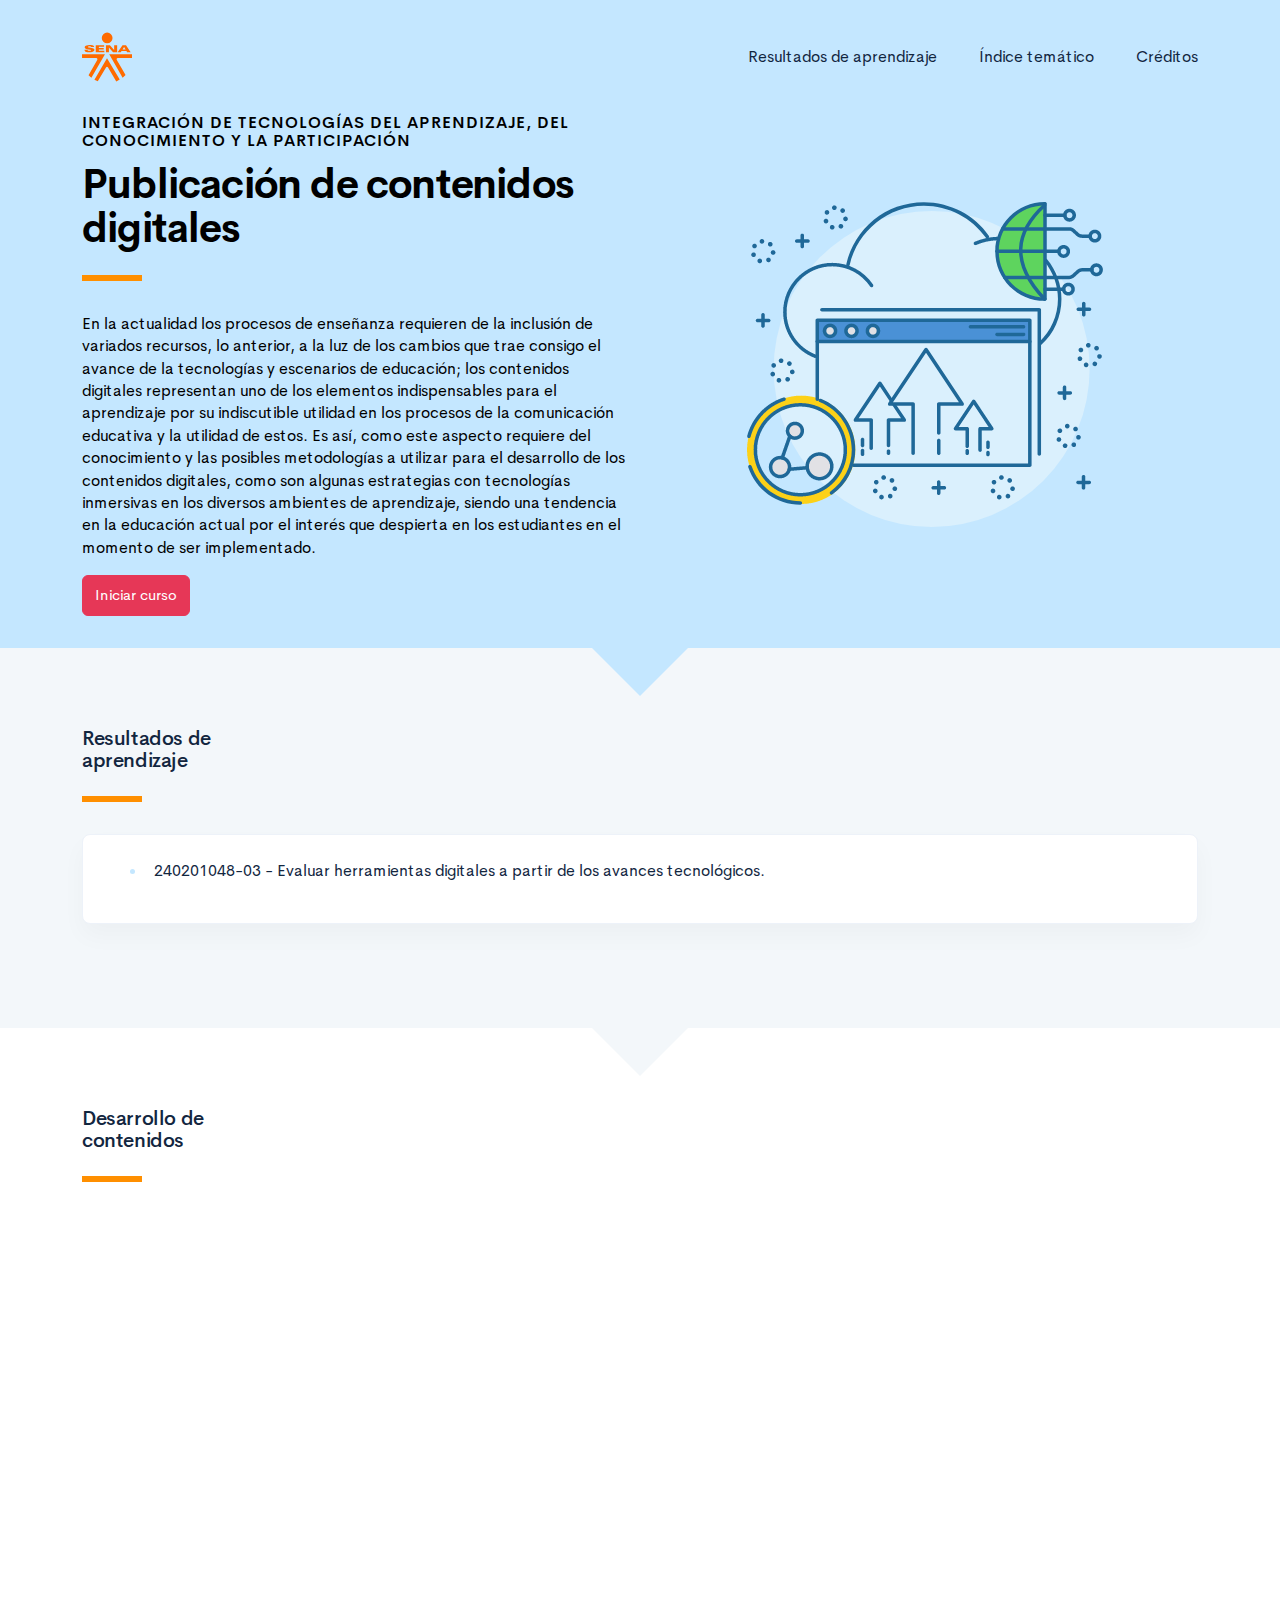
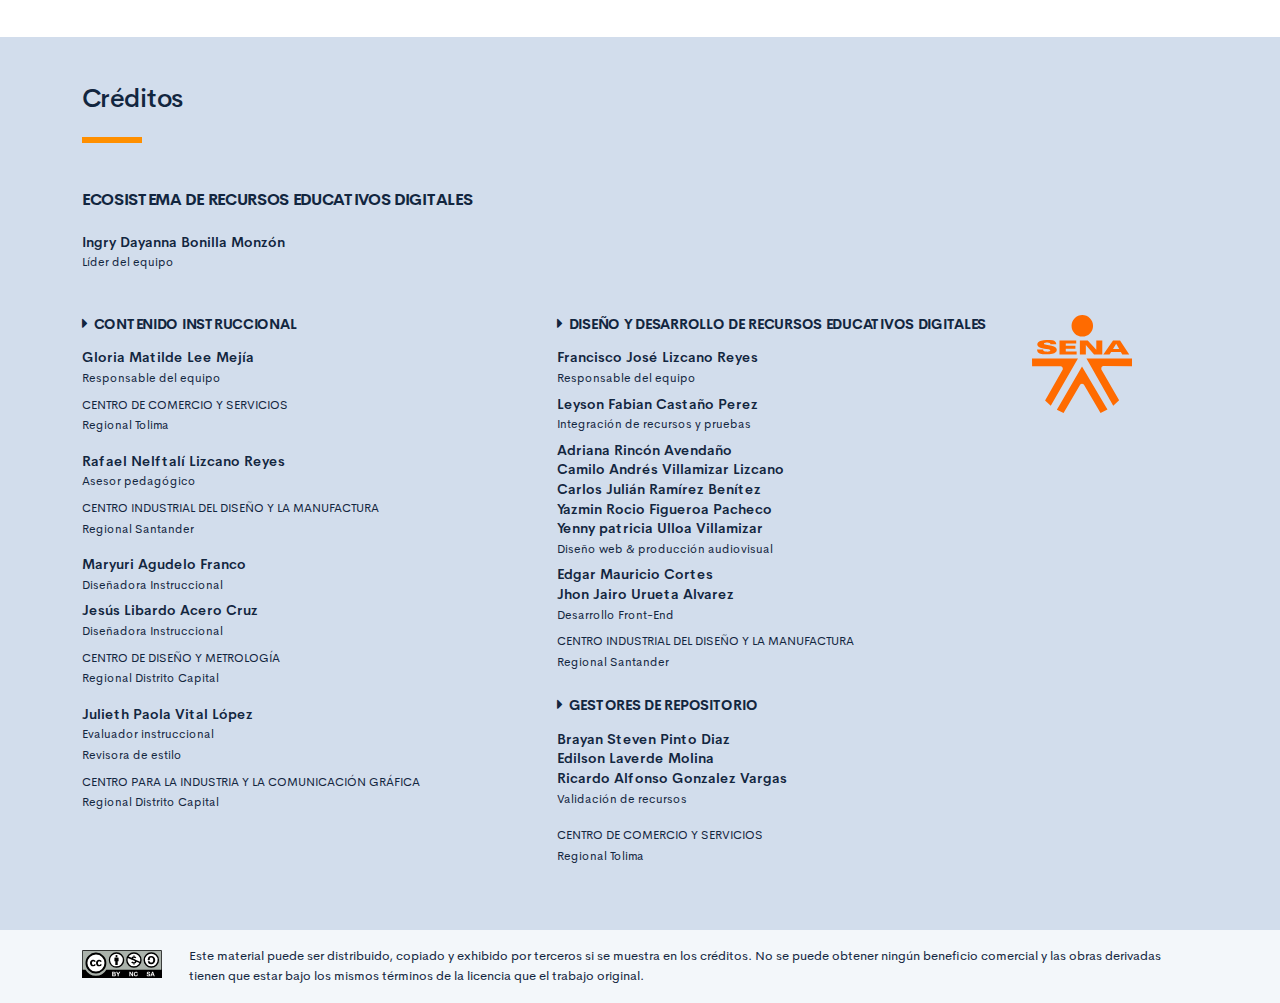
==== public/index.html @ 1c8f8443 "Terminado" ====
<!DOCTYPE html>
<html lang="es">
    <head>
        <meta charset="UTF-8">
        <meta name="viewport" content="width=device-width, user-scalable=no, initial-scale=1.0, maximum-scale=1.0, minimum-scale=1.0">
        <title>Publicación de contenidos digitales</title>
        <meta meta name="description" content="En la actualidad los procesos de enseñanza requieren de la inclusión de variados recursos, lo anterior, a la luz de los cambios que trae consigo el avance de la tecnologías y escenarios de educación; los contenidos digitales representan uno de los elementos indispensables para el aprendizaje por su indiscutible utilidad en los procesos de la comunicación educativa y la utilidad de estos. Es así, como este aspecto requiere del conocimiento y las posibles metodologías a utilizar para el desarrollo de los contenidos digitales, como son algunas estrategias con tecnologías inmersivas en los diversos ambientes de aprendizaje, siendo una tendencia en la educación actual por el interés que despierta en los estudiantes en el momento de ser implementado.">
        <link rel="icon" type="image/svg+xml" href="assets/images/logos/senaLogo.svg">
        <link rel="stylesheet" href="assets/fonts/feather/feather.css">
        <link rel="stylesheet" href="assets/fonts/fontawesome/css/font-awesome.css">
        <link href="assets/css/fancybox.css" rel="stylesheet">
        <link href="assets/css/animate.css" rel="stylesheet">
        <link rel="stylesheet" href="assets/css/main.css">
    </head>
    <body class="theme-dark page-header-textura" id="page-home">
        <header class="curso-presentacion page-header" id="CursoPresentacion">
            <div class="page-textura">
                <div class="container">
                    <div class="curso-topbar justify-content-center justify-content-md-between"><a class="curso-topbar__logo"><svg xmlns="http://www.w3.org/2000/svg" width="168.273" height="164.177" viewBox="0 0 168.273 164.177">
                                <path id="SENA_LOGO" data-name="SENA LOGO" d="M85.349,1a18.09,18.09,0,1,0,18.09,18.09h0A18.1,18.1,0,0,0,85.349,1ZM25.617,42.983a33.722,33.722,0,0,0-9.386,1.024,11.156,11.156,0,0,0-5.12,2.56A5.346,5.346,0,0,0,10.086,52.2c.683,1.707,2.56,2.9,4.608,3.584,4.437,1.536,9.386,1.877,13.994,2.731a5.1,5.1,0,0,1,2.389,1.024,1.369,1.369,0,0,1-.683,2.048,9.146,9.146,0,0,1-5.291.683A8.354,8.354,0,0,1,20.5,61.244a1.962,1.962,0,0,1-.853-2.389H9.233A7.663,7.663,0,0,0,10.6,63.463a7.59,7.59,0,0,0,4.267,2.389A28.541,28.541,0,0,0,23.4,66.876,52.426,52.426,0,0,0,35,66.023a11.043,11.043,0,0,0,5.8-2.9,5.358,5.358,0,0,0-1.365-8.533,21.267,21.267,0,0,0-5.8-2.048c-3.072-.683-5.973-1.024-9.045-1.536a9.114,9.114,0,0,1-3.072-.853,1.226,1.226,0,0,1,0-2.219,9.369,9.369,0,0,1,4.437-.683,10.554,10.554,0,0,1,4.608.853A1.877,1.877,0,0,1,31.59,49.81h9.9a5.669,5.669,0,0,0-1.195-3.584A8.875,8.875,0,0,0,35.515,43.5c-3.584-.341-6.827-.512-9.9-.512Zm21.333.683V67.217H75.792V62.1H57.531V57.489H73.744V52.54H57.531V48.786H75.109v-5.12Zm47.615,0H81.253V67.217H91.322V51.346l13.824,15.872h13.824V43.666H108.9v15.7Zm42.495,0L120.676,67.217h10.581l2.56-4.267H150.2l2.389,4.267h11.776l-15.53-23.551ZM142.35,49.3l5.12,8.533h-10.41ZM.7,74.044l.171,12.8L49,86.673c2.389.512,3.925,2.048,3.413,5.8l-29.7,51.711,9.557,9.045L78.01,74.044Zm91.646,0L137.4,152.89l9.9-8.874L117.433,92.3c-.512-3.584.853-5.291,3.413-5.8l48.127.171V74.044ZM84.837,87.185,42.512,159.546l11.264,5.461,28.159-47.615a4.283,4.283,0,0,1,2.9-1.195,4.681,4.681,0,0,1,3.072,1.195l28.159,47.786,11.605-5.973Z" transform="translate(-0.7 -1)" fill="#FF6B00" />
                            </svg>
                        </a><a class="curso-topbar__menubar collapsed btn-menu-responsive d-none" data-toggle="collapse" href="#curso-topbar__nav" aria-expanded="false"><span></span><span></span><span></span></a>
                        <nav class="curso-topbar__nav collapse show d-none d-md-block" id="curso-topbar__nav">
                            <ul class="curso-topbar__list">
                                <li class="curso-topbar__item"><a class="curso-topbar__link" href="#ResultadosAprendizaje"><span>Resultados de aprendizaje</span></a></li>
                                <li class="curso-topbar__item"><a class="curso-topbar__link" href="#IndiceTematico"><span>Índice temático</span></a></li>
                                <li class="curso-topbar__item"><a class="curso-topbar__link" href="#Creditos"><span>Créditos</span></a></li>
                            </ul>
                        </nav>
                    </div>
                    <!--include includes/page-home_header.pug                -->
                    <div class="curso-portada">
                        <div class="row align-items-center">
                            <div class="col-12 col-lg-6">
                                <h3 class="curso-subtitulo" id="curso-titulo-componente">Integración de tecnologías del aprendizaje, del conocimiento y la participación</h3>
                                <h1 class="curso-titulo" id="curso-titulo-tema">Publicación de contenidos digitales</h1>
                                <div class="brand-line-primary"></div>
                                <p class="curso-descripcion">En la actualidad los procesos de enseñanza requieren de la inclusión de variados recursos, lo anterior, a la luz de los cambios que trae consigo el avance de la tecnologías y escenarios de educación; los contenidos digitales representan uno de los elementos indispensables para el aprendizaje por su indiscutible utilidad en los procesos de la comunicación educativa y la utilidad de estos. Es así, como este aspecto requiere del conocimiento y las posibles metodologías a utilizar para el desarrollo de los contenidos digitales, como son algunas estrategias con tecnologías inmersivas en los diversos ambientes de aprendizaje, siendo una tendencia en la educación actual por el interés que despierta en los estudiantes en el momento de ser implementado.</p><a class="curso-btn-iniciar btn btn-danger" href="main.html"><span>Iniciar curso</span></a>
                            </div>
                            <div class="col-12 col-lg-6 text-center">
                                <div class="d-none d-lg-block"><img class="curso-imagen" src="assets/images/header/header_media.png" /></div>
                            </div>
                        </div>
                    </div>
                </div>
            </div>
        </header>
        <section class="curso-resultados section bg-base-light" id="ResultadosAprendizaje">
            <div class="container">
                <h2> Resultados de <br>aprendizaje</h2>
                <div class="brand-line-primary"></div>
                <div class="card resultado-item">
                    <div class="card-body">
                        <ul class="bg-color-dark">
                            <li> <span>240201048-03 - Evaluar herramientas digitales a partir de los avances tecnológicos.</span></li>
                        </ul>
                    </div>
                </div>
            </div>
        </section>
        <section class="curso-indice-tematico section" id="IndiceTematico">
            <div class="container">
                <h2>Desarrollo de <br>contenidos</h2>
                <div class="brand-line-primary"></div>
                <div class="row justify-content-center">
                    <div class="col-12 col-sm-10">
                        <div class="card wow flipInX" data-wow-delay=".2s">
                            <div class="card-body">
                                <ul class="list-group list-group-flush list my-n3 nav-temas">
                                    <li class="list-group-item nav-tema-item">
                                        <div class="row align-items-center">
                                            <div class="col-auto">
                                                <div class="avatar avatar-sm"><span class="nav-tema-item__icon avatar-title font-size-lg bg-secondary-soft rounded-circle text-primary font-weight-bold"> <i class="fa fa-play"></i></span></div>
                                            </div>
                                            <div class="col ml-n2"><span class="nav-tema-item__titulo"> <a href="main.html#page/introduccion/">Introducción</a></span></div>
                                            <div class="col-auto"> <a class="btn btn-light nav-tema-item__btn" href="main.html#page/introduccion/">Ver más</a></div>
                                        </div>
                                    </li>
                                    <li class="list-group-item nav-tema-item">
                                        <div class="row align-items-center">
                                            <div class="col-auto">
                                                <div class="avatar avatar-sm"><span class="nav-tema-item__icon avatar-title font-size-lg bg-secondary-soft rounded-circle text-primary font-weight-bold">1</span></div>
                                            </div>
                                            <div class="col ml-n2"><span class="nav-tema-item__titulo"> <a href="main.html#page/tecnologias/">Tecnologías inmersivas en el aula: ¿qué son y cómo se presentan?</a></span></div>
                                            <div class="col-auto"> <a class="btn btn-light nav-tema-item__btn" href="main.html#page/tecnologias/">Ver más</a></div>
                                        </div>
                                    </li>
                                    <li class="list-group-item nav-tema-item">
                                        <div class="row align-items-center">
                                            <div class="col-auto">
                                                <div class="avatar avatar-sm"><span class="nav-tema-item__icon avatar-title font-size-lg bg-secondary-soft rounded-circle text-primary font-weight-bold">2</span></div>
                                            </div>
                                            <div class="col ml-n2"><span class="nav-tema-item__titulo"> <a href="main.html#page/comunicacion/">Comunicación digital y distribución de contenidos</a></span></div>
                                            <div class="col-auto"> <a class="btn btn-light nav-tema-item__btn" href="main.html#page/comunicacion/">Ver más</a></div>
                                        </div>
                                    </li>
                                    <li class="list-group-item nav-tema-item">
                                        <div class="row align-items-center">
                                            <div class="col-auto">
                                                <div class="avatar avatar-sm"><span class="nav-tema-item__icon avatar-title font-size-lg bg-secondary-soft rounded-circle text-primary font-weight-bold">3</span></div>
                                            </div>
                                            <div class="col ml-n2"><span class="nav-tema-item__titulo"> <a href="main.html#page/temas/">Temas complementarios</a></span></div>
                                            <div class="col-auto"> <a class="btn btn-light nav-tema-item__btn" href="main.html#page/temas/">Ver más</a></div>
                                        </div>
                                    </li>
                                </ul>
                            </div>
                        </div>
                    </div>
                </div>
            </div>
        </section>
        <footer class="footer" id="Creditos">
            <div class="container">
                <h1>Créditos </h1>
                <div class="brand-line-primary"></div>
                <div class="row">
                    <div class="col-12 col-md-5">
                        <h3 class="footer-subtitulo mb-4">ECOSISTEMA DE RECURSOS EDUCATIVOS DIGITALES </h3>
                        <p class="footer-texto mb-2"><strong>Ingry Dayanna Bonilla Monzón</strong><br /> <span class="text-small">Líder del equipo</span></p>
                    </div>
                </div>
                <div class="row mt-5">
                    <div class="col-12 col-md-5">
                        <h4 class="footer-subtitulo-2 mt-0">
                            <div class="fa fa-caret-right mr-2"></div>Contenido Instruccional
                        </h4>
                        <p class="footer-texto mb-2"><strong>Gloria Matilde Lee Mejía </strong><br /> <span class="text-small">Responsable del equipo</span></p>
                        <p class="footer-texto"><span class="text-small text-uppercase">Centro de Comercio y Servicios</span><br /><span class="text-small">Regional Tolima</span></p>
                        <p class="footer-texto mb-2"><strong>Rafael Nelftalí Lizcano Reyes</strong><br /> <span class="text-small">Asesor pedagógico<br /></span></p>
                        <p class="footer-texto"><span class="text-small text-uppercase">Centro industrial del diseño y la manufactura </span><br /><span class="text-small">Regional Santander</span></p>
                        <p class="footer-texto mb-2"><strong>Maryuri Agudelo Franco</strong><br /><span class="text-small">Diseñadora Instruccional<br /></span></p>
                        <p class="footer-texto mb-2"><strong>Jesús Libardo Acero Cruz</strong><br /><span class="text-small">Diseñadora Instruccional<br /></span></p>
                        <p class="footer-texto"><span class="text-small text-uppercase">Centro de diseño y metrología</span><br /><span class="text-small">Regional Distrito Capital</span></p>
                        <p class="footer-texto mb-2"><strong>Julieth Paola Vital López </strong><br /><span class="text-small">Evaluador instruccional<br /></span><span class="text-small">Revisora de estilo<br /></span></p>
                        <p class="footer-texto"><span class="text-small text-uppercase">Centro para la Industria y la Comunicación Gráfica</span><br /><span class="text-small">Regional Distrito Capital</span></p>
                    </div>
                    <div class="col-12 col-md-5">
                        <h4 class="footer-subtitulo-2 mt-0">
                            <div class="fa fa-caret-right mr-2"></div>Diseño y desarrollo de recursos educativos digitales
                        </h4>
                        <p class="footer-texto mb-2"><strong>Francisco José Lizcano Reyes </strong><br /> <span class="text-small">Responsable del equipo<br /></span></p>
                        <p class="footer-texto mb-2"><strong>Leyson Fabian Castaño Perez</strong><br /> <span class="text-small">Integración de recursos y pruebas<br /></span></p>
                        <p class="footer-texto mb-2"> <strong>Adriana Rincón Avendaño</strong><br />
                            <strong>Camilo Andrés Villamizar Lizcano</strong><br />
                            <strong>Carlos Julián Ramírez Benítez</strong><br />
                            <strong>Yazmin Rocio Figueroa Pacheco</strong><br />
                            <strong>Yenny patricia Ulloa Villamizar</strong><br /><span class="text-small">Diseño web & producción audiovisual<br /></span></p>
                        <p class="footer-texto mb-2"><strong>Edgar Mauricio Cortes</strong><br />
                            <strong>Jhon Jairo Urueta Alvarez</strong><br /><span class="text-small">Desarrollo Front-End<br /></span></p>
                        <p class="footer-texto mb-2"><span class="text-small text-uppercase">Centro industrial del diseño y la manufactura </span><br /><span class="text-small">Regional Santander</span></p>
                        <h4 class="footer-subtitulo-2 mt-4">
                            <div class="fa fa-caret-right mr-2"></div>Gestores de repositorio
                        </h4>
                        <p class="footer-texto"> <strong>Brayan Steven Pinto Diaz</strong><br />
                            <strong>Edilson Laverde Molina</strong><br />
                            <strong>Ricardo Alfonso Gonzalez Vargas</strong><br /><span class="text-small">Validación de recursos<br /></span></p>
                        <p class="footer-texto"><span class="text-small text-uppercase">CENTRO DE COMERCIO Y SERVICIOS</span><br /><span class="text-small">Regional Tolima</span></p>
                    </div>
                    <div class="col-12 col-md-2">
                        <div class="d-flex flex-column justify-content-center"><img src="assets/images/logos/senaLogo.svg" style="max-width:100px" /></div>
                    </div>
                </div>
            </div>
        </footer>
        <section id="cc">
            <div class="container">
                <div class="d-flex flex-column flex-sm-row"><span class="pr-3"><i class="icon cc"></i></span><span>Este material puede ser distribuido, copiado y exhibido por terceros si se muestra en los créditos. No se puede obtener ningún beneficio comercial y las obras derivadas tienen que estar bajo los mismos términos de la licencia que el trabajo original.</span></div>
            </div>
        </section>
        <script src="assets/js/vendor.js"></script>
        <script src="assets/js/global.js"> </script>
        <script src="assets/js/pages.js"></script>
    </body>
</html>
---- public/assets/fonts/feather/feather.css ----
@font-face {
  font-family: 'Feather';
  src:
    url('fonts/Feather.ttf?sdxovp') format('truetype'),
    url('fonts/Feather.woff?sdxovp') format('woff'),
    url('fonts/Feather.svg?sdxovp#Feather') format('svg');
  font-weight: normal;
  font-style: normal;
}

.fe {
  /* use !important to prevent issues with browser extensions that change fonts */
  font-family: 'Feather' !important;
  speak: none;
  font-style: normal;
  font-weight: normal;
  font-variant: normal;
  text-transform: none;
  line-height: 1;

  /* Better Font Rendering =========== */
  -webkit-font-smoothing: antialiased;
  -moz-osx-font-smoothing: grayscale;
}

.fe-activity:before {
  content: "\e900";
}
.fe-airplay:before {
  content: "\e901";
}
.fe-alert-circle:before {
  content: "\e902";
}
.fe-alert-octagon:before {
  content: "\e903";
}
.fe-alert-triangle:before {
  content: "\e904";
}
.fe-align-center:before {
  content: "\e905";
}
.fe-align-justify:before {
  content: "\e906";
}
.fe-align-left:before {
  content: "\e907";
}
.fe-align-right:before {
  content: "\e908";
}
.fe-anchor:before {
  content: "\e909";
}
.fe-aperture:before {
  content: "\e90a";
}
.fe-archive:before {
  content: "\e90b";
}
.fe-arrow-down:before {
  content: "\e90c";
}
.fe-arrow-down-circle:before {
  content: "\e90d";
}
.fe-arrow-down-left:before {
  content: "\e90e";
}
.fe-arrow-down-right:before {
  content: "\e90f";
}
.fe-arrow-left:before {
  content: "\e910";
}
.fe-arrow-left-circle:before {
  content: "\e911";
}
.fe-arrow-right:before {
  content: "\e912";
}
.fe-arrow-right-circle:before {
  content: "\e913";
}
.fe-arrow-up:before {
  content: "\e914";
}
.fe-arrow-up-circle:before {
  content: "\e915";
}
.fe-arrow-up-left:before {
  content: "\e916";
}
.fe-arrow-up-right:before {
  content: "\e917";
}
.fe-at-sign:before {
  content: "\e918";
}
.fe-award:before {
  content: "\e919";
}
.fe-bar-chart:before {
  content: "\e91a";
}
.fe-bar-chart-2:before {
  content: "\e91b";
}
.fe-battery:before {
  content: "\e91c";
}
.fe-battery-charging:before {
  content: "\e91d";
}
.fe-bell:before {
  content: "\e91e";
}
.fe-bell-off:before {
  content: "\e91f";
}
.fe-bluetooth:before {
  content: "\e920";
}
.fe-bold:before {
  content: "\e921";
}
.fe-book:before {
  content: "\e922";
}
.fe-book-open:before {
  content: "\e923";
}
.fe-bookmark:before {
  content: "\e924";
}
.fe-box:before {
  content: "\e925";
}
.fe-briefcase:before {
  content: "\e926";
}
.fe-calendar:before {
  content: "\e927";
}
.fe-camera:before {
  content: "\e928";
}
.fe-camera-off:before {
  content: "\e929";
}
.fe-cast:before {
  content: "\e92a";
}
.fe-check:before {
  content: "\e92b";
}
.fe-check-circle:before {
  content: "\e92c";
}
.fe-check-square:before {
  content: "\e92d";
}
.fe-chevron-down:before {
  content: "\e92e";
}
.fe-chevron-left:before {
  content: "\e92f";
}
.fe-chevron-right:before {
  content: "\e930";
}
.fe-chevron-up:before {
  content: "\e931";
}
.fe-chevrons-down:before {
  content: "\e932";
}
.fe-chevrons-left:before {
  content: "\e933";
}
.fe-chevrons-right:before {
  content: "\e934";
}
.fe-chevrons-up:before {
  content: "\e935";
}
.fe-chrome:before {
  content: "\e936";
}
.fe-circle:before {
  content: "\e937";
}
.fe-clipboard:before {
  content: "\e938";
}
.fe-clock:before {
  content: "\e939";
}
.fe-cloud:before {
  content: "\e93a";
}
.fe-cloud-drizzle:before {
  content: "\e93b";
}
.fe-cloud-lightning:before {
  content: "\e93c";
}
.fe-cloud-off:before {
  content: "\e93d";
}
.fe-cloud-rain:before {
  content: "\e93e";
}
.fe-cloud-snow:before {
  content: "\e93f";
}
.fe-code:before {
  content: "\e940";
}
.fe-codepen:before {
  content: "\e941";
}
.fe-command:before {
  content: "\e942";
}
.fe-compass:before {
  content: "\e943";
}
.fe-copy:before {
  content: "\e944";
}
.fe-corner-down-left:before {
  content: "\e945";
}
.fe-corner-down-right:before {
  content: "\e946";
}
.fe-corner-left-down:before {
  content: "\e947";
}
.fe-corner-left-up:before {
  content: "\e948";
}
.fe-corner-right-down:before {
  content: "\e949";
}
.fe-corner-right-up:before {
  content: "\e94a";
}
.fe-corner-up-left:before {
  content: "\e94b";
}
.fe-corner-up-right:before {
  content: "\e94c";
}
.fe-cpu:before {
  content: "\e94d";
}
.fe-credit-card:before {
  content: "\e94e";
}
.fe-crop:before {
  content: "\e94f";
}
.fe-crosshair:before {
  content: "\e950";
}
.fe-database:before {
  content: "\e951";
}
.fe-delete:before {
  content: "\e952";
}
.fe-disc:before {
  content: "\e953";
}
.fe-dollar-sign:before {
  content: "\e954";
}
.fe-download:before {
  content: "\e955";
}
.fe-download-cloud:before {
  content: "\e956";
}
.fe-droplet:before {
  content: "\e957";
}
.fe-edit:before {
  content: "\e958";
}
.fe-edit-2:before {
  content: "\e959";
}
.fe-edit-3:before {
  content: "\e95a";
}
.fe-external-link:before {
  content: "\e95b";
}
.fe-eye:before {
  content: "\e95c";
}
.fe-eye-off:before {
  content: "\e95d";
}
.fe-facebook:before {
  content: "\e95e";
}
.fe-fast-forward:before {
  content: "\e95f";
}
.fe-feather:before {
  content: "\e960";
}
.fe-file:before {
  content: "\e961";
}
.fe-file-minus:before {
  content: "\e962";
}
.fe-file-plus:before {
  content: "\e963";
}
.fe-file-text:before {
  content: "\e964";
}
.fe-film:before {
  content: "\e965";
}
.fe-filter:before {
  content: "\e966";
}
.fe-flag:before {
  content: "\e967";
}
.fe-folder:before {
  content: "\e968";
}
.fe-folder-minus:before {
  content: "\e969";
}
.fe-folder-plus:before {
  content: "\e96a";
}
.fe-gift:before {
  content: "\e96b";
}
.fe-git-branch:before {
  content: "\e96c";
}
.fe-git-commit:before {
  content: "\e96d";
}
.fe-git-merge:before {
  content: "\e96e";
}
.fe-git-pull-request:before {
  content: "\e96f";
}
.fe-github:before {
  content: "\e970";
}
.fe-gitlab:before {
  content: "\e971";
}
.fe-globe:before {
  content: "\e972";
}
.fe-grid:before {
  content: "\e973";
}
.fe-hard-drive:before {
  content: "\e974";
}
.fe-hash:before {
  content: "\e975";
}
.fe-headphones:before {
  content: "\e976";
}
.fe-heart:before {
  content: "\e977";
}
.fe-help-circle:before {
  content: "\e978";
}
.fe-home:before {
  content: "\e979";
}
.fe-image:before {
  content: "\e97a";
}
.fe-inbox:before {
  content: "\e97b";
}
.fe-info:before {
  content: "\e97c";
}
.fe-instagram:before {
  content: "\e97d";
}
.fe-italic:before {
  content: "\e97e";
}
.fe-layers:before {
  content: "\e97f";
}
.fe-layout:before {
  content: "\e980";
}
.fe-life-buoy:before {
  content: "\e981";
}
.fe-link:before {
  content: "\e982";
}
.fe-link-2:before {
  content: "\e983";
}
.fe-linkedin:before {
  content: "\e984";
}
.fe-list:before {
  content: "\e985";
}
.fe-loader:before {
  content: "\e986";
}
.fe-lock:before {
  content: "\e987";
}
.fe-log-in:before {
  content: "\e988";
}
.fe-log-out:before {
  content: "\e989";
}
.fe-mail:before {
  content: "\e98a";
}
.fe-map:before {
  content: "\e98b";
}
.fe-map-pin:before {
  content: "\e98c";
}
.fe-maximize:before {
  content: "\e98d";
}
.fe-maximize-2:before {
  content: "\e98e";
}
.fe-menu:before {
  content: "\e98f";
}
.fe-message-circle:before {
  content: "\e990";
}
.fe-message-square:before {
  content: "\e991";
}
.fe-mic:before {
  content: "\e992";
}
.fe-mic-off:before {
  content: "\e993";
}
.fe-minimize:before {
  content: "\e994";
}
.fe-minimize-2:before {
  content: "\e995";
}
.fe-minus:before {
  content: "\e996";
}
.fe-minus-circle:before {
  content: "\e997";
}
.fe-minus-square:before {
  content: "\e998";
}
.fe-monitor:before {
  content: "\e999";
}
.fe-moon:before {
  content: "\e99a";
}
.fe-more-horizontal:before {
  content: "\e99b";
}
.fe-more-vertical:before {
  content: "\e99c";
}
.fe-move:before {
  content: "\e99d";
}
.fe-music:before {
  content: "\e99e";
}
.fe-navigation:before {
  content: "\e99f";
}
.fe-navigation-2:before {
  content: "\e9a0";
}
.fe-octagon:before {
  content: "\e9a1";
}
.fe-package:before {
  content: "\e9a2";
}
.fe-paperclip:before {
  content: "\e9a3";
}
.fe-pause:before {
  content: "\e9a4";
}
.fe-pause-circle:before {
  content: "\e9a5";
}
.fe-percent:before {
  content: "\e9a6";
}
.fe-phone:before {
  content: "\e9a7";
}
.fe-phone-call:before {
  content: "\e9a8";
}
.fe-phone-forwarded:before {
  content: "\e9a9";
}
.fe-phone-incoming:before {
  content: "\e9aa";
}
.fe-phone-missed:before {
  content: "\e9ab";
}
.fe-phone-off:before {
  content: "\e9ac";
}
.fe-phone-outgoing:before {
  content: "\e9ad";
}
.fe-pie-chart:before {
  content: "\e9ae";
}
.fe-play:before {
  content: "\e9af";
}
.fe-play-circle:before {
  content: "\e9b0";
}
.fe-plus:before {
  content: "\e9b1";
}
.fe-plus-circle:before {
  content: "\e9b2";
}
.fe-plus-square:before {
  content: "\e9b3";
}
.fe-pocket:before {
  content: "\e9b4";
}
.fe-power:before {
  content: "\e9b5";
}
.fe-printer:before {
  content: "\e9b6";
}
.fe-radio:before {
  content: "\e9b7";
}
.fe-refresh-ccw:before {
  content: "\e9b8";
}
.fe-refresh-cw:before {
  content: "\e9b9";
}
.fe-repeat:before {
  content: "\e9ba";
}
.fe-rewind:before {
  content: "\e9bb";
}
.fe-rotate-ccw:before {
  content: "\e9bc";
}
.fe-rotate-cw:before {
  content: "\e9bd";
}
.fe-rss:before {
  content: "\e9be";
}
.fe-save:before {
  content: "\e9bf";
}
.fe-scissors:before {
  content: "\e9c0";
}
.fe-search:before {
  content: "\e9c1";
}
.fe-send:before {
  content: "\e9c2";
}
.fe-server:before {
  content: "\e9c3";
}
.fe-settings:before {
  content: "\e9c4";
}
.fe-share:before {
  content: "\e9c5";
}
.fe-share-2:before {
  content: "\e9c6";
}
.fe-shield:before {
  content: "\e9c7";
}
.fe-shield-off:before {
  content: "\e9c8";
}
.fe-shopping-bag:before {
  content: "\e9c9";
}
.fe-shopping-cart:before {
  content: "\e9ca";
}
.fe-shuffle:before {
  content: "\e9cb";
}
.fe-sidebar:before {
  content: "\e9cc";
}
.fe-skip-back:before {
  content: "\e9cd";
}
.fe-skip-forward:before {
  content: "\e9ce";
}
.fe-slack:before {
  content: "\e9cf";
}
.fe-slash:before {
  content: "\e9d0";
}
.fe-sliders:before {
  content: "\e9d1";
}
.fe-smartphone:before {
  content: "\e9d2";
}
.fe-speaker:before {
  content: "\e9d3";
}
.fe-square:before {
  content: "\e9d4";
}
.fe-star:before {
  content: "\e9d5";
}
.fe-stop-circle:before {
  content: "\e9d6";
}
.fe-sun:before {
  content: "\e9d7";
}
.fe-sunrise:before {
  content: "\e9d8";
}
.fe-sunset:before {
  content: "\e9d9";
}
.fe-tablet:before {
  content: "\e9da";
}
.fe-tag:before {
  content: "\e9db";
}
.fe-target:before {
  content: "\e9dc";
}
.fe-terminal:before {
  content: "\e9dd";
}
.fe-thermometer:before {
  content: "\e9de";
}
.fe-thumbs-down:before {
  content: "\e9df";
}
.fe-thumbs-up:before {
  content: "\e9e0";
}
.fe-toggle-left:before {
  content: "\e9e1";
}
.fe-toggle-right:before {
  content: "\e9e2";
}
.fe-trash:before {
  content: "\e9e3";
}
.fe-trash-2:before {
  content: "\e9e4";
}
.fe-trending-down:before {
  content: "\e9e5";
}
.fe-trending-up:before {
  content: "\e9e6";
}
.fe-triangle:before {
  content: "\e9e7";
}
.fe-truck:before {
  content: "\e9e8";
}
.fe-tv:before {
  content: "\e9e9";
}
.fe-twitter:before {
  content: "\e9ea";
}
.fe-type:before {
  content: "\e9eb";
}
.fe-umbrella:before {
  content: "\e9ec";
}
.fe-underline:before {
  content: "\e9ed";
}
.fe-unlock:before {
  content: "\e9ee";
}
.fe-upload:before {
  content: "\e9ef";
}
.fe-upload-cloud:before {
  content: "\e9f0";
}
.fe-user:before {
  content: "\e9f1";
}
.fe-user-check:before {
  content: "\e9f2";
}
.fe-user-minus:before {
  content: "\e9f3";
}
.fe-user-plus:before {
  content: "\e9f4";
}
.fe-user-x:before {
  content: "\e9f5";
}
.fe-users:before {
  content: "\e9f6";
}
.fe-video:before {
  content: "\e9f7";
}
.fe-video-off:before {
  content: "\e9f8";
}
.fe-voicemail:before {
  content: "\e9f9";
}
.fe-volume:before {
  content: "\e9fa";
}
.fe-volume-1:before {
  content: "\e9fb";
}
.fe-volume-2:before {
  content: "\e9fc";
}
.fe-volume-x:before {
  content: "\e9fd";
}
.fe-watch:before {
  content: "\e9fe";
}
.fe-wifi:before {
  content: "\e9ff";
}
.fe-wifi-off:before {
  content: "\ea00";
}
.fe-wind:before {
  content: "\ea01";
}
.fe-x:before {
  content: "\ea02";
}
.fe-x-circle:before {
  content: "\ea03";
}
.fe-x-square:before {
  content: "\ea04";
}
.fe-youtube:before {
  content: "\ea05";
}
.fe-zap:before {
  content: "\ea06";
}
.fe-zap-off:before {
  content: "\ea07";
}
.fe-zoom-in:before {
  content: "\ea08";
}
.fe-zoom-out:before {
  content: "\ea09";
}
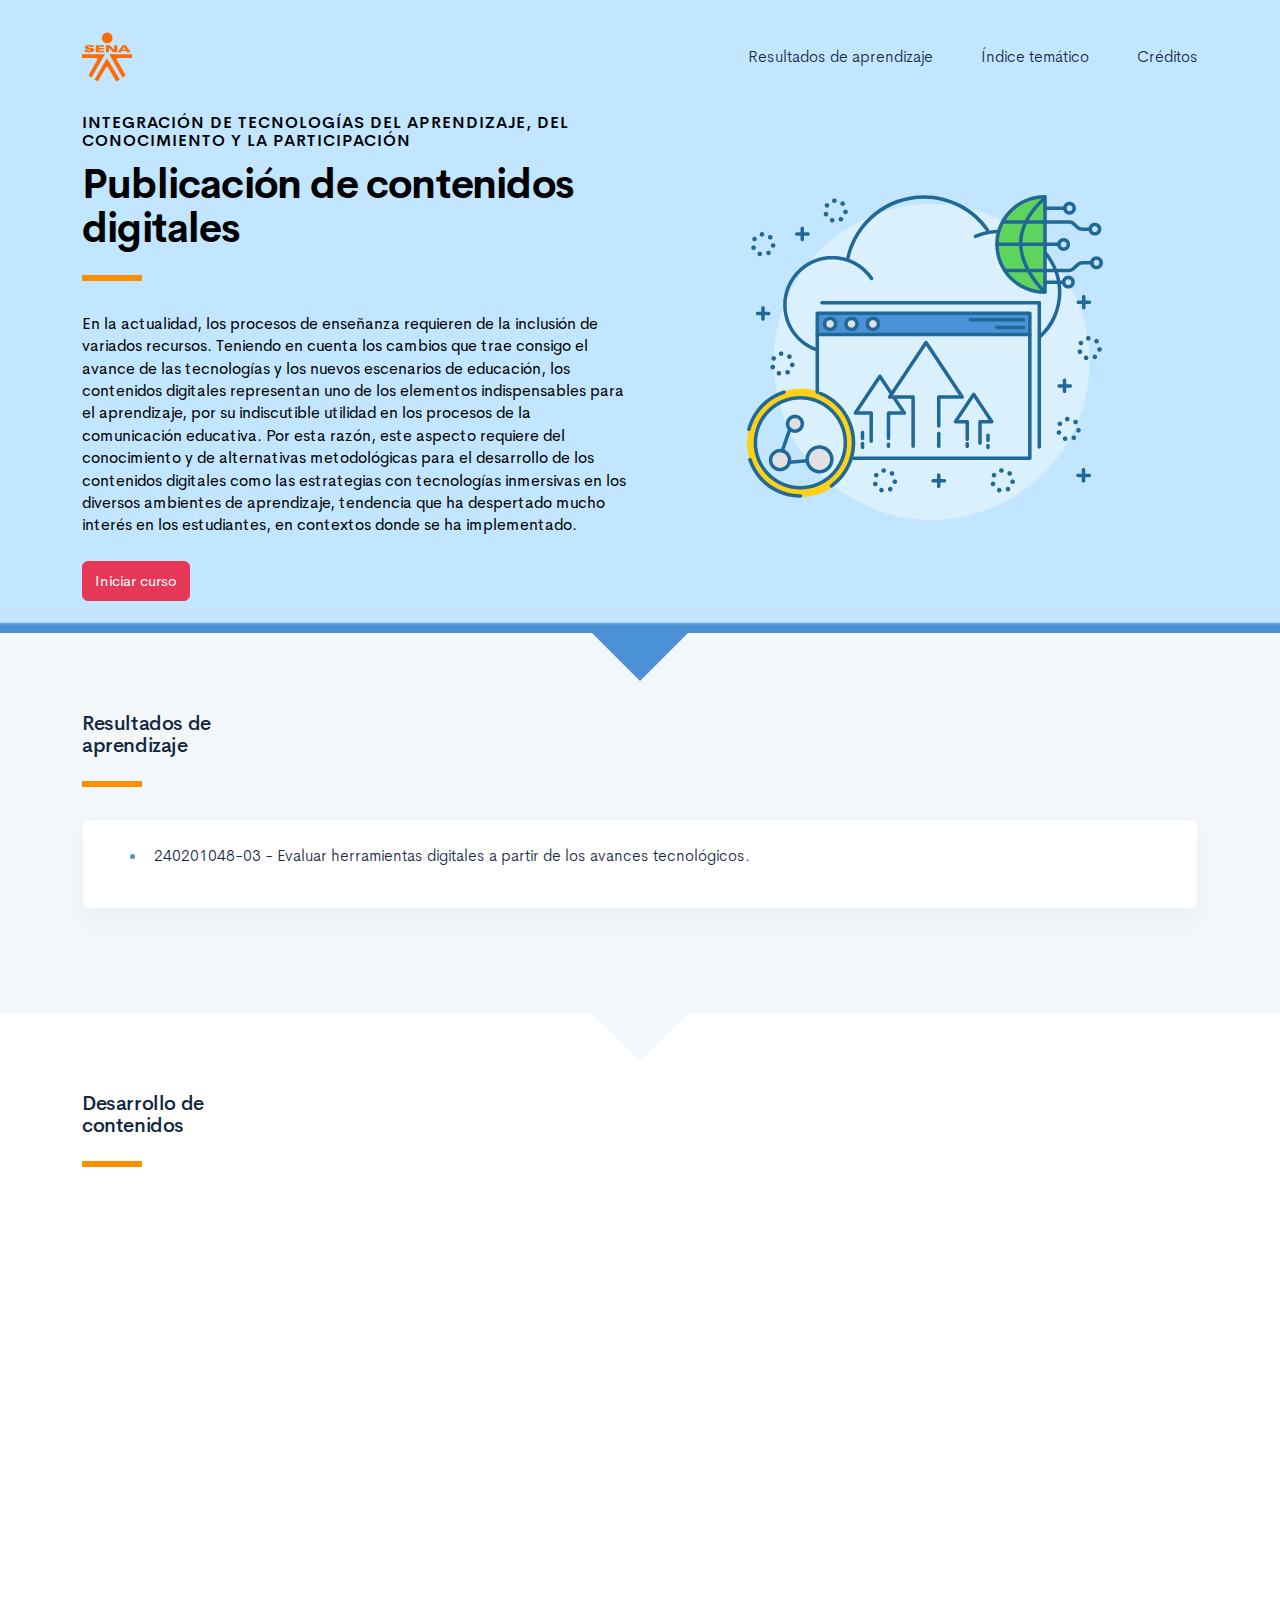
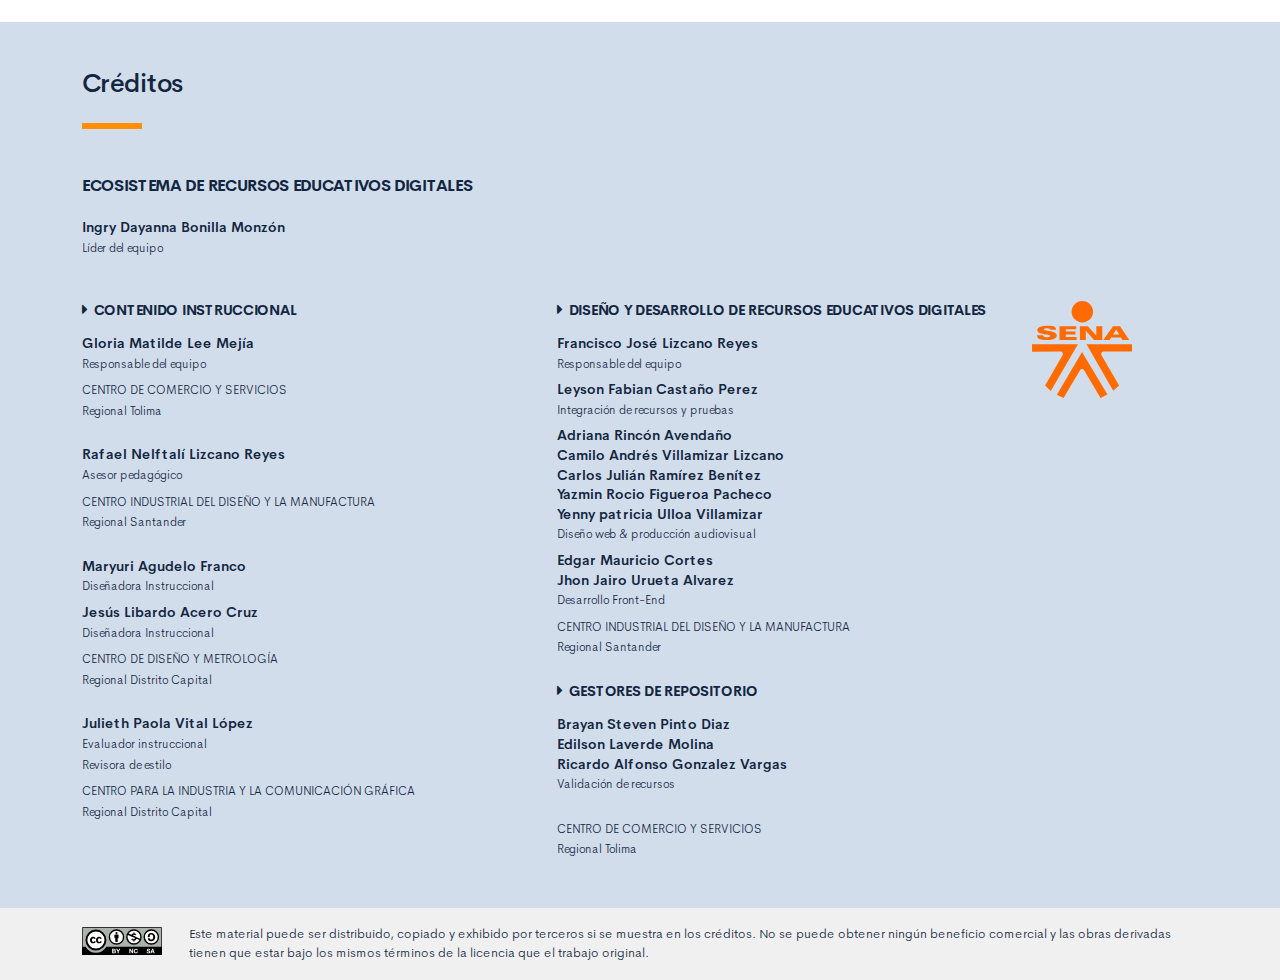
==== commit a9a9d377: "Correcciones 3" ====
--- a/public/index.html
+++ b/public/index.html
@@ -35,7 +35,7 @@
                                 <h3 class="curso-subtitulo" id="curso-titulo-componente">Integración de tecnologías del aprendizaje, del conocimiento y la participación</h3>
                                 <h1 class="curso-titulo" id="curso-titulo-tema">Publicación de contenidos digitales</h1>
                                 <div class="brand-line-primary"></div>
-                                <p class="curso-descripcion">En la actualidad los procesos de enseñanza requieren de la inclusión de variados recursos, lo anterior, a la luz de los cambios que trae consigo el avance de la tecnologías y escenarios de educación; los contenidos digitales representan uno de los elementos indispensables para el aprendizaje por su indiscutible utilidad en los procesos de la comunicación educativa y la utilidad de estos. Es así, como este aspecto requiere del conocimiento y las posibles metodologías a utilizar para el desarrollo de los contenidos digitales, como son algunas estrategias con tecnologías inmersivas en los diversos ambientes de aprendizaje, siendo una tendencia en la educación actual por el interés que despierta en los estudiantes en el momento de ser implementado.</p><a class="curso-btn-iniciar btn btn-danger" href="main.html"><span>Iniciar curso</span></a>
+                                <p class="curso-descripcion">En la actualidad, los procesos de enseñanza requieren de la inclusión de variados recursos. Teniendo en cuenta los cambios que trae consigo el avance de las tecnologías y los nuevos escenarios de educación, los contenidos digitales representan uno de los elementos indispensables para el aprendizaje, por su indiscutible utilidad en los procesos de la comunicación educativa. Por esta razón, este aspecto requiere del conocimiento y de alternativas metodológicas para el desarrollo de los contenidos digitales como las estrategias con tecnologías inmersivas en los diversos ambientes de aprendizaje, tendencia que ha despertado mucho interés en los estudiantes, en contextos donde se ha implementado.</p><a class="curso-btn-iniciar btn btn-danger" href="main.html"><span>Iniciar curso</span></a>
                             </div>
                             <div class="col-12 col-lg-6 text-center">
                                 <div class="d-none d-lg-block"><img class="curso-imagen" src="assets/images/header/header_media.png" /></div>
--- a/public/assets/css/main.css
+++ b/public/assets/css/main.css
@@ -3,6 +3,6 @@
  * Copyright 2011-2019 The Bootstrap Authors
  * Copyright 2011-2019 Twitter, Inc.
  * Licensed under MIT (https://github.com/twbs/bootstrap/blob/master/LICENSE)
- */:root{--blue: #2C7BE5;--indigo: #727cf5;--purple: #6b5eae;--pink: #ff679b;--red: #E63757;--orange: #fd7e14;--yellow: #F6C343;--green: #00D97E;--teal: #02a8b5;--cyan: #39afd1;--white: #fff;--gray: #95AAC9;--gray-dark: #3B506C;--primary: #12263F;--secondary: #6E84A3;--success: #00A99A;--info: #39afd1;--warning: #ff8f00;--danger: #E63757;--light: #EDF2F9;--dark: #000;--white: #fff;--breakpoint-xs: 0;--breakpoint-sm: 576px;--breakpoint-md: 768px;--breakpoint-lg: 992px;--breakpoint-xl: 1200px;--font-family-sans-serif: "Cerebri Sans", sans-serif;--font-family-monospace: "Courier New", monospace}*,*::before,*::after{box-sizing:border-box}html{font-family:sans-serif;line-height:1.15;-webkit-text-size-adjust:100%;-webkit-tap-highlight-color:rgba(0,0,0,0)}article,aside,figcaption,figure,footer,header,hgroup,main,nav,section{display:block}body{margin:0;font-family:"Cerebri Sans",sans-serif;font-size:.9375rem;font-weight:400;line-height:1.5;color:#12263F;text-align:left;background-color:#F3F7FA}[tabindex="-1"]:focus:not(:focus-visible){outline:0 !important}hr{box-sizing:content-box;height:0;overflow:visible}h1,h2,h3,h4,h5,h6{margin-top:0;margin-bottom:1.125rem}p{margin-top:0;margin-bottom:1rem}abbr[title],abbr[data-original-title]{text-decoration:underline;text-decoration:underline dotted;cursor:help;border-bottom:0;text-decoration-skip-ink:none}address{margin-bottom:1rem;font-style:normal;line-height:inherit}ol,ul,dl{margin-top:0;margin-bottom:1rem}ol ol,ul ul,ol ul,ul ol{margin-bottom:0}dt{font-weight:600}dd{margin-bottom:.5rem;margin-left:0}blockquote{margin:0 0 1rem}b,strong{font-weight:bolder}small{font-size:80%}sub,sup{position:relative;font-size:75%;line-height:0;vertical-align:baseline}sub{bottom:-.25em}sup{top:-.5em}a{color:#2C7BE5;text-decoration:none;background-color:transparent}a:hover{color:#104082;text-decoration:none}a:not([href]){color:inherit;text-decoration:none}a:not([href]):hover{color:inherit;text-decoration:none}pre,code,kbd,samp{font-family:"Courier New",monospace;font-size:1em}pre{margin-top:0;margin-bottom:1rem;overflow:auto}figure{margin:0 0 1rem}img{vertical-align:middle;border-style:none}svg{overflow:hidden;vertical-align:middle}table{border-collapse:collapse}caption{padding-top:1rem;padding-bottom:1rem;color:#95AAC9;text-align:left;caption-side:bottom}th{text-align:inherit}label{display:inline-block;margin-bottom:.5rem}button{border-radius:0}button:focus{outline:1px dotted;outline:5px auto -webkit-focus-ring-color}input,button,select,optgroup,textarea{margin:0;font-family:inherit;font-size:inherit;line-height:inherit}button,input{overflow:visible}button,select{text-transform:none}select{word-wrap:normal}button,[type="button"],[type="reset"],[type="submit"]{-webkit-appearance:button}button:not(:disabled),[type="button"]:not(:disabled),[type="reset"]:not(:disabled),[type="submit"]:not(:disabled){cursor:pointer}button::-moz-focus-inner,[type="button"]::-moz-focus-inner,[type="reset"]::-moz-focus-inner,[type="submit"]::-moz-focus-inner{padding:0;border-style:none}input[type="radio"],input[type="checkbox"]{box-sizing:border-box;padding:0}input[type="date"],input[type="time"],input[type="datetime-local"],input[type="month"]{-webkit-appearance:listbox}textarea{overflow:auto;resize:vertical}fieldset{min-width:0;padding:0;margin:0;border:0}legend{display:block;width:100%;max-width:100%;padding:0;margin-bottom:.5rem;font-size:1.5rem;line-height:inherit;color:inherit;white-space:normal}progress{vertical-align:baseline}[type="number"]::-webkit-inner-spin-button,[type="number"]::-webkit-outer-spin-button{height:auto}[type="search"]{outline-offset:-2px;-webkit-appearance:none}[type="search"]::-webkit-search-decoration{-webkit-appearance:none}::-webkit-file-upload-button{font:inherit;-webkit-appearance:button}output{display:inline-block}summary{display:list-item;cursor:pointer}template{display:none}[hidden]{display:none !important}h1,h2,h3,h4,h5,h6,.h1,.h2,.h3,.h4,.h5,.h6{margin-bottom:1.125rem;font-weight:500;line-height:1.1}h1,.h1{font-size:1.625rem}h2,.h2{font-size:1.25rem}h3,.h3{font-size:1.0625rem}h4,.h4{font-size:.9375rem}h5,.h5{font-size:.8125rem}h6,.h6{font-size:.625rem}.lead{font-size:1.17188rem;font-weight:300}.display-1{font-size:4rem;font-weight:600;line-height:1.1}.display-2{font-size:3.25rem;font-weight:600;line-height:1.1}.display-3{font-size:2.625rem;font-weight:600;line-height:1.1}.display-4{font-size:2rem;font-weight:600;line-height:1.1}hr{margin-top:1rem;margin-bottom:1rem;border:0;border-top:1px solid #E3EBF6}small,.small{font-size:.8125rem;font-weight:400}mark,.mark{padding:.2em;background-color:#fcf8e3}.list-unstyled{padding-left:0;list-style:none}.list-inline{padding-left:0;list-style:none}.list-inline-item{display:inline-block}.list-inline-item:not(:last-child){margin-right:6px}.initialism{font-size:90%;text-transform:uppercase}.blockquote{margin-bottom:1.5rem;font-size:1.17188rem}.blockquote-footer{display:block;font-size:.8125rem;color:#95AAC9}.blockquote-footer::before{content:"\2014\00A0"}.img-fluid{max-width:100%;height:auto}.img-thumbnail{padding:.25rem;background-color:#F3F7FA;border:1px solid #E3EBF6;border-radius:.375rem;max-width:100%;height:auto}.figure{display:inline-block}.figure-img{margin-bottom:.75rem;line-height:1}.figure-caption{font-size:.8125rem;color:#95AAC9}code{font-size:87.5%;color:#2C7BE5;word-wrap:break-word}a>code{color:inherit}kbd{padding:.2rem .4rem;font-size:87.5%;color:#fff;background-color:#283E59;border-radius:.25rem}kbd kbd{padding:0;font-size:100%;font-weight:600}pre{display:block;font-size:87.5%;color:#283E59}pre code{font-size:inherit;color:inherit;word-break:normal}.pre-scrollable{max-height:340px;overflow-y:scroll}.container{width:100%;padding-right:12px;padding-left:12px;margin-right:auto;margin-left:auto}@media (min-width: 576px){.container{max-width:540px}}@media (min-width: 768px){.container{max-width:720px}}@media (min-width: 992px){.container{max-width:960px}}@media (min-width: 1200px){.container{max-width:1140px}}.container-fluid,.container-sm,.container-md,.container-lg,.container-xl{width:100%;padding-right:12px;padding-left:12px;margin-right:auto;margin-left:auto}@media (min-width: 576px){.container,.container-sm{max-width:540px}}@media (min-width: 768px){.container,.container-sm,.container-md{max-width:720px}}@media (min-width: 992px){.container,.container-sm,.container-md,.container-lg{max-width:960px}}@media (min-width: 1200px){.container,.container-sm,.container-md,.container-lg,.container-xl{max-width:1140px}}.row{display:flex;flex-wrap:wrap;margin-right:-12px;margin-left:-12px}.no-gutters{margin-right:0;margin-left:0}.no-gutters>.col,.no-gutters>[class*="col-"]{padding-right:0;padding-left:0}.col-1,.col-2,.col-3,.col-4,.col-5,.col-6,.col-7,.col-8,.col-9,.col-10,.col-11,.col-12,.col,.col-auto,.col-sm-1,.col-sm-2,.col-sm-3,.col-sm-4,.col-sm-5,.col-sm-6,.col-sm-7,.col-sm-8,.col-sm-9,.col-sm-10,.col-sm-11,.col-sm-12,.col-sm,.col-sm-auto,.col-md-1,.col-md-2,.col-md-3,.col-md-4,.col-md-5,.col-md-6,.col-md-7,.col-md-8,.col-md-9,.col-md-10,.col-md-11,.col-md-12,.col-md,.col-md-auto,.col-lg-1,.col-lg-2,.col-lg-3,.col-lg-4,.col-lg-5,.col-lg-6,.col-lg-7,.col-lg-8,.col-lg-9,.col-lg-10,.col-lg-11,.col-lg-12,.col-lg,.col-lg-auto,.col-xl-1,.col-xl-2,.col-xl-3,.col-xl-4,.col-xl-5,.col-xl-6,.col-xl-7,.col-xl-8,.col-xl-9,.col-xl-10,.col-xl-11,.col-xl-12,.col-xl,.col-xl-auto{position:relative;width:100%;padding-right:12px;padding-left:12px}.col{flex-basis:0;flex-grow:1;max-width:100%}.row-cols-1>*{flex:0 0 100%;max-width:100%}.row-cols-2>*{flex:0 0 50%;max-width:50%}.row-cols-3>*{flex:0 0 33.33333%;max-width:33.33333%}.row-cols-4>*{flex:0 0 25%;max-width:25%}.row-cols-5>*{flex:0 0 20%;max-width:20%}.row-cols-6>*{flex:0 0 16.66667%;max-width:16.66667%}.col-auto{flex:0 0 auto;width:auto;max-width:100%}.col-1{flex:0 0 8.33333%;max-width:8.33333%}.col-2{flex:0 0 16.66667%;max-width:16.66667%}.col-3{flex:0 0 25%;max-width:25%}.col-4{flex:0 0 33.33333%;max-width:33.33333%}.col-5{flex:0 0 41.66667%;max-width:41.66667%}.col-6{flex:0 0 50%;max-width:50%}.col-7{flex:0 0 58.33333%;max-width:58.33333%}.col-8{flex:0 0 66.66667%;max-width:66.66667%}.col-9{flex:0 0 75%;max-width:75%}.col-10{flex:0 0 83.33333%;max-width:83.33333%}.col-11{flex:0 0 91.66667%;max-width:91.66667%}.col-12{flex:0 0 100%;max-width:100%}.order-first{order:-1}.order-last{order:13}.order-0{order:0}.order-1{order:1}.order-2{order:2}.order-3{order:3}.order-4{order:4}.order-5{order:5}.order-6{order:6}.order-7{order:7}.order-8{order:8}.order-9{order:9}.order-10{order:10}.order-11{order:11}.order-12{order:12}.offset-1{margin-left:8.33333%}.offset-2{margin-left:16.66667%}.offset-3{margin-left:25%}.offset-4{margin-left:33.33333%}.offset-5{margin-left:41.66667%}.offset-6{margin-left:50%}.offset-7{margin-left:58.33333%}.offset-8{margin-left:66.66667%}.offset-9{margin-left:75%}.offset-10{margin-left:83.33333%}.offset-11{margin-left:91.66667%}@media (min-width: 576px){.col-sm{flex-basis:0;flex-grow:1;max-width:100%}.row-cols-sm-1>*{flex:0 0 100%;max-width:100%}.row-cols-sm-2>*{flex:0 0 50%;max-width:50%}.row-cols-sm-3>*{flex:0 0 33.33333%;max-width:33.33333%}.row-cols-sm-4>*{flex:0 0 25%;max-width:25%}.row-cols-sm-5>*{flex:0 0 20%;max-width:20%}.row-cols-sm-6>*{flex:0 0 16.66667%;max-width:16.66667%}.col-sm-auto{flex:0 0 auto;width:auto;max-width:100%}.col-sm-1{flex:0 0 8.33333%;max-width:8.33333%}.col-sm-2{flex:0 0 16.66667%;max-width:16.66667%}.col-sm-3{flex:0 0 25%;max-width:25%}.col-sm-4{flex:0 0 33.33333%;max-width:33.33333%}.col-sm-5{flex:0 0 41.66667%;max-width:41.66667%}.col-sm-6{flex:0 0 50%;max-width:50%}.col-sm-7{flex:0 0 58.33333%;max-width:58.33333%}.col-sm-8{flex:0 0 66.66667%;max-width:66.66667%}.col-sm-9{flex:0 0 75%;max-width:75%}.col-sm-10{flex:0 0 83.33333%;max-width:83.33333%}.col-sm-11{flex:0 0 91.66667%;max-width:91.66667%}.col-sm-12{flex:0 0 100%;max-width:100%}.order-sm-first{order:-1}.order-sm-last{order:13}.order-sm-0{order:0}.order-sm-1{order:1}.order-sm-2{order:2}.order-sm-3{order:3}.order-sm-4{order:4}.order-sm-5{order:5}.order-sm-6{order:6}.order-sm-7{order:7}.order-sm-8{order:8}.order-sm-9{order:9}.order-sm-10{order:10}.order-sm-11{order:11}.order-sm-12{order:12}.offset-sm-0{margin-left:0}.offset-sm-1{margin-left:8.33333%}.offset-sm-2{margin-left:16.66667%}.offset-sm-3{margin-left:25%}.offset-sm-4{margin-left:33.33333%}.offset-sm-5{margin-left:41.66667%}.offset-sm-6{margin-left:50%}.offset-sm-7{margin-left:58.33333%}.offset-sm-8{margin-left:66.66667%}.offset-sm-9{margin-left:75%}.offset-sm-10{margin-left:83.33333%}.offset-sm-11{margin-left:91.66667%}}@media (min-width: 768px){.col-md{flex-basis:0;flex-grow:1;max-width:100%}.row-cols-md-1>*{flex:0 0 100%;max-width:100%}.row-cols-md-2>*{flex:0 0 50%;max-width:50%}.row-cols-md-3>*{flex:0 0 33.33333%;max-width:33.33333%}.row-cols-md-4>*{flex:0 0 25%;max-width:25%}.row-cols-md-5>*{flex:0 0 20%;max-width:20%}.row-cols-md-6>*{flex:0 0 16.66667%;max-width:16.66667%}.col-md-auto{flex:0 0 auto;width:auto;max-width:100%}.col-md-1{flex:0 0 8.33333%;max-width:8.33333%}.col-md-2{flex:0 0 16.66667%;max-width:16.66667%}.col-md-3{flex:0 0 25%;max-width:25%}.col-md-4{flex:0 0 33.33333%;max-width:33.33333%}.col-md-5{flex:0 0 41.66667%;max-width:41.66667%}.col-md-6{flex:0 0 50%;max-width:50%}.col-md-7{flex:0 0 58.33333%;max-width:58.33333%}.col-md-8{flex:0 0 66.66667%;max-width:66.66667%}.col-md-9{flex:0 0 75%;max-width:75%}.col-md-10{flex:0 0 83.33333%;max-width:83.33333%}.col-md-11{flex:0 0 91.66667%;max-width:91.66667%}.col-md-12{flex:0 0 100%;max-width:100%}.order-md-first{order:-1}.order-md-last{order:13}.order-md-0{order:0}.order-md-1{order:1}.order-md-2{order:2}.order-md-3{order:3}.order-md-4{order:4}.order-md-5{order:5}.order-md-6{order:6}.order-md-7{order:7}.order-md-8{order:8}.order-md-9{order:9}.order-md-10{order:10}.order-md-11{order:11}.order-md-12{order:12}.offset-md-0{margin-left:0}.offset-md-1{margin-left:8.33333%}.offset-md-2{margin-left:16.66667%}.offset-md-3{margin-left:25%}.offset-md-4{margin-left:33.33333%}.offset-md-5{margin-left:41.66667%}.offset-md-6{margin-left:50%}.offset-md-7{margin-left:58.33333%}.offset-md-8{margin-left:66.66667%}.offset-md-9{margin-left:75%}.offset-md-10{margin-left:83.33333%}.offset-md-11{margin-left:91.66667%}}@media (min-width: 992px){.col-lg{flex-basis:0;flex-grow:1;max-width:100%}.row-cols-lg-1>*{flex:0 0 100%;max-width:100%}.row-cols-lg-2>*{flex:0 0 50%;max-width:50%}.row-cols-lg-3>*{flex:0 0 33.33333%;max-width:33.33333%}.row-cols-lg-4>*{flex:0 0 25%;max-width:25%}.row-cols-lg-5>*{flex:0 0 20%;max-width:20%}.row-cols-lg-6>*{flex:0 0 16.66667%;max-width:16.66667%}.col-lg-auto{flex:0 0 auto;width:auto;max-width:100%}.col-lg-1{flex:0 0 8.33333%;max-width:8.33333%}.col-lg-2{flex:0 0 16.66667%;max-width:16.66667%}.col-lg-3{flex:0 0 25%;max-width:25%}.col-lg-4{flex:0 0 33.33333%;max-width:33.33333%}.col-lg-5{flex:0 0 41.66667%;max-width:41.66667%}.col-lg-6{flex:0 0 50%;max-width:50%}.col-lg-7{flex:0 0 58.33333%;max-width:58.33333%}.col-lg-8{flex:0 0 66.66667%;max-width:66.66667%}.col-lg-9{flex:0 0 75%;max-width:75%}.col-lg-10{flex:0 0 83.33333%;max-width:83.33333%}.col-lg-11{flex:0 0 91.66667%;max-width:91.66667%}.col-lg-12{flex:0 0 100%;max-width:100%}.order-lg-first{order:-1}.order-lg-last{order:13}.order-lg-0{order:0}.order-lg-1{order:1}.order-lg-2{order:2}.order-lg-3{order:3}.order-lg-4{order:4}.order-lg-5{order:5}.order-lg-6{order:6}.order-lg-7{order:7}.order-lg-8{order:8}.order-lg-9{order:9}.order-lg-10{order:10}.order-lg-11{order:11}.order-lg-12{order:12}.offset-lg-0{margin-left:0}.offset-lg-1{margin-left:8.33333%}.offset-lg-2{margin-left:16.66667%}.offset-lg-3{margin-left:25%}.offset-lg-4{margin-left:33.33333%}.offset-lg-5{margin-left:41.66667%}.offset-lg-6{margin-left:50%}.offset-lg-7{margin-left:58.33333%}.offset-lg-8{margin-left:66.66667%}.offset-lg-9{margin-left:75%}.offset-lg-10{margin-left:83.33333%}.offset-lg-11{margin-left:91.66667%}}@media (min-width: 1200px){.col-xl{flex-basis:0;flex-grow:1;max-width:100%}.row-cols-xl-1>*{flex:0 0 100%;max-width:100%}.row-cols-xl-2>*{flex:0 0 50%;max-width:50%}.row-cols-xl-3>*{flex:0 0 33.33333%;max-width:33.33333%}.row-cols-xl-4>*{flex:0 0 25%;max-width:25%}.row-cols-xl-5>*{flex:0 0 20%;max-width:20%}.row-cols-xl-6>*{flex:0 0 16.66667%;max-width:16.66667%}.col-xl-auto{flex:0 0 auto;width:auto;max-width:100%}.col-xl-1{flex:0 0 8.33333%;max-width:8.33333%}.col-xl-2{flex:0 0 16.66667%;max-width:16.66667%}.col-xl-3{flex:0 0 25%;max-width:25%}.col-xl-4{flex:0 0 33.33333%;max-width:33.33333%}.col-xl-5{flex:0 0 41.66667%;max-width:41.66667%}.col-xl-6{flex:0 0 50%;max-width:50%}.col-xl-7{flex:0 0 58.33333%;max-width:58.33333%}.col-xl-8{flex:0 0 66.66667%;max-width:66.66667%}.col-xl-9{flex:0 0 75%;max-width:75%}.col-xl-10{flex:0 0 83.33333%;max-width:83.33333%}.col-xl-11{flex:0 0 91.66667%;max-width:91.66667%}.col-xl-12{flex:0 0 100%;max-width:100%}.order-xl-first{order:-1}.order-xl-last{order:13}.order-xl-0{order:0}.order-xl-1{order:1}.order-xl-2{order:2}.order-xl-3{order:3}.order-xl-4{order:4}.order-xl-5{order:5}.order-xl-6{order:6}.order-xl-7{order:7}.order-xl-8{order:8}.order-xl-9{order:9}.order-xl-10{order:10}.order-xl-11{order:11}.order-xl-12{order:12}.offset-xl-0{margin-left:0}.offset-xl-1{margin-left:8.33333%}.offset-xl-2{margin-left:16.66667%}.offset-xl-3{margin-left:25%}.offset-xl-4{margin-left:33.33333%}.offset-xl-5{margin-left:41.66667%}.offset-xl-6{margin-left:50%}.offset-xl-7{margin-left:58.33333%}.offset-xl-8{margin-left:66.66667%}.offset-xl-9{margin-left:75%}.offset-xl-10{margin-left:83.33333%}.offset-xl-11{margin-left:91.66667%}}.table{width:100%;margin-bottom:1.5rem;color:#12263F}.table th,.table td{padding:1rem;vertical-align:top;border-top:1px solid #EDF2F9}.table thead th{vertical-align:bottom;border-bottom:2px solid #EDF2F9}.table tbody+tbody{border-top:2px solid #EDF2F9}.table-sm th,.table-sm td{padding:1rem}.table-bordered{border:1px solid #EDF2F9}.table-bordered th,.table-bordered td{border:1px solid #EDF2F9}.table-bordered thead th,.table-bordered thead td{border-bottom-width:2px}.table-borderless th,.table-borderless td,.table-borderless thead th,.table-borderless tbody+tbody{border:0}.table-striped tbody tr:nth-of-type(even){background-color:#F9FBFD}.table-hover tbody tr:hover{color:#12263F;background-color:#F9FBFD}.table-primary,.table-primary>th,.table-primary>td{background-color:#bdc2c9}.table-primary th,.table-primary td,.table-primary thead th,.table-primary tbody+tbody{border-color:#848e9b}.table-hover .table-primary:hover{background-color:#afb5be}.table-hover .table-primary:hover>td,.table-hover .table-primary:hover>th{background-color:#afb5be}.table-secondary,.table-secondary>th,.table-secondary>td{background-color:#d6dde5}.table-secondary th,.table-secondary td,.table-secondary thead th,.table-secondary tbody+tbody{border-color:#b4bfcf}.table-hover .table-secondary:hover{background-color:#c6d0db}.table-hover .table-secondary:hover>td,.table-hover .table-secondary:hover>th{background-color:#c6d0db}.table-success,.table-success>th,.table-success>td{background-color:#b8e7e3}.table-success th,.table-success td,.table-success thead th,.table-success tbody+tbody{border-color:#7ad2ca}.table-hover .table-success:hover{background-color:#a5e1db}.table-hover .table-success:hover>td,.table-hover .table-success:hover>th{background-color:#a5e1db}.table-info,.table-info>th,.table-info>td{background-color:#c8e9f2}.table-info th,.table-info td,.table-info thead th,.table-info tbody+tbody{border-color:#98d5e7}.table-hover .table-info:hover{background-color:#b3e1ed}.table-hover .table-info:hover>td,.table-hover .table-info:hover>th{background-color:#b3e1ed}.table-warning,.table-warning>th,.table-warning>td{background-color:#ffe0b8}.table-warning th,.table-warning td,.table-warning thead th,.table-warning tbody+tbody{border-color:#ffc57a}.table-hover .table-warning:hover{background-color:#ffd59f}.table-hover .table-warning:hover>td,.table-hover .table-warning:hover>th{background-color:#ffd59f}.table-danger,.table-danger>th,.table-danger>td{background-color:#f8c7d0}.table-danger th,.table-danger td,.table-danger thead th,.table-danger tbody+tbody{border-color:#f297a8}.table-hover .table-danger:hover{background-color:#f5b0bd}.table-hover .table-danger:hover>td,.table-hover .table-danger:hover>th{background-color:#f5b0bd}.table-light,.table-light>th,.table-light>td{background-color:#fafbfd}.table-light th,.table-light td,.table-light thead th,.table-light tbody+tbody{border-color:#f6f8fc}.table-hover .table-light:hover{background-color:#e8ecf6}.table-hover .table-light:hover>td,.table-hover .table-light:hover>th{background-color:#e8ecf6}.table-dark,.table-dark>th,.table-dark>td{background-color:#b8b8b8}.table-dark th,.table-dark td,.table-dark thead th,.table-dark tbody+tbody{border-color:#7a7a7a}.table-hover .table-dark:hover{background-color:#ababab}.table-hover .table-dark:hover>td,.table-hover .table-dark:hover>th{background-color:#ababab}.table-white,.table-white>th,.table-white>td{background-color:#fff}.table-white th,.table-white td,.table-white thead th,.table-white tbody+tbody{border-color:#fff}.table-hover .table-white:hover{background-color:#f2f2f2}.table-hover .table-white:hover>td,.table-hover .table-white:hover>th{background-color:#f2f2f2}.table-active,.table-active>th,.table-active>td{background-color:#F9FBFD}.table-hover .table-active:hover{background-color:#e6eef7}.table-hover .table-active:hover>td,.table-hover .table-active:hover>th{background-color:#e6eef7}.table .thead-dark th{color:#fff;background-color:#3B506C;border-color:#496285}.table .thead-light th{color:#95AAC9;background-color:#F9FBFD;border-color:#EDF2F9}.table-dark{color:#fff;background-color:#3B506C}.table-dark th,.table-dark td,.table-dark thead th{border-color:#496285}.table-dark.table-bordered{border:0}.table-dark.table-striped tbody tr:nth-of-type(even){background-color:rgba(255,255,255,0.05)}.table-dark.table-hover tbody tr:hover{color:#fff;background-color:rgba(255,255,255,0.075)}@media (max-width: 575.98px){.table-responsive-sm{display:block;width:100%;overflow-x:auto;-webkit-overflow-scrolling:touch}.table-responsive-sm>.table-bordered{border:0}}@media (max-width: 767.98px){.table-responsive-md{display:block;width:100%;overflow-x:auto;-webkit-overflow-scrolling:touch}.table-responsive-md>.table-bordered{border:0}}@media (max-width: 991.98px){.table-responsive-lg{display:block;width:100%;overflow-x:auto;-webkit-overflow-scrolling:touch}.table-responsive-lg>.table-bordered{border:0}}@media (max-width: 1199.98px){.table-responsive-xl{display:block;width:100%;overflow-x:auto;-webkit-overflow-scrolling:touch}.table-responsive-xl>.table-bordered{border:0}}.table-responsive{display:block;width:100%;overflow-x:auto;-webkit-overflow-scrolling:touch}.table-responsive>.table-bordered{border:0}.form-control{display:block;width:100%;height:calc(1.5em + 1rem + 2px);padding:.5rem .75rem;font-size:.9375rem;font-weight:400;line-height:1.5;color:#12263F;background-color:#fff;background-clip:padding-box;border:1px solid #D2DDEC;border-radius:.375rem;transition:border-color 0.15s ease-in-out,box-shadow 0.15s ease-in-out}@media (prefers-reduced-motion: reduce){.form-control{transition:none}}.form-control::-ms-expand{background-color:transparent;border:0}.form-control:-moz-focusring{color:transparent;text-shadow:0 0 0 #12263F}.form-control:focus{color:#12263F;background-color:#fff;border-color:#12263F;outline:0;box-shadow:rgba(0,0,0,0)}.form-control::placeholder{color:#B1C2D9;opacity:1}.form-control:disabled,.form-control[readonly]{background-color:#fff;opacity:1}select.form-control:focus::-ms-value{color:#12263F;background-color:#fff}.form-control-file,.form-control-range{display:block;width:100%}.col-form-label{padding-top:calc(.5rem + 1px);padding-bottom:calc(.5rem + 1px);margin-bottom:0;font-size:inherit;line-height:1.5}.col-form-label-lg{padding-top:calc(.75rem + 1px);padding-bottom:calc(.75rem + 1px);font-size:.9375rem;line-height:1.5}.col-form-label-sm{padding-top:calc(.125rem + 1px);padding-bottom:calc(.125rem + 1px);font-size:.8125rem;line-height:1.75}.form-control-plaintext{display:block;width:100%;padding:.5rem 0;margin-bottom:0;font-size:.9375rem;line-height:1.5;color:#12263F;background-color:transparent;border:solid transparent;border-width:1px 0}.form-control-plaintext.form-control-sm,.form-control-plaintext.form-control-lg{padding-right:0;padding-left:0}.form-control-sm{height:calc(1.75em + .25rem + 2px);padding:.125rem .5rem;font-size:.8125rem;line-height:1.75;border-radius:.25rem}.form-control-lg{height:calc(1.5em + 1.5rem + 2px);padding:.75rem 1.25rem;font-size:.9375rem;line-height:1.5;border-radius:.5rem}select.form-control[size],select.form-control[multiple]{height:auto}textarea.form-control{height:auto}.form-group{margin-bottom:1.375rem}.form-text{display:block;margin-top:.25rem}.form-row{display:flex;flex-wrap:wrap;margin-right:-5px;margin-left:-5px}.form-row>.col,.form-row>[class*="col-"]{padding-right:5px;padding-left:5px}.form-check{position:relative;display:block;padding-left:1.25rem}.form-check-input{position:absolute;margin-top:.3rem;margin-left:-1.25rem}.form-check-input[disabled] ~ .form-check-label,.form-check-input:disabled ~ .form-check-label{color:#95AAC9}.form-check-label{margin-bottom:0}.form-check-inline{display:inline-flex;align-items:center;padding-left:0;margin-right:.75rem}.form-check-inline .form-check-input{position:static;margin-top:0;margin-right:.3125rem;margin-left:0}.valid-feedback{display:none;width:100%;margin-top:.25rem;font-size:.8125rem;color:#00A99A}.valid-tooltip{position:absolute;top:100%;z-index:5;display:none;max-width:100%;padding:.25rem .5rem;margin-top:.1rem;font-size:.8125rem;line-height:1.5;color:#fff;background-color:#00a99a;border-radius:.375rem}.was-validated :valid ~ .valid-feedback,.was-validated :valid ~ .valid-tooltip,.is-valid ~ .valid-feedback,.is-valid ~ .valid-tooltip{display:block}.was-validated .form-control:valid,.form-control.is-valid{border-color:#00A99A}.was-validated .form-control:valid:focus,.form-control.is-valid:focus{border-color:#00A99A;box-shadow:0 0 0 .15rem rgba(0,169,154,0.25)}.was-validated .custom-select:valid,.custom-select.is-valid{border-color:#00A99A}.was-validated .custom-select:valid:focus,.custom-select.is-valid:focus{border-color:#00A99A;box-shadow:0 0 0 .15rem rgba(0,169,154,0.25)}.was-validated .form-check-input:valid ~ .form-check-label,.form-check-input.is-valid ~ .form-check-label{color:#00A99A}.was-validated .form-check-input:valid ~ .valid-feedback,.was-validated .form-check-input:valid ~ .valid-tooltip,.form-check-input.is-valid ~ .valid-feedback,.form-check-input.is-valid ~ .valid-tooltip{display:block}.was-validated .custom-control-input:valid ~ .custom-control-label,.custom-control-input.is-valid ~ .custom-control-label{color:#00A99A}.was-validated .custom-control-input:valid ~ .custom-control-label::before,.custom-control-input.is-valid ~ .custom-control-label::before{border-color:#00A99A}.was-validated .custom-control-input:valid:checked ~ .custom-control-label::before,.custom-control-input.is-valid:checked ~ .custom-control-label::before{border-color:#00dcc8;background-color:#00dcc8}.was-validated .custom-control-input:valid:focus ~ .custom-control-label::before,.custom-control-input.is-valid:focus ~ .custom-control-label::before{box-shadow:0 0 0 .15rem rgba(0,169,154,0.25)}.was-validated .custom-control-input:valid:focus:not(:checked) ~ .custom-control-label::before,.custom-control-input.is-valid:focus:not(:checked) ~ .custom-control-label::before{border-color:#00A99A}.was-validated .custom-file-input:valid ~ .custom-file-label,.custom-file-input.is-valid ~ .custom-file-label{border-color:#00A99A}.was-validated .custom-file-input:valid:focus ~ .custom-file-label,.custom-file-input.is-valid:focus ~ .custom-file-label{border-color:#00A99A;box-shadow:0 0 0 .15rem rgba(0,169,154,0.25)}.invalid-feedback{display:none;width:100%;margin-top:.25rem;font-size:.8125rem;color:#E63757}.invalid-tooltip{position:absolute;top:100%;z-index:5;display:none;max-width:100%;padding:.25rem .5rem;margin-top:.1rem;font-size:.8125rem;line-height:1.5;color:#fff;background-color:#e63757;border-radius:.375rem}.was-validated :invalid ~ .invalid-feedback,.was-validated :invalid ~ .invalid-tooltip,.is-invalid ~ .invalid-feedback,.is-invalid ~ .invalid-tooltip{display:block}.was-validated .form-control:invalid,.form-control.is-invalid{border-color:#E63757}.was-validated .form-control:invalid:focus,.form-control.is-invalid:focus{border-color:#E63757;box-shadow:0 0 0 .15rem rgba(230,55,87,0.25)}.was-validated .custom-select:invalid,.custom-select.is-invalid{border-color:#E63757}.was-validated .custom-select:invalid:focus,.custom-select.is-invalid:focus{border-color:#E63757;box-shadow:0 0 0 .15rem rgba(230,55,87,0.25)}.was-validated .form-check-input:invalid ~ .form-check-label,.form-check-input.is-invalid ~ .form-check-label{color:#E63757}.was-validated .form-check-input:invalid ~ .invalid-feedback,.was-validated .form-check-input:invalid ~ .invalid-tooltip,.form-check-input.is-invalid ~ .invalid-feedback,.form-check-input.is-invalid ~ .invalid-tooltip{display:block}.was-validated .custom-control-input:invalid ~ .custom-control-label,.custom-control-input.is-invalid ~ .custom-control-label{color:#E63757}.was-validated .custom-control-input:invalid ~ .custom-control-label::before,.custom-control-input.is-invalid ~ .custom-control-label::before{border-color:#E63757}.was-validated .custom-control-input:invalid:checked ~ .custom-control-label::before,.custom-control-input.is-invalid:checked ~ .custom-control-label::before{border-color:#ec647d;background-color:#ec647d}.was-validated .custom-control-input:invalid:focus ~ .custom-control-label::before,.custom-control-input.is-invalid:focus ~ .custom-control-label::before{box-shadow:0 0 0 .15rem rgba(230,55,87,0.25)}.was-validated .custom-control-input:invalid:focus:not(:checked) ~ .custom-control-label::before,.custom-control-input.is-invalid:focus:not(:checked) ~ .custom-control-label::before{border-color:#E63757}.was-validated .custom-file-input:invalid ~ .custom-file-label,.custom-file-input.is-invalid ~ .custom-file-label{border-color:#E63757}.was-validated .custom-file-input:invalid:focus ~ .custom-file-label,.custom-file-input.is-invalid:focus ~ .custom-file-label{border-color:#E63757;box-shadow:0 0 0 .15rem rgba(230,55,87,0.25)}.form-inline{display:flex;flex-flow:row wrap;align-items:center}.form-inline .form-check{width:100%}@media (min-width: 576px){.form-inline label{display:flex;align-items:center;justify-content:center;margin-bottom:0}.form-inline .form-group{display:flex;flex:0 0 auto;flex-flow:row wrap;align-items:center;margin-bottom:0}.form-inline .form-control{display:inline-block;width:auto;vertical-align:middle}.form-inline .form-control-plaintext{display:inline-block}.form-inline .input-group,.form-inline .custom-select{width:auto}.form-inline .form-check{display:flex;align-items:center;justify-content:center;width:auto;padding-left:0}.form-inline .form-check-input{position:relative;flex-shrink:0;margin-top:0;margin-right:.25rem;margin-left:0}.form-inline .custom-control{align-items:center;justify-content:center}.form-inline .custom-control-label{margin-bottom:0}}.btn{display:inline-block;font-weight:400;color:#12263F;text-align:center;vertical-align:middle;cursor:pointer;user-select:none;background-color:transparent;border:1px solid transparent;padding:.5rem .75rem;font-size:.9375rem;line-height:1.5;border-radius:.375rem;transition:color 0.15s ease-in-out,background-color 0.15s ease-in-out,border-color 0.15s ease-in-out,box-shadow 0.15s ease-in-out}@media (prefers-reduced-motion: reduce){.btn{transition:none}}.btn:hover{color:#12263F;text-decoration:none}.btn:focus,.btn.focus{outline:0;box-shadow:0 0 0 .15rem rgba(18,38,63,0.25)}.btn.disabled,.btn:disabled{opacity:.65}a.btn.disabled,fieldset:disabled a.btn{pointer-events:none}.btn-primary{color:#fff;background-color:#12263F;border-color:#12263F}.btn-primary:hover{color:#fff;background-color:#0a1421;border-color:#070e17}.btn-primary:focus,.btn-primary.focus{color:#fff;background-color:#0a1421;border-color:#070e17;box-shadow:0 0 0 .15rem rgba(54,71,92,0.5)}.btn-primary.disabled,.btn-primary:disabled{color:#fff;background-color:#12263F;border-color:#12263F}.btn-primary:not(:disabled):not(.disabled):active,.btn-primary:not(:disabled):not(.disabled).active,.show>.btn-primary.dropdown-toggle{color:#fff;background-color:#070e17;border-color:#04080d}.btn-primary:not(:disabled):not(.disabled):active:focus,.btn-primary:not(:disabled):not(.disabled).active:focus,.show>.btn-primary.dropdown-toggle:focus{box-shadow:0 0 0 .15rem rgba(54,71,92,0.5)}.btn-secondary{color:#fff;background-color:#6E84A3;border-color:#6E84A3}.btn-secondary:hover{color:#fff;background-color:#5b7190;border-color:#566b88}.btn-secondary:focus,.btn-secondary.focus{color:#fff;background-color:#5b7190;border-color:#566b88;box-shadow:0 0 0 .15rem rgba(132,150,177,0.5)}.btn-secondary.disabled,.btn-secondary:disabled{color:#fff;background-color:#6E84A3;border-color:#6E84A3}.btn-secondary:not(:disabled):not(.disabled):active,.btn-secondary:not(:disabled):not(.disabled).active,.show>.btn-secondary.dropdown-toggle{color:#fff;background-color:#566b88;border-color:#516580}.btn-secondary:not(:disabled):not(.disabled):active:focus,.btn-secondary:not(:disabled):not(.disabled).active:focus,.show>.btn-secondary.dropdown-toggle:focus{box-shadow:0 0 0 .15rem rgba(132,150,177,0.5)}.btn-success{color:#fff;background-color:#00A99A;border-color:#00A99A}.btn-success:hover{color:#fff;background-color:#008377;border-color:#00766c}.btn-success:focus,.btn-success.focus{color:#fff;background-color:#008377;border-color:#00766c;box-shadow:0 0 0 .15rem rgba(38,182,169,0.5)}.btn-success.disabled,.btn-success:disabled{color:#fff;background-color:#00A99A;border-color:#00A99A}.btn-success:not(:disabled):not(.disabled):active,.btn-success:not(:disabled):not(.disabled).active,.show>.btn-success.dropdown-toggle{color:#fff;background-color:#00766c;border-color:#006960}.btn-success:not(:disabled):not(.disabled):active:focus,.btn-success:not(:disabled):not(.disabled).active:focus,.show>.btn-success.dropdown-toggle:focus{box-shadow:0 0 0 .15rem rgba(38,182,169,0.5)}.btn-info{color:#fff;background-color:#39afd1;border-color:#39afd1}.btn-info:hover{color:#fff;background-color:#2b99b9;border-color:#2991ae}.btn-info:focus,.btn-info.focus{color:#fff;background-color:#2b99b9;border-color:#2991ae;box-shadow:0 0 0 .15rem rgba(87,187,216,0.5)}.btn-info.disabled,.btn-info:disabled{color:#fff;background-color:#39afd1;border-color:#39afd1}.btn-info:not(:disabled):not(.disabled):active,.btn-info:not(:disabled):not(.disabled).active,.show>.btn-info.dropdown-toggle{color:#fff;background-color:#2991ae;border-color:#2688a4}.btn-info:not(:disabled):not(.disabled):active:focus,.btn-info:not(:disabled):not(.disabled).active:focus,.show>.btn-info.dropdown-toggle:focus{box-shadow:0 0 0 .15rem rgba(87,187,216,0.5)}.btn-warning{color:#283E59;background-color:#ff8f00;border-color:#ff8f00}.btn-warning:hover{color:#fff;background-color:#d97a00;border-color:#cc7200}.btn-warning:focus,.btn-warning.focus{color:#fff;background-color:#d97a00;border-color:#cc7200;box-shadow:0 0 0 .15rem rgba(223,131,13,0.5)}.btn-warning.disabled,.btn-warning:disabled{color:#283E59;background-color:#ff8f00;border-color:#ff8f00}.btn-warning:not(:disabled):not(.disabled):active,.btn-warning:not(:disabled):not(.disabled).active,.show>.btn-warning.dropdown-toggle{color:#fff;background-color:#cc7200;border-color:#bf6b00}.btn-warning:not(:disabled):not(.disabled):active:focus,.btn-warning:not(:disabled):not(.disabled).active:focus,.show>.btn-warning.dropdown-toggle:focus{box-shadow:0 0 0 .15rem rgba(223,131,13,0.5)}.btn-danger{color:#fff;background-color:#E63757;border-color:#E63757}.btn-danger:hover{color:#fff;background-color:#db1b3f;border-color:#d01a3b}.btn-danger:focus,.btn-danger.focus{color:#fff;background-color:#db1b3f;border-color:#d01a3b;box-shadow:0 0 0 .15rem rgba(234,85,112,0.5)}.btn-danger.disabled,.btn-danger:disabled{color:#fff;background-color:#E63757;border-color:#E63757}.btn-danger:not(:disabled):not(.disabled):active,.btn-danger:not(:disabled):not(.disabled).active,.show>.btn-danger.dropdown-toggle{color:#fff;background-color:#d01a3b;border-color:#c51938}.btn-danger:not(:disabled):not(.disabled):active:focus,.btn-danger:not(:disabled):not(.disabled).active:focus,.show>.btn-danger.dropdown-toggle:focus{box-shadow:0 0 0 .15rem rgba(234,85,112,0.5)}.btn-light{color:#283E59;background-color:#EDF2F9;border-color:#EDF2F9}.btn-light:hover{color:#283E59;background-color:#d0ddef;border-color:#c7d6ec}.btn-light:focus,.btn-light.focus{color:#283E59;background-color:#d0ddef;border-color:#c7d6ec;box-shadow:0 0 0 .15rem rgba(207,215,225,0.5)}.btn-light.disabled,.btn-light:disabled{color:#283E59;background-color:#EDF2F9;border-color:#EDF2F9}.btn-light:not(:disabled):not(.disabled):active,.btn-light:not(:disabled):not(.disabled).active,.show>.btn-light.dropdown-toggle{color:#283E59;background-color:#c7d6ec;border-color:#bdcfe9}.btn-light:not(:disabled):not(.disabled):active:focus,.btn-light:not(:disabled):not(.disabled).active:focus,.show>.btn-light.dropdown-toggle:focus{box-shadow:0 0 0 .15rem rgba(207,215,225,0.5)}.btn-dark{color:#fff;background-color:#000;border-color:#000}.btn-dark:hover{color:#fff;background-color:#000;border-color:#000}.btn-dark:focus,.btn-dark.focus{color:#fff;background-color:#000;border-color:#000;box-shadow:0 0 0 .15rem rgba(38,38,38,0.5)}.btn-dark.disabled,.btn-dark:disabled{color:#fff;background-color:#000;border-color:#000}.btn-dark:not(:disabled):not(.disabled):active,.btn-dark:not(:disabled):not(.disabled).active,.show>.btn-dark.dropdown-toggle{color:#fff;background-color:#000;border-color:#000}.btn-dark:not(:disabled):not(.disabled):active:focus,.btn-dark:not(:disabled):not(.disabled).active:focus,.show>.btn-dark.dropdown-toggle:focus{box-shadow:0 0 0 .15rem rgba(38,38,38,0.5)}.btn-white{color:#283E59;background-color:#fff;border-color:#fff}.btn-white:hover{color:#283E59;background-color:#ececec;border-color:#e6e6e6}.btn-white:focus,.btn-white.focus{color:#283E59;background-color:#ececec;border-color:#e6e6e6;box-shadow:0 0 0 .15rem rgba(223,226,230,0.5)}.btn-white.disabled,.btn-white:disabled{color:#283E59;background-color:#fff;border-color:#fff}.btn-white:not(:disabled):not(.disabled):active,.btn-white:not(:disabled):not(.disabled).active,.show>.btn-white.dropdown-toggle{color:#283E59;background-color:#e6e6e6;border-color:#dfdfdf}.btn-white:not(:disabled):not(.disabled):active:focus,.btn-white:not(:disabled):not(.disabled).active:focus,.show>.btn-white.dropdown-toggle:focus{box-shadow:0 0 0 .15rem rgba(223,226,230,0.5)}.btn-outline-primary{color:#12263F;border-color:#12263F}.btn-outline-primary:hover{color:#fff;background-color:#12263F;border-color:#12263F}.btn-outline-primary:focus,.btn-outline-primary.focus{box-shadow:0 0 0 .15rem rgba(18,38,63,0.5)}.btn-outline-primary.disabled,.btn-outline-primary:disabled{color:#12263F;background-color:transparent}.btn-outline-primary:not(:disabled):not(.disabled):active,.btn-outline-primary:not(:disabled):not(.disabled).active,.show>.btn-outline-primary.dropdown-toggle{color:#fff;background-color:#12263F;border-color:#12263F}.btn-outline-primary:not(:disabled):not(.disabled):active:focus,.btn-outline-primary:not(:disabled):not(.disabled).active:focus,.show>.btn-outline-primary.dropdown-toggle:focus{box-shadow:0 0 0 .15rem rgba(18,38,63,0.5)}.btn-outline-secondary{color:#6E84A3;border-color:#6E84A3}.btn-outline-secondary:hover{color:#fff;background-color:#6E84A3;border-color:#6E84A3}.btn-outline-secondary:focus,.btn-outline-secondary.focus{box-shadow:0 0 0 .15rem rgba(110,132,163,0.5)}.btn-outline-secondary.disabled,.btn-outline-secondary:disabled{color:#6E84A3;background-color:transparent}.btn-outline-secondary:not(:disabled):not(.disabled):active,.btn-outline-secondary:not(:disabled):not(.disabled).active,.show>.btn-outline-secondary.dropdown-toggle{color:#fff;background-color:#6E84A3;border-color:#6E84A3}.btn-outline-secondary:not(:disabled):not(.disabled):active:focus,.btn-outline-secondary:not(:disabled):not(.disabled).active:focus,.show>.btn-outline-secondary.dropdown-toggle:focus{box-shadow:0 0 0 .15rem rgba(110,132,163,0.5)}.btn-outline-success{color:#00A99A;border-color:#00A99A}.btn-outline-success:hover{color:#fff;background-color:#00A99A;border-color:#00A99A}.btn-outline-success:focus,.btn-outline-success.focus{box-shadow:0 0 0 .15rem rgba(0,169,154,0.5)}.btn-outline-success.disabled,.btn-outline-success:disabled{color:#00A99A;background-color:transparent}.btn-outline-success:not(:disabled):not(.disabled):active,.btn-outline-success:not(:disabled):not(.disabled).active,.show>.btn-outline-success.dropdown-toggle{color:#fff;background-color:#00A99A;border-color:#00A99A}.btn-outline-success:not(:disabled):not(.disabled):active:focus,.btn-outline-success:not(:disabled):not(.disabled).active:focus,.show>.btn-outline-success.dropdown-toggle:focus{box-shadow:0 0 0 .15rem rgba(0,169,154,0.5)}.btn-outline-info{color:#39afd1;border-color:#39afd1}.btn-outline-info:hover{color:#fff;background-color:#39afd1;border-color:#39afd1}.btn-outline-info:focus,.btn-outline-info.focus{box-shadow:0 0 0 .15rem rgba(57,175,209,0.5)}.btn-outline-info.disabled,.btn-outline-info:disabled{color:#39afd1;background-color:transparent}.btn-outline-info:not(:disabled):not(.disabled):active,.btn-outline-info:not(:disabled):not(.disabled).active,.show>.btn-outline-info.dropdown-toggle{color:#fff;background-color:#39afd1;border-color:#39afd1}.btn-outline-info:not(:disabled):not(.disabled):active:focus,.btn-outline-info:not(:disabled):not(.disabled).active:focus,.show>.btn-outline-info.dropdown-toggle:focus{box-shadow:0 0 0 .15rem rgba(57,175,209,0.5)}.btn-outline-warning{color:#ff8f00;border-color:#ff8f00}.btn-outline-warning:hover{color:#283E59;background-color:#ff8f00;border-color:#ff8f00}.btn-outline-warning:focus,.btn-outline-warning.focus{box-shadow:0 0 0 .15rem rgba(255,143,0,0.5)}.btn-outline-warning.disabled,.btn-outline-warning:disabled{color:#ff8f00;background-color:transparent}.btn-outline-warning:not(:disabled):not(.disabled):active,.btn-outline-warning:not(:disabled):not(.disabled).active,.show>.btn-outline-warning.dropdown-toggle{color:#283E59;background-color:#ff8f00;border-color:#ff8f00}.btn-outline-warning:not(:disabled):not(.disabled):active:focus,.btn-outline-warning:not(:disabled):not(.disabled).active:focus,.show>.btn-outline-warning.dropdown-toggle:focus{box-shadow:0 0 0 .15rem rgba(255,143,0,0.5)}.btn-outline-danger{color:#E63757;border-color:#E63757}.btn-outline-danger:hover{color:#fff;background-color:#E63757;border-color:#E63757}.btn-outline-danger:focus,.btn-outline-danger.focus{box-shadow:0 0 0 .15rem rgba(230,55,87,0.5)}.btn-outline-danger.disabled,.btn-outline-danger:disabled{color:#E63757;background-color:transparent}.btn-outline-danger:not(:disabled):not(.disabled):active,.btn-outline-danger:not(:disabled):not(.disabled).active,.show>.btn-outline-danger.dropdown-toggle{color:#fff;background-color:#E63757;border-color:#E63757}.btn-outline-danger:not(:disabled):not(.disabled):active:focus,.btn-outline-danger:not(:disabled):not(.disabled).active:focus,.show>.btn-outline-danger.dropdown-toggle:focus{box-shadow:0 0 0 .15rem rgba(230,55,87,0.5)}.btn-outline-light{color:#EDF2F9;border-color:#EDF2F9}.btn-outline-light:hover{color:#283E59;background-color:#EDF2F9;border-color:#EDF2F9}.btn-outline-light:focus,.btn-outline-light.focus{box-shadow:0 0 0 .15rem rgba(237,242,249,0.5)}.btn-outline-light.disabled,.btn-outline-light:disabled{color:#EDF2F9;background-color:transparent}.btn-outline-light:not(:disabled):not(.disabled):active,.btn-outline-light:not(:disabled):not(.disabled).active,.show>.btn-outline-light.dropdown-toggle{color:#283E59;background-color:#EDF2F9;border-color:#EDF2F9}.btn-outline-light:not(:disabled):not(.disabled):active:focus,.btn-outline-light:not(:disabled):not(.disabled).active:focus,.show>.btn-outline-light.dropdown-toggle:focus{box-shadow:0 0 0 .15rem rgba(237,242,249,0.5)}.btn-outline-dark{color:#000;border-color:#000}.btn-outline-dark:hover{color:#fff;background-color:#000;border-color:#000}.btn-outline-dark:focus,.btn-outline-dark.focus{box-shadow:0 0 0 .15rem rgba(0,0,0,0.5)}.btn-outline-dark.disabled,.btn-outline-dark:disabled{color:#000;background-color:transparent}.btn-outline-dark:not(:disabled):not(.disabled):active,.btn-outline-dark:not(:disabled):not(.disabled).active,.show>.btn-outline-dark.dropdown-toggle{color:#fff;background-color:#000;border-color:#000}.btn-outline-dark:not(:disabled):not(.disabled):active:focus,.btn-outline-dark:not(:disabled):not(.disabled).active:focus,.show>.btn-outline-dark.dropdown-toggle:focus{box-shadow:0 0 0 .15rem rgba(0,0,0,0.5)}.btn-outline-white{color:#fff;border-color:#fff}.btn-outline-white:hover{color:#283E59;background-color:#fff;border-color:#fff}.btn-outline-white:focus,.btn-outline-white.focus{box-shadow:0 0 0 .15rem rgba(255,255,255,0.5)}.btn-outline-white.disabled,.btn-outline-white:disabled{color:#fff;background-color:transparent}.btn-outline-white:not(:disabled):not(.disabled):active,.btn-outline-white:not(:disabled):not(.disabled).active,.show>.btn-outline-white.dropdown-toggle{color:#283E59;background-color:#fff;border-color:#fff}.btn-outline-white:not(:disabled):not(.disabled):active:focus,.btn-outline-white:not(:disabled):not(.disabled).active:focus,.show>.btn-outline-white.dropdown-toggle:focus{box-shadow:0 0 0 .15rem rgba(255,255,255,0.5)}.btn-link{font-weight:400;color:#2C7BE5;text-decoration:none}.btn-link:hover{color:#104082;text-decoration:none}.btn-link:focus,.btn-link.focus{text-decoration:none;box-shadow:none}.btn-link:disabled,.btn-link.disabled{color:#B1C2D9;pointer-events:none}.btn-lg,.btn-group-lg>.btn{padding:.75rem 1.25rem;font-size:.9375rem;line-height:1.5;border-radius:.5rem}.btn-sm,.btn-group-sm>.btn{padding:.125rem .5rem;font-size:.8125rem;line-height:1.75;border-radius:.25rem}.btn-block{display:block;width:100%}.btn-block+.btn-block{margin-top:.5rem}input[type="submit"].btn-block,input[type="reset"].btn-block,input[type="button"].btn-block{width:100%}.fade{transition:opacity 0.15s linear}@media (prefers-reduced-motion: reduce){.fade{transition:none}}.fade:not(.show){opacity:0}.collapse:not(.show){display:none}.collapsing{position:relative;height:0;overflow:hidden;transition:height 0.35s ease}@media (prefers-reduced-motion: reduce){.collapsing{transition:none}}.dropup,.dropright,.dropdown,.dropleft{position:relative}.dropdown-toggle{white-space:nowrap}.dropdown-toggle::after{display:inline-block;margin-left:.2125em;vertical-align:.2125em;content:"";border-top:.25em solid;border-right:.25em solid transparent;border-bottom:0;border-left:.25em solid transparent}.dropdown-toggle:empty::after{margin-left:0}.dropdown-menu{position:absolute;top:100%;left:0;z-index:1000;display:none;float:left;min-width:10rem;padding:.5rem 0;margin:0 0 0;font-size:.9375rem;color:#12263F;text-align:left;list-style:none;background-color:#fff;background-clip:padding-box;border:1px solid rgba(0,0,0,0.1);border-radius:.375rem}.dropdown-menu-left{right:auto;left:0}.dropdown-menu-right{right:0;left:auto}@media (min-width: 576px){.dropdown-menu-sm-left{right:auto;left:0}.dropdown-menu-sm-right{right:0;left:auto}}@media (min-width: 768px){.dropdown-menu-md-left{right:auto;left:0}.dropdown-menu-md-right{right:0;left:auto}}@media (min-width: 992px){.dropdown-menu-lg-left{right:auto;left:0}.dropdown-menu-lg-right{right:0;left:auto}}@media (min-width: 1200px){.dropdown-menu-xl-left{right:auto;left:0}.dropdown-menu-xl-right{right:0;left:auto}}.dropup .dropdown-menu{top:auto;bottom:100%;margin-top:0;margin-bottom:0}.dropup .dropdown-toggle::after{display:inline-block;margin-left:.2125em;vertical-align:.2125em;content:"";border-top:0;border-right:.25em solid transparent;border-bottom:.25em solid;border-left:.25em solid transparent}.dropup .dropdown-toggle:empty::after{margin-left:0}.dropright .dropdown-menu{top:0;right:auto;left:100%;margin-top:0;margin-left:0}.dropright .dropdown-toggle::after{display:inline-block;margin-left:.2125em;vertical-align:.2125em;content:"";border-top:.25em solid transparent;border-right:0;border-bottom:.25em solid transparent;border-left:.25em solid}.dropright .dropdown-toggle:empty::after{margin-left:0}.dropright .dropdown-toggle::after{vertical-align:0}.dropleft .dropdown-menu{top:0;right:100%;left:auto;margin-top:0;margin-right:0}.dropleft .dropdown-toggle::after{display:inline-block;margin-left:.2125em;vertical-align:.2125em;content:""}.dropleft .dropdown-toggle::after{display:none}.dropleft .dropdown-toggle::before{display:inline-block;margin-right:.2125em;vertical-align:.2125em;content:"";border-top:.25em solid transparent;border-right:.25em solid;border-bottom:.25em solid transparent}.dropleft .dropdown-toggle:empty::after{margin-left:0}.dropleft .dropdown-toggle::before{vertical-align:0}.dropdown-menu[x-placement^="top"],.dropdown-menu[x-placement^="right"],.dropdown-menu[x-placement^="bottom"],.dropdown-menu[x-placement^="left"]{right:auto;bottom:auto}.dropdown-divider{height:0;margin:.75rem 0;overflow:hidden;border-top:1px solid #EDF2F9}.dropdown-item{display:block;width:100%;padding:.375rem 1.5rem;clear:both;font-weight:400;color:#6E84A3;text-align:inherit;white-space:nowrap;background-color:transparent;border:0}.dropdown-item:hover,.dropdown-item:focus{color:#000;text-decoration:none;background-color:rgba(0,0,0,0)}.dropdown-item.active,.dropdown-item:active{color:#000;text-decoration:none;background-color:rgba(0,0,0,0)}.dropdown-item.disabled,.dropdown-item:disabled{color:#95AAC9;pointer-events:none;background-color:transparent}.dropdown-menu.show{display:block}.dropdown-header{display:block;padding:.5rem 1.5rem;margin-bottom:0;font-size:.8125rem;color:inherit;white-space:nowrap}.dropdown-item-text{display:block;padding:.375rem 1.5rem;color:#6E84A3}.btn-group,.btn-group-vertical{position:relative;display:inline-flex;vertical-align:middle}.btn-group>.btn,.btn-group-vertical>.btn{position:relative;flex:1 1 auto}.btn-group>.btn:hover,.btn-group-vertical>.btn:hover{z-index:1}.btn-group>.btn:focus,.btn-group>.btn:active,.btn-group>.btn.active,.btn-group-vertical>.btn:focus,.btn-group-vertical>.btn:active,.btn-group-vertical>.btn.active{z-index:1}.btn-toolbar{display:flex;flex-wrap:wrap;justify-content:flex-start}.btn-toolbar .input-group{width:auto}.btn-group>.btn:not(:first-child),.btn-group>.btn-group:not(:first-child){margin-left:-1px}.btn-group>.btn:not(:last-child):not(.dropdown-toggle),.btn-group>.btn-group:not(:last-child)>.btn{border-top-right-radius:0;border-bottom-right-radius:0}.btn-group>.btn:not(:first-child),.btn-group>.btn-group:not(:first-child)>.btn{border-top-left-radius:0;border-bottom-left-radius:0}.dropdown-toggle-split{padding-right:.5625rem;padding-left:.5625rem}.dropdown-toggle-split::after,.dropup .dropdown-toggle-split::after,.dropright .dropdown-toggle-split::after{margin-left:0}.dropleft .dropdown-toggle-split::before{margin-right:0}.btn-sm+.dropdown-toggle-split,.btn-group-sm>.btn+.dropdown-toggle-split{padding-right:.375rem;padding-left:.375rem}.btn-lg+.dropdown-toggle-split,.btn-group-lg>.btn+.dropdown-toggle-split{padding-right:.9375rem;padding-left:.9375rem}.btn-group-vertical{flex-direction:column;align-items:flex-start;justify-content:center}.btn-group-vertical>.btn,.btn-group-vertical>.btn-group{width:100%}.btn-group-vertical>.btn:not(:first-child),.btn-group-vertical>.btn-group:not(:first-child){margin-top:-1px}.btn-group-vertical>.btn:not(:last-child):not(.dropdown-toggle),.btn-group-vertical>.btn-group:not(:last-child)>.btn{border-bottom-right-radius:0;border-bottom-left-radius:0}.btn-group-vertical>.btn:not(:first-child),.btn-group-vertical>.btn-group:not(:first-child)>.btn{border-top-left-radius:0;border-top-right-radius:0}.btn-group-toggle>.btn,.btn-group-toggle>.btn-group>.btn{margin-bottom:0}.btn-group-toggle>.btn input[type="radio"],.btn-group-toggle>.btn input[type="checkbox"],.btn-group-toggle>.btn-group>.btn input[type="radio"],.btn-group-toggle>.btn-group>.btn input[type="checkbox"]{position:absolute;clip:rect(0, 0, 0, 0);pointer-events:none}.input-group{position:relative;display:flex;flex-wrap:wrap;align-items:stretch;width:100%}.input-group>.form-control,.input-group>.form-control-plaintext,.input-group>.custom-select,.input-group>.custom-file{position:relative;flex:1 1 0%;min-width:0;margin-bottom:0}.input-group>.form-control+.form-control,.input-group>.form-control+.custom-select,.input-group>.form-control+.custom-file,.input-group>.form-control-plaintext+.form-control,.input-group>.form-control-plaintext+.custom-select,.input-group>.form-control-plaintext+.custom-file,.input-group>.custom-select+.form-control,.input-group>.custom-select+.custom-select,.input-group>.custom-select+.custom-file,.input-group>.custom-file+.form-control,.input-group>.custom-file+.custom-select,.input-group>.custom-file+.custom-file{margin-left:-1px}.input-group>.form-control:focus,.input-group>.custom-select:focus,.input-group>.custom-file .custom-file-input:focus ~ .custom-file-label{z-index:3}.input-group>.custom-file .custom-file-input:focus{z-index:4}.input-group>.form-control:not(:last-child),.input-group>.custom-select:not(:last-child){border-top-right-radius:0;border-bottom-right-radius:0}.input-group>.form-control:not(:first-child),.input-group>.custom-select:not(:first-child){border-top-left-radius:0;border-bottom-left-radius:0}.input-group>.custom-file{display:flex;align-items:center}.input-group>.custom-file:not(:last-child) .custom-file-label,.input-group>.custom-file:not(:last-child) .custom-file-label::after{border-top-right-radius:0;border-bottom-right-radius:0}.input-group>.custom-file:not(:first-child) .custom-file-label{border-top-left-radius:0;border-bottom-left-radius:0}.input-group-prepend,.input-group-append{display:flex}.input-group-prepend .btn,.input-group-append .btn{position:relative;z-index:2}.input-group-prepend .btn:focus,.input-group-append .btn:focus{z-index:3}.input-group-prepend .btn+.btn,.input-group-prepend .btn+.input-group-text,.input-group-prepend .input-group-text+.input-group-text,.input-group-prepend .input-group-text+.btn,.input-group-append .btn+.btn,.input-group-append .btn+.input-group-text,.input-group-append .input-group-text+.input-group-text,.input-group-append .input-group-text+.btn{margin-left:-1px}.input-group-prepend{margin-right:-1px}.input-group-append{margin-left:-1px}.input-group-text{display:flex;align-items:center;padding:.5rem .75rem;margin-bottom:0;font-size:.9375rem;font-weight:400;line-height:1.5;color:#95AAC9;text-align:center;white-space:nowrap;background-color:#fff;border:1px solid #D2DDEC;border-radius:.375rem}.input-group-text input[type="radio"],.input-group-text input[type="checkbox"]{margin-top:0}.input-group-lg>.form-control:not(textarea),.input-group-lg>.custom-select{height:calc(1.5em + 1.5rem + 2px)}.input-group-lg>.form-control,.input-group-lg>.custom-select,.input-group-lg>.input-group-prepend>.input-group-text,.input-group-lg>.input-group-append>.input-group-text,.input-group-lg>.input-group-prepend>.btn,.input-group-lg>.input-group-append>.btn{padding:.75rem 1.25rem;font-size:.9375rem;line-height:1.5;border-radius:.5rem}.input-group-sm>.form-control:not(textarea),.input-group-sm>.custom-select{height:calc(1.75em + .25rem + 2px)}.input-group-sm>.form-control,.input-group-sm>.custom-select,.input-group-sm>.input-group-prepend>.input-group-text,.input-group-sm>.input-group-append>.input-group-text,.input-group-sm>.input-group-prepend>.btn,.input-group-sm>.input-group-append>.btn{padding:.125rem .5rem;font-size:.8125rem;line-height:1.75;border-radius:.25rem}.input-group-lg>.custom-select,.input-group-sm>.custom-select{padding-right:1.75rem}.input-group>.input-group-prepend>.btn,.input-group>.input-group-prepend>.input-group-text,.input-group>.input-group-append:not(:last-child)>.btn,.input-group>.input-group-append:not(:last-child)>.input-group-text,.input-group>.input-group-append:last-child>.btn:not(:last-child):not(.dropdown-toggle),.input-group>.input-group-append:last-child>.input-group-text:not(:last-child){border-top-right-radius:0;border-bottom-right-radius:0}.input-group>.input-group-append>.btn,.input-group>.input-group-append>.input-group-text,.input-group>.input-group-prepend:not(:first-child)>.btn,.input-group>.input-group-prepend:not(:first-child)>.input-group-text,.input-group>.input-group-prepend:first-child>.btn:not(:first-child),.input-group>.input-group-prepend:first-child>.input-group-text:not(:first-child){border-top-left-radius:0;border-bottom-left-radius:0}.custom-control{position:relative;display:block;min-height:1.40625rem;padding-left:1.5rem}.custom-control-inline{display:inline-flex;margin-right:1rem}.custom-control-input{position:absolute;left:0;z-index:-1;width:1rem;height:1.20313rem;opacity:0}.custom-control-input:checked ~ .custom-control-label::before{color:#fff;border-color:#12263F;background-color:#12263F}.custom-control-input:focus ~ .custom-control-label::before{box-shadow:rgba(0,0,0,0)}.custom-control-input:focus:not(:checked) ~ .custom-control-label::before{border-color:#12263F}.custom-control-input:not(:disabled):active ~ .custom-control-label::before{color:#fff;background-color:#3c7ac7;border-color:#3c7ac7}.custom-control-input[disabled] ~ .custom-control-label,.custom-control-input:disabled ~ .custom-control-label{color:#95AAC9}.custom-control-input[disabled] ~ .custom-control-label::before,.custom-control-input:disabled ~ .custom-control-label::before{background-color:#fff}.custom-control-label{position:relative;margin-bottom:0;vertical-align:top}.custom-control-label::before{position:absolute;top:.20313rem;left:-1.5rem;display:block;width:1rem;height:1rem;pointer-events:none;content:"";background-color:#E3EBF6;border:#B1C2D9 solid 0}.custom-control-label::after{position:absolute;top:.20313rem;left:-1.5rem;display:block;width:1rem;height:1rem;content:"";background:no-repeat 50% / 50% 50%}.custom-checkbox .custom-control-label::before{border-radius:.375rem}.custom-checkbox .custom-control-input:checked ~ .custom-control-label::after{background-image:url("data:image/svg+xml,%3csvg xmlns='http://www.w3.org/2000/svg' width='8' height='8' viewBox='0 0 8 8'%3e%3cpath fill='%23fff' d='M6.564.75l-3.59 3.612-1.538-1.55L0 4.26l2.974 2.99L8 2.193z'/%3e%3c/svg%3e")}.custom-checkbox .custom-control-input:indeterminate ~ .custom-control-label::before{border-color:#12263F;background-color:#12263F}.custom-checkbox .custom-control-input:indeterminate ~ .custom-control-label::after{background-image:url("data:image/svg+xml,%3csvg xmlns='http://www.w3.org/2000/svg' width='4' height='4' viewBox='0 0 4 4'%3e%3cpath stroke='%23fff' d='M0 2h4'/%3e%3c/svg%3e")}.custom-checkbox .custom-control-input:disabled:checked ~ .custom-control-label::before{background-color:rgba(18,38,63,0.5)}.custom-checkbox .custom-control-input:disabled:indeterminate ~ .custom-control-label::before{background-color:rgba(18,38,63,0.5)}.custom-radio .custom-control-label::before{border-radius:50%}.custom-radio .custom-control-input:checked ~ .custom-control-label::after{background-image:url("data:image/svg+xml,%3csvg xmlns='http://www.w3.org/2000/svg' width='12' height='12' viewBox='-4 -4 8 8'%3e%3ccircle r='3' fill='%23fff'/%3e%3c/svg%3e")}.custom-radio .custom-control-input:disabled:checked ~ .custom-control-label::before{background-color:rgba(18,38,63,0.5)}.custom-switch{padding-left:3.5rem}.custom-switch .custom-control-label::before{left:-3.5rem;width:3rem;pointer-events:all;border-radius:.5625rem}.custom-switch .custom-control-label::after{top:.20313rem;left:-3.5rem;width:1.125rem;height:1.125rem;background-color:#B1C2D9;border-radius:.5625rem;transition:transform 0.15s ease-in-out,background-color 0.15s ease-in-out,border-color 0.15s ease-in-out,box-shadow 0.15s ease-in-out}@media (prefers-reduced-motion: reduce){.custom-switch .custom-control-label::after{transition:none}}.custom-switch .custom-control-input:checked ~ .custom-control-label::after{background-color:#E3EBF6;transform:translateX(2rem)}.custom-switch .custom-control-input:disabled:checked ~ .custom-control-label::before{background-color:rgba(18,38,63,0.5)}.custom-select{display:inline-block;width:100%;height:calc(1.5em + 1rem + 2px);padding:.5rem 1.75rem .5rem .75rem;font-size:.9375rem;font-weight:400;line-height:1.5;color:#12263F;vertical-align:middle;background:#fff url("data:image/svg+xml,%3csvg xmlns='http://www.w3.org/2000/svg' width='4' height='5' viewBox='0 0 4 5'%3e%3cpath fill='%233B506C' d='M2 0L0 2h4zm0 5L0 3h4z'/%3e%3c/svg%3e") no-repeat right .75rem center/8px 10px;border:1px solid #D2DDEC;border-radius:.375rem;appearance:none}.custom-select:focus{border-color:#12263F;outline:0;box-shadow:inset 0 1px 2px rgba(0,0,0,0.075),0 0 5px rgba(18,38,63,0.5)}.custom-select:focus::-ms-value{color:#12263F;background-color:#fff}.custom-select[multiple],.custom-select[size]:not([size="1"]){height:auto;padding-right:.75rem;background-image:none}.custom-select:disabled{color:#95AAC9;background-color:#EDF2F9}.custom-select::-ms-expand{display:none}.custom-select:-moz-focusring{color:transparent;text-shadow:0 0 0 #12263F}.custom-select-sm{height:calc(1.75em + .25rem + 2px);padding-top:.125rem;padding-bottom:.125rem;padding-left:.5rem;font-size:.8125rem}.custom-select-lg{height:calc(1.5em + 1.5rem + 2px);padding-top:.75rem;padding-bottom:.75rem;padding-left:1.25rem;font-size:.9375rem}.custom-file{position:relative;display:inline-block;width:100%;height:calc(1.5em + 1rem + 2px);margin-bottom:0}.custom-file-input{position:relative;z-index:2;width:100%;height:calc(1.5em + 1rem + 2px);margin:0;opacity:0}.custom-file-input:focus ~ .custom-file-label{border-color:#12263F;box-shadow:rgba(0,0,0,0)}.custom-file-input[disabled] ~ .custom-file-label,.custom-file-input:disabled ~ .custom-file-label{background-color:#fff}.custom-file-input:lang(en) ~ .custom-file-label::after{content:"Browse"}.custom-file-input ~ .custom-file-label[data-browse]::after{content:attr(data-browse)}.custom-file-label{position:absolute;top:0;right:0;left:0;z-index:1;height:calc(1.5em + 1rem + 2px);padding:.5rem .75rem;font-weight:400;line-height:1.5;color:#12263F;background-color:#fff;border:1px solid #D2DDEC;border-radius:.375rem}.custom-file-label::after{position:absolute;top:0;right:0;bottom:0;z-index:3;display:block;height:calc(1.5em + 1rem);padding:.5rem .75rem;line-height:1.5;color:#12263F;content:"Browse";background-color:#fff;border-left:inherit;border-radius:0 .375rem .375rem 0}.custom-range{width:100%;height:1.3rem;padding:0;background-color:transparent;appearance:none}.custom-range:focus{outline:none}.custom-range:focus::-webkit-slider-thumb{box-shadow:0 0 0 1px #F3F7FA,rgba(0,0,0,0)}.custom-range:focus::-moz-range-thumb{box-shadow:0 0 0 1px #F3F7FA,rgba(0,0,0,0)}.custom-range:focus::-ms-thumb{box-shadow:0 0 0 1px #F3F7FA,rgba(0,0,0,0)}.custom-range::-moz-focus-outer{border:0}.custom-range::-webkit-slider-thumb{width:1rem;height:1rem;margin-top:-.25rem;background-color:#12263F;border:0;border-radius:1rem;transition:background-color 0.15s ease-in-out,border-color 0.15s ease-in-out,box-shadow 0.15s ease-in-out;appearance:none}@media (prefers-reduced-motion: reduce){.custom-range::-webkit-slider-thumb{transition:none}}.custom-range::-webkit-slider-thumb:active{background-color:#3c7ac7}.custom-range::-webkit-slider-runnable-track{width:100%;height:.5rem;color:transparent;cursor:pointer;background-color:#E3EBF6;border-color:transparent;border-radius:1rem}.custom-range::-moz-range-thumb{width:1rem;height:1rem;background-color:#12263F;border:0;border-radius:1rem;transition:background-color 0.15s ease-in-out,border-color 0.15s ease-in-out,box-shadow 0.15s ease-in-out;appearance:none}@media (prefers-reduced-motion: reduce){.custom-range::-moz-range-thumb{transition:none}}.custom-range::-moz-range-thumb:active{background-color:#3c7ac7}.custom-range::-moz-range-track{width:100%;height:.5rem;color:transparent;cursor:pointer;background-color:#E3EBF6;border-color:transparent;border-radius:1rem}.custom-range::-ms-thumb{width:1rem;height:1rem;margin-top:0;margin-right:.15rem;margin-left:.15rem;background-color:#12263F;border:0;border-radius:1rem;transition:background-color 0.15s ease-in-out,border-color 0.15s ease-in-out,box-shadow 0.15s ease-in-out;appearance:none}@media (prefers-reduced-motion: reduce){.custom-range::-ms-thumb{transition:none}}.custom-range::-ms-thumb:active{background-color:#3c7ac7}.custom-range::-ms-track{width:100%;height:.5rem;color:transparent;cursor:pointer;background-color:transparent;border-color:transparent;border-width:.5rem}.custom-range::-ms-fill-lower{background-color:#E3EBF6;border-radius:1rem}.custom-range::-ms-fill-upper{margin-right:15px;background-color:#E3EBF6;border-radius:1rem}.custom-range:disabled::-webkit-slider-thumb{background-color:#B1C2D9}.custom-range:disabled::-webkit-slider-runnable-track{cursor:default}.custom-range:disabled::-moz-range-thumb{background-color:#B1C2D9}.custom-range:disabled::-moz-range-track{cursor:default}.custom-range:disabled::-ms-thumb{background-color:#B1C2D9}.custom-control-label::before,.custom-file-label,.custom-select{transition:background-color 0.15s ease-in-out,border-color 0.15s ease-in-out,box-shadow 0.15s ease-in-out}@media (prefers-reduced-motion: reduce){.custom-control-label::before,.custom-file-label,.custom-select{transition:none}}.nav{display:flex;flex-wrap:wrap;padding-left:0;margin-bottom:0;list-style:none}.nav-link{display:block;padding:.5rem 1rem}.nav-link:hover,.nav-link:focus{text-decoration:none}.nav-link.disabled{color:#95AAC9;pointer-events:none;cursor:default}.nav-tabs{border-bottom:1px solid #E3EBF6}.nav-tabs .nav-item{margin-bottom:-1px}.nav-tabs .nav-link{border:1px solid transparent;border-top-left-radius:0;border-top-right-radius:0}.nav-tabs .nav-link:hover,.nav-tabs .nav-link:focus{border-color:transparent transparent transparent}.nav-tabs .nav-link.disabled{color:#95AAC9;background-color:transparent;border-color:transparent}.nav-tabs .nav-link.active,.nav-tabs .nav-item.show .nav-link{color:#12263F;background-color:rgba(0,0,0,0);border-color:transparent transparent #12263F}.nav-tabs .dropdown-menu{margin-top:-1px;border-top-left-radius:0;border-top-right-radius:0}.nav-pills .nav-link{border-radius:.375rem}.nav-pills .nav-link.active,.nav-pills .show>.nav-link{color:#fff;background-color:#12263F}.nav-fill .nav-item{flex:1 1 auto;text-align:center}.nav-justified .nav-item{flex-basis:0;flex-grow:1;text-align:center}.tab-content>.tab-pane{display:none}.tab-content>.active{display:block}.navbar{position:relative;display:flex;flex-wrap:wrap;align-items:center;justify-content:space-between;padding:.75rem 1rem}.navbar .container,.navbar .container-fluid,.navbar .container-sm,.navbar .container-md,.navbar .container-lg,.navbar .container-xl{display:flex;flex-wrap:wrap;align-items:center;justify-content:space-between}.navbar-brand{display:inline-block;padding-top:0;padding-bottom:0;margin-right:1rem;font-size:1.0625rem;line-height:inherit;white-space:nowrap}.navbar-brand:hover,.navbar-brand:focus{text-decoration:none}.navbar-nav{display:flex;flex-direction:column;padding-left:0;margin-bottom:0;list-style:none}.navbar-nav .nav-link{padding-right:0;padding-left:0}.navbar-nav .dropdown-menu{position:static;float:none}.navbar-text{display:inline-block;padding-top:.5rem;padding-bottom:.5rem}.navbar-collapse{flex-basis:100%;flex-grow:1;align-items:center}.navbar-toggler{padding:.25rem 0;font-size:1.0625rem;line-height:1;background-color:transparent;border:1px solid transparent;border-radius:.375rem}.navbar-toggler:hover,.navbar-toggler:focus{text-decoration:none}.navbar-toggler-icon{display:inline-block;width:1.5em;height:1.5em;vertical-align:middle;content:"";background:no-repeat center center;background-size:100% 100%}@media (max-width: 575.98px){.navbar-expand-sm>.container,.navbar-expand-sm>.container-fluid,.navbar-expand-sm>.container-sm,.navbar-expand-sm>.container-md,.navbar-expand-sm>.container-lg,.navbar-expand-sm>.container-xl{padding-right:0;padding-left:0}}@media (min-width: 576px){.navbar-expand-sm{flex-flow:row nowrap;justify-content:flex-start}.navbar-expand-sm .navbar-nav{flex-direction:row}.navbar-expand-sm .navbar-nav .dropdown-menu{position:absolute}.navbar-expand-sm .navbar-nav .nav-link{padding-right:.5rem;padding-left:.5rem}.navbar-expand-sm>.container,.navbar-expand-sm>.container-fluid,.navbar-expand-sm>.container-sm,.navbar-expand-sm>.container-md,.navbar-expand-sm>.container-lg,.navbar-expand-sm>.container-xl{flex-wrap:nowrap}.navbar-expand-sm .navbar-collapse{display:flex !important;flex-basis:auto}.navbar-expand-sm .navbar-toggler{display:none}}@media (max-width: 767.98px){.navbar-expand-md>.container,.navbar-expand-md>.container-fluid,.navbar-expand-md>.container-sm,.navbar-expand-md>.container-md,.navbar-expand-md>.container-lg,.navbar-expand-md>.container-xl{padding-right:0;padding-left:0}}@media (min-width: 768px){.navbar-expand-md{flex-flow:row nowrap;justify-content:flex-start}.navbar-expand-md .navbar-nav{flex-direction:row}.navbar-expand-md .navbar-nav .dropdown-menu{position:absolute}.navbar-expand-md .navbar-nav .nav-link{padding-right:.5rem;padding-left:.5rem}.navbar-expand-md>.container,.navbar-expand-md>.container-fluid,.navbar-expand-md>.container-sm,.navbar-expand-md>.container-md,.navbar-expand-md>.container-lg,.navbar-expand-md>.container-xl{flex-wrap:nowrap}.navbar-expand-md .navbar-collapse{display:flex !important;flex-basis:auto}.navbar-expand-md .navbar-toggler{display:none}}@media (max-width: 991.98px){.navbar-expand-lg>.container,.navbar-expand-lg>.container-fluid,.navbar-expand-lg>.container-sm,.navbar-expand-lg>.container-md,.navbar-expand-lg>.container-lg,.navbar-expand-lg>.container-xl{padding-right:0;padding-left:0}}@media (min-width: 992px){.navbar-expand-lg{flex-flow:row nowrap;justify-content:flex-start}.navbar-expand-lg .navbar-nav{flex-direction:row}.navbar-expand-lg .navbar-nav .dropdown-menu{position:absolute}.navbar-expand-lg .navbar-nav .nav-link{padding-right:.5rem;padding-left:.5rem}.navbar-expand-lg>.container,.navbar-expand-lg>.container-fluid,.navbar-expand-lg>.container-sm,.navbar-expand-lg>.container-md,.navbar-expand-lg>.container-lg,.navbar-expand-lg>.container-xl{flex-wrap:nowrap}.navbar-expand-lg .navbar-collapse{display:flex !important;flex-basis:auto}.navbar-expand-lg .navbar-toggler{display:none}}@media (max-width: 1199.98px){.navbar-expand-xl>.container,.navbar-expand-xl>.container-fluid,.navbar-expand-xl>.container-sm,.navbar-expand-xl>.container-md,.navbar-expand-xl>.container-lg,.navbar-expand-xl>.container-xl{padding-right:0;padding-left:0}}@media (min-width: 1200px){.navbar-expand-xl{flex-flow:row nowrap;justify-content:flex-start}.navbar-expand-xl .navbar-nav{flex-direction:row}.navbar-expand-xl .navbar-nav .dropdown-menu{position:absolute}.navbar-expand-xl .navbar-nav .nav-link{padding-right:.5rem;padding-left:.5rem}.navbar-expand-xl>.container,.navbar-expand-xl>.container-fluid,.navbar-expand-xl>.container-sm,.navbar-expand-xl>.container-md,.navbar-expand-xl>.container-lg,.navbar-expand-xl>.container-xl{flex-wrap:nowrap}.navbar-expand-xl .navbar-collapse{display:flex !important;flex-basis:auto}.navbar-expand-xl .navbar-toggler{display:none}}.navbar-expand{flex-flow:row nowrap;justify-content:flex-start}.navbar-expand>.container,.navbar-expand>.container-fluid,.navbar-expand>.container-sm,.navbar-expand>.container-md,.navbar-expand>.container-lg,.navbar-expand>.container-xl{padding-right:0;padding-left:0}.navbar-expand .navbar-nav{flex-direction:row}.navbar-expand .navbar-nav .dropdown-menu{position:absolute}.navbar-expand .navbar-nav .nav-link{padding-right:.5rem;padding-left:.5rem}.navbar-expand>.container,.navbar-expand>.container-fluid,.navbar-expand>.container-sm,.navbar-expand>.container-md,.navbar-expand>.container-lg,.navbar-expand>.container-xl{flex-wrap:nowrap}.navbar-expand .navbar-collapse{display:flex !important;flex-basis:auto}.navbar-expand .navbar-toggler{display:none}.navbar-light .navbar-brand{color:#000}.navbar-light .navbar-brand:hover,.navbar-light .navbar-brand:focus{color:#000}.navbar-light .navbar-nav .nav-link{color:#6E84A3}.navbar-light .navbar-nav .nav-link:hover,.navbar-light .navbar-nav .nav-link:focus{color:#000}.navbar-light .navbar-nav .nav-link.disabled{color:rgba(0,0,0,0.3)}.navbar-light .navbar-nav .show>.nav-link,.navbar-light .navbar-nav .active>.nav-link,.navbar-light .navbar-nav .nav-link.show,.navbar-light .navbar-nav .nav-link.active{color:#000}.navbar-light .navbar-toggler{color:#6E84A3;border-color:rgba(0,0,0,0)}.navbar-light .navbar-toggler-icon{background-image:url("data:image/svg+xml,%3csvg xmlns='http://www.w3.org/2000/svg' width='30' height='30' viewBox='0 0 30 30'%3e%3cpath stroke='%236E84A3' stroke-linecap='round' stroke-miterlimit='10' stroke-width='2' d='M4 7h22M4 15h22M4 23h22'/%3e%3c/svg%3e")}.navbar-light .navbar-text{color:#6E84A3}.navbar-light .navbar-text a{color:#000}.navbar-light .navbar-text a:hover,.navbar-light .navbar-text a:focus{color:#000}.navbar-dark .navbar-brand{color:#fff}.navbar-dark .navbar-brand:hover,.navbar-dark .navbar-brand:focus{color:#fff}.navbar-dark .navbar-nav .nav-link{color:#6E84A3}.navbar-dark .navbar-nav .nav-link:hover,.navbar-dark .navbar-nav .nav-link:focus{color:#fff}.navbar-dark .navbar-nav .nav-link.disabled{color:rgba(255,255,255,0.25)}.navbar-dark .navbar-nav .show>.nav-link,.navbar-dark .navbar-nav .active>.nav-link,.navbar-dark .navbar-nav .nav-link.show,.navbar-dark .navbar-nav .nav-link.active{color:#fff}.navbar-dark .navbar-toggler{color:#6E84A3;border-color:rgba(0,0,0,0)}.navbar-dark .navbar-toggler-icon{background-image:url("data:image/svg+xml,%3csvg xmlns='http://www.w3.org/2000/svg' width='30' height='30' viewBox='0 0 30 30'%3e%3cpath stroke='%236E84A3' stroke-linecap='round' stroke-miterlimit='10' stroke-width='2' d='M4 7h22M4 15h22M4 23h22'/%3e%3c/svg%3e")}.navbar-dark .navbar-text{color:#6E84A3}.navbar-dark .navbar-text a{color:#fff}.navbar-dark .navbar-text a:hover,.navbar-dark .navbar-text a:focus{color:#fff}.card{position:relative;display:flex;flex-direction:column;min-width:0;word-wrap:break-word;background-color:#fff;background-clip:border-box;border:1px solid #EDF2F9;border-radius:.5rem}.card>hr{margin-right:0;margin-left:0}.card>.list-group:first-child .list-group-item:first-child{border-top-left-radius:.5rem;border-top-right-radius:.5rem}.card>.list-group:last-child .list-group-item:last-child{border-bottom-right-radius:.5rem;border-bottom-left-radius:.5rem}.card-body{flex:1 1 auto;min-height:1px;padding:1.5rem}.card-title{margin-bottom:1rem}.card-subtitle{margin-top:-.5rem;margin-bottom:0}.card-text:last-child{margin-bottom:0}.card-link:hover{text-decoration:none}.card-link+.card-link{margin-left:1.5rem}.card-header{padding:1rem 1.5rem;margin-bottom:0;background-color:rgba(0,0,0,0);border-bottom:1px solid #EDF2F9}.card-header:first-child{border-radius:calc(.5rem - 1px) calc(.5rem - 1px) 0 0}.card-header+.list-group .list-group-item:first-child{border-top:0}.card-footer{padding:1rem 1.5rem;background-color:rgba(0,0,0,0);border-top:1px solid #EDF2F9}.card-footer:last-child{border-radius:0 0 calc(.5rem - 1px) calc(.5rem - 1px)}.card-header-tabs{margin-right:-.75rem;margin-bottom:-1rem;margin-left:-.75rem;border-bottom:0}.card-header-pills{margin-right:-.75rem;margin-left:-.75rem}.card-img-overlay{position:absolute;top:0;right:0;bottom:0;left:0;padding:1.25rem}.card-img,.card-img-top,.card-img-bottom{flex-shrink:0;width:100%}.card-img,.card-img-top{border-top-left-radius:calc(.5rem - 1px);border-top-right-radius:calc(.5rem - 1px)}.card-img,.card-img-bottom{border-bottom-right-radius:calc(.5rem - 1px);border-bottom-left-radius:calc(.5rem - 1px)}.card-deck .card{margin-bottom:12px}@media (min-width: 576px){.card-deck{display:flex;flex-flow:row wrap;margin-right:-12px;margin-left:-12px}.card-deck .card{flex:1 0 0%;margin-right:12px;margin-bottom:0;margin-left:12px}}.card-group>.card{margin-bottom:12px}@media (min-width: 576px){.card-group{display:flex;flex-flow:row wrap}.card-group>.card{flex:1 0 0%;margin-bottom:0}.card-group>.card+.card{margin-left:0;border-left:0}.card-group>.card:not(:last-child){border-top-right-radius:0;border-bottom-right-radius:0}.card-group>.card:not(:last-child) .card-img-top,.card-group>.card:not(:last-child) .card-header{border-top-right-radius:0}.card-group>.card:not(:last-child) .card-img-bottom,.card-group>.card:not(:last-child) .card-footer{border-bottom-right-radius:0}.card-group>.card:not(:first-child){border-top-left-radius:0;border-bottom-left-radius:0}.card-group>.card:not(:first-child) .card-img-top,.card-group>.card:not(:first-child) .card-header{border-top-left-radius:0}.card-group>.card:not(:first-child) .card-img-bottom,.card-group>.card:not(:first-child) .card-footer{border-bottom-left-radius:0}}.card-columns .card{margin-bottom:1rem}@media (min-width: 576px){.card-columns{column-count:3;column-gap:1.25rem;orphans:1;widows:1}.card-columns .card{display:inline-block;width:100%}}.accordion>.card{overflow:hidden}.accordion>.card:not(:last-of-type){border-bottom:0;border-bottom-right-radius:0;border-bottom-left-radius:0}.accordion>.card:not(:first-of-type){border-top-left-radius:0;border-top-right-radius:0}.accordion>.card>.card-header{border-radius:0;margin-bottom:-1px}.breadcrumb{display:flex;flex-wrap:wrap;padding:.75rem 0;margin-bottom:0;list-style:none;background-color:#DBE4ED;border-radius:.375rem}.breadcrumb-item+.breadcrumb-item{padding-left:.5rem}.breadcrumb-item+.breadcrumb-item::before{display:inline-block;padding-right:.5rem;color:#D2DDEC;content:""}.breadcrumb-item+.breadcrumb-item:hover::before{text-decoration:underline}.breadcrumb-item+.breadcrumb-item:hover::before{text-decoration:none}.breadcrumb-item.active{color:#95AAC9}.pagination{display:flex;padding-left:0;list-style:none;border-radius:.375rem}.page-link,[data-toggle="lists"] .pagination .page{position:relative;display:block;padding:.5rem .75rem;margin-left:-1px;line-height:1.25;color:#000;background-color:#fff;border:1px solid #E3EBF6}.page-link:hover,[data-toggle="lists"] .pagination .page:hover{z-index:2;color:#000;text-decoration:none;background-color:#F9FBFD;border-color:#E3EBF6}.page-link:focus,[data-toggle="lists"] .pagination .page:focus{z-index:3;outline:0;box-shadow:0 0 0 .15rem rgba(18,38,63,0.25)}.page-item:first-child .page-link,[data-toggle="lists"] .pagination>li:first-child .page-link,.page-item:first-child [data-toggle="lists"] .pagination .page,[data-toggle="lists"] .pagination .page-item:first-child .page,[data-toggle="lists"] .pagination>li:first-child .page{margin-left:0;border-top-left-radius:.375rem;border-bottom-left-radius:.375rem}.page-item:last-child .page-link,[data-toggle="lists"] .pagination>li:last-child .page-link,.page-item:last-child [data-toggle="lists"] .pagination .page,[data-toggle="lists"] .pagination .page-item:last-child .page,[data-toggle="lists"] .pagination>li:last-child .page{border-top-right-radius:.375rem;border-bottom-right-radius:.375rem}.page-item.active .page-link,[data-toggle="lists"] .pagination>li.active .page-link,.page-item.active [data-toggle="lists"] .pagination .page,[data-toggle="lists"] .pagination .page-item.active .page,[data-toggle="lists"] .pagination>li.active .page{z-index:3;color:#fff;background-color:#12263F;border-color:#12263F}.page-item.disabled .page-link,[data-toggle="lists"] .pagination>li.disabled .page-link,.page-item.disabled [data-toggle="lists"] .pagination .page,[data-toggle="lists"] .pagination .page-item.disabled .page,[data-toggle="lists"] .pagination>li.disabled .page{color:#95AAC9;pointer-events:none;cursor:auto;background-color:#fff;border-color:#E3EBF6}.pagination-lg .page-link,.pagination-lg [data-toggle="lists"] .pagination .page,[data-toggle="lists"] .pagination .pagination-lg .page{padding:.75rem 1.5rem;font-size:1.0625rem;line-height:1.5}.pagination-lg .page-item:first-child .page-link,.pagination-lg [data-toggle="lists"] .pagination>li:first-child .page-link,[data-toggle="lists"] .pagination-lg .pagination>li:first-child .page-link,.pagination-lg .page-item:first-child [data-toggle="lists"] .pagination .page,[data-toggle="lists"] .pagination .pagination-lg .page-item:first-child .page,.pagination-lg [data-toggle="lists"] .pagination>li:first-child .page,[data-toggle="lists"] .pagination-lg .pagination>li:first-child .page{border-top-left-radius:.5rem;border-bottom-left-radius:.5rem}.pagination-lg .page-item:last-child .page-link,.pagination-lg [data-toggle="lists"] .pagination>li:last-child .page-link,[data-toggle="lists"] .pagination-lg .pagination>li:last-child .page-link,.pagination-lg .page-item:last-child [data-toggle="lists"] .pagination .page,[data-toggle="lists"] .pagination .pagination-lg .page-item:last-child .page,.pagination-lg [data-toggle="lists"] .pagination>li:last-child .page,[data-toggle="lists"] .pagination-lg .pagination>li:last-child .page{border-top-right-radius:.5rem;border-bottom-right-radius:.5rem}.pagination-sm .page-link,.pagination-sm [data-toggle="lists"] .pagination .page,[data-toggle="lists"] .pagination .pagination-sm .page{padding:.25rem .5rem;font-size:.8125rem;line-height:1.75}.pagination-sm .page-item:first-child .page-link,.pagination-sm [data-toggle="lists"] .pagination>li:first-child .page-link,[data-toggle="lists"] .pagination-sm .pagination>li:first-child .page-link,.pagination-sm .page-item:first-child [data-toggle="lists"] .pagination .page,[data-toggle="lists"] .pagination .pagination-sm .page-item:first-child .page,.pagination-sm [data-toggle="lists"] .pagination>li:first-child .page,[data-toggle="lists"] .pagination-sm .pagination>li:first-child .page{border-top-left-radius:.25rem;border-bottom-left-radius:.25rem}.pagination-sm .page-item:last-child .page-link,.pagination-sm [data-toggle="lists"] .pagination>li:last-child .page-link,[data-toggle="lists"] .pagination-sm .pagination>li:last-child .page-link,.pagination-sm .page-item:last-child [data-toggle="lists"] .pagination .page,[data-toggle="lists"] .pagination .pagination-sm .page-item:last-child .page,.pagination-sm [data-toggle="lists"] .pagination>li:last-child .page,[data-toggle="lists"] .pagination-sm .pagination>li:last-child .page{border-top-right-radius:.25rem;border-bottom-right-radius:.25rem}.badge{display:inline-block;padding:.33em .5em;font-size:75%;font-weight:400;line-height:1;text-align:center;white-space:nowrap;vertical-align:baseline;border-radius:.375rem;transition:color 0.15s ease-in-out,background-color 0.15s ease-in-out,border-color 0.15s ease-in-out,box-shadow 0.15s ease-in-out}@media (prefers-reduced-motion: reduce){.badge{transition:none}}a.badge:hover,a.badge:focus{text-decoration:none}.badge:empty{display:none}.btn .badge{position:relative;top:-1px}.badge-pill{padding-right:.6em;padding-left:.6em;border-radius:10rem}.badge-primary{color:#fff;background-color:#12263F}a.badge-primary:hover,a.badge-primary:focus{color:#fff;background-color:#070e17}a.badge-primary:focus,a.badge-primary.focus{outline:0;box-shadow:0 0 0 .15rem rgba(18,38,63,0.5)}.badge-secondary{color:#fff;background-color:#6E84A3}a.badge-secondary:hover,a.badge-secondary:focus{color:#fff;background-color:#566b88}a.badge-secondary:focus,a.badge-secondary.focus{outline:0;box-shadow:0 0 0 .15rem rgba(110,132,163,0.5)}.badge-success{color:#fff;background-color:#00A99A}a.badge-success:hover,a.badge-success:focus{color:#fff;background-color:#00766c}a.badge-success:focus,a.badge-success.focus{outline:0;box-shadow:0 0 0 .15rem rgba(0,169,154,0.5)}.badge-info{color:#fff;background-color:#39afd1}a.badge-info:hover,a.badge-info:focus{color:#fff;background-color:#2991ae}a.badge-info:focus,a.badge-info.focus{outline:0;box-shadow:0 0 0 .15rem rgba(57,175,209,0.5)}.badge-warning{color:#283E59;background-color:#ff8f00}a.badge-warning:hover,a.badge-warning:focus{color:#283E59;background-color:#cc7200}a.badge-warning:focus,a.badge-warning.focus{outline:0;box-shadow:0 0 0 .15rem rgba(255,143,0,0.5)}.badge-danger{color:#fff;background-color:#E63757}a.badge-danger:hover,a.badge-danger:focus{color:#fff;background-color:#d01a3b}a.badge-danger:focus,a.badge-danger.focus{outline:0;box-shadow:0 0 0 .15rem rgba(230,55,87,0.5)}.badge-light{color:#283E59;background-color:#EDF2F9}a.badge-light:hover,a.badge-light:focus{color:#283E59;background-color:#c7d6ec}a.badge-light:focus,a.badge-light.focus{outline:0;box-shadow:0 0 0 .15rem rgba(237,242,249,0.5)}.badge-dark{color:#fff;background-color:#000}a.badge-dark:hover,a.badge-dark:focus{color:#fff;background-color:#000}a.badge-dark:focus,a.badge-dark.focus{outline:0;box-shadow:0 0 0 .15rem rgba(0,0,0,0.5)}.badge-white{color:#283E59;background-color:#fff}a.badge-white:hover,a.badge-white:focus{color:#283E59;background-color:#e6e6e6}a.badge-white:focus,a.badge-white.focus{outline:0;box-shadow:0 0 0 .15rem rgba(255,255,255,0.5)}.jumbotron{padding:2rem 1rem;margin-bottom:2rem;background-color:#EDF2F9;border-radius:.5rem}@media (min-width: 576px){.jumbotron{padding:4rem 2rem}}.jumbotron-fluid{padding-right:0;padding-left:0;border-radius:0}.alert{position:relative;padding:.75rem 1.25rem;margin-bottom:1.5rem;border:1px solid transparent;border-radius:.375rem}.alert-heading{color:inherit}.alert-link{font-weight:400}.alert-dismissible{padding-right:3.90625rem}.alert-dismissible .close{position:absolute;top:0;right:0;padding:.75rem 1.25rem;color:inherit}.alert-primary{color:#091421;background-color:#12263f;border-color:#12263f}.alert-primary hr{border-top-color:#0c1a2b}.alert-primary .alert-link{color:#000}.alert-secondary{color:#394555;background-color:#6e84a3;border-color:#6e84a3}.alert-secondary hr{border-top-color:#607797}.alert-secondary .alert-link{color:#252c36}.alert-success{color:#005850;background-color:#00a99a;border-color:#00a99a}.alert-success hr{border-top-color:#009083}.alert-success .alert-link{color:#002522}.alert-info{color:#1e5b6d;background-color:#39afd1;border-color:#39afd1}.alert-info hr{border-top-color:#2da2c3}.alert-info .alert-link{color:#133a45}.alert-warning{color:#854a00;background-color:#ff8f00;border-color:#ff8f00}.alert-warning hr{border-top-color:#e68100}.alert-warning .alert-link{color:#522e00}.alert-danger{color:#781d2d;background-color:#e63757;border-color:#e63757}.alert-danger hr{border-top-color:#e32044}.alert-danger .alert-link{color:#4f131e}.alert-light{color:#7b7e81;background-color:#edf2f9;border-color:#edf2f9}.alert-light hr{border-top-color:#dae4f3}.alert-light .alert-link{color:#626567}.alert-dark{color:#000;background-color:#000;border-color:#000}.alert-dark hr{border-top-color:#000}.alert-dark .alert-link{color:#000}.alert-white{color:#858585;background-color:#fff;border-color:#fff}.alert-white hr{border-top-color:#f2f2f2}.alert-white .alert-link{color:#6c6c6c}@keyframes progress-bar-stripes{from{background-position:1rem 0}to{background-position:0 0}}.progress{display:flex;height:1rem;overflow:hidden;font-size:.70313rem;background-color:#EDF2F9;border-radius:200px}.progress-bar{display:flex;flex-direction:column;justify-content:center;overflow:hidden;color:#fff;text-align:center;white-space:nowrap;background-color:#12263F;transition:width 0.6s ease}@media (prefers-reduced-motion: reduce){.progress-bar{transition:none}}.progress-bar-striped{background-image:linear-gradient(45deg, rgba(255,255,255,0.15) 25%, transparent 25%, transparent 50%, rgba(255,255,255,0.15) 50%, rgba(255,255,255,0.15) 75%, transparent 75%, transparent);background-size:1rem 1rem}.progress-bar-animated{animation:progress-bar-stripes 1s linear infinite}@media (prefers-reduced-motion: reduce){.progress-bar-animated{animation:none}}.media{display:flex;align-items:flex-start}.media-body{flex:1}.list-group{display:flex;flex-direction:column;padding-left:0;margin-bottom:0}.list-group-item-action{width:100%;color:#12263F;text-align:inherit}.list-group-item-action:hover,.list-group-item-action:focus{z-index:1;color:#12263F;text-decoration:none;background-color:#F9FBFD}.list-group-item-action:active{color:#12263F;background-color:#EDF2F9}.list-group-item{position:relative;display:block;padding:1rem 1.25rem;background-color:rgba(0,0,0,0);border:1px solid #E3EBF6}.list-group-item:first-child{border-top-left-radius:.375rem;border-top-right-radius:.375rem}.list-group-item:last-child{border-bottom-right-radius:.375rem;border-bottom-left-radius:.375rem}.list-group-item.disabled,.list-group-item:disabled{color:#95AAC9;pointer-events:none;background-color:rgba(0,0,0,0)}.list-group-item.active{z-index:2;color:#fff;background-color:#12263F;border-color:#12263F}.list-group-item+.list-group-item{border-top-width:0}.list-group-item+.list-group-item.active{margin-top:-1px;border-top-width:1px}.list-group-horizontal{flex-direction:row}.list-group-horizontal .list-group-item:first-child{border-bottom-left-radius:.375rem;border-top-right-radius:0}.list-group-horizontal .list-group-item:last-child{border-top-right-radius:.375rem;border-bottom-left-radius:0}.list-group-horizontal .list-group-item.active{margin-top:0}.list-group-horizontal .list-group-item+.list-group-item{border-top-width:1px;border-left-width:0}.list-group-horizontal .list-group-item+.list-group-item.active{margin-left:-1px;border-left-width:1px}@media (min-width: 576px){.list-group-horizontal-sm{flex-direction:row}.list-group-horizontal-sm .list-group-item:first-child{border-bottom-left-radius:.375rem;border-top-right-radius:0}.list-group-horizontal-sm .list-group-item:last-child{border-top-right-radius:.375rem;border-bottom-left-radius:0}.list-group-horizontal-sm .list-group-item.active{margin-top:0}.list-group-horizontal-sm .list-group-item+.list-group-item{border-top-width:1px;border-left-width:0}.list-group-horizontal-sm .list-group-item+.list-group-item.active{margin-left:-1px;border-left-width:1px}}@media (min-width: 768px){.list-group-horizontal-md{flex-direction:row}.list-group-horizontal-md .list-group-item:first-child{border-bottom-left-radius:.375rem;border-top-right-radius:0}.list-group-horizontal-md .list-group-item:last-child{border-top-right-radius:.375rem;border-bottom-left-radius:0}.list-group-horizontal-md .list-group-item.active{margin-top:0}.list-group-horizontal-md .list-group-item+.list-group-item{border-top-width:1px;border-left-width:0}.list-group-horizontal-md .list-group-item+.list-group-item.active{margin-left:-1px;border-left-width:1px}}@media (min-width: 992px){.list-group-horizontal-lg{flex-direction:row}.list-group-horizontal-lg .list-group-item:first-child{border-bottom-left-radius:.375rem;border-top-right-radius:0}.list-group-horizontal-lg .list-group-item:last-child{border-top-right-radius:.375rem;border-bottom-left-radius:0}.list-group-horizontal-lg .list-group-item.active{margin-top:0}.list-group-horizontal-lg .list-group-item+.list-group-item{border-top-width:1px;border-left-width:0}.list-group-horizontal-lg .list-group-item+.list-group-item.active{margin-left:-1px;border-left-width:1px}}@media (min-width: 1200px){.list-group-horizontal-xl{flex-direction:row}.list-group-horizontal-xl .list-group-item:first-child{border-bottom-left-radius:.375rem;border-top-right-radius:0}.list-group-horizontal-xl .list-group-item:last-child{border-top-right-radius:.375rem;border-bottom-left-radius:0}.list-group-horizontal-xl .list-group-item.active{margin-top:0}.list-group-horizontal-xl .list-group-item+.list-group-item{border-top-width:1px;border-left-width:0}.list-group-horizontal-xl .list-group-item+.list-group-item.active{margin-left:-1px;border-left-width:1px}}.list-group-flush .list-group-item{border-right-width:0;border-left-width:0;border-radius:0}.list-group-flush .list-group-item:first-child{border-top-width:0}.list-group-flush:last-child .list-group-item:last-child{border-bottom-width:0}.list-group-item-primary{color:#091421;background-color:#bdc2c9}.list-group-item-primary.list-group-item-action:hover,.list-group-item-primary.list-group-item-action:focus{color:#091421;background-color:#afb5be}.list-group-item-primary.list-group-item-action.active{color:#fff;background-color:#091421;border-color:#091421}.list-group-item-secondary{color:#394555;background-color:#d6dde5}.list-group-item-secondary.list-group-item-action:hover,.list-group-item-secondary.list-group-item-action:focus{color:#394555;background-color:#c6d0db}.list-group-item-secondary.list-group-item-action.active{color:#fff;background-color:#394555;border-color:#394555}.list-group-item-success{color:#005850;background-color:#b8e7e3}.list-group-item-success.list-group-item-action:hover,.list-group-item-success.list-group-item-action:focus{color:#005850;background-color:#a5e1db}.list-group-item-success.list-group-item-action.active{color:#fff;background-color:#005850;border-color:#005850}.list-group-item-info{color:#1e5b6d;background-color:#c8e9f2}.list-group-item-info.list-group-item-action:hover,.list-group-item-info.list-group-item-action:focus{color:#1e5b6d;background-color:#b3e1ed}.list-group-item-info.list-group-item-action.active{color:#fff;background-color:#1e5b6d;border-color:#1e5b6d}.list-group-item-warning{color:#854a00;background-color:#ffe0b8}.list-group-item-warning.list-group-item-action:hover,.list-group-item-warning.list-group-item-action:focus{color:#854a00;background-color:#ffd59f}.list-group-item-warning.list-group-item-action.active{color:#fff;background-color:#854a00;border-color:#854a00}.list-group-item-danger{color:#781d2d;background-color:#f8c7d0}.list-group-item-danger.list-group-item-action:hover,.list-group-item-danger.list-group-item-action:focus{color:#781d2d;background-color:#f5b0bd}.list-group-item-danger.list-group-item-action.active{color:#fff;background-color:#781d2d;border-color:#781d2d}.list-group-item-light{color:#7b7e81;background-color:#fafbfd}.list-group-item-light.list-group-item-action:hover,.list-group-item-light.list-group-item-action:focus{color:#7b7e81;background-color:#e8ecf6}.list-group-item-light.list-group-item-action.active{color:#fff;background-color:#7b7e81;border-color:#7b7e81}.list-group-item-dark{color:#000;background-color:#b8b8b8}.list-group-item-dark.list-group-item-action:hover,.list-group-item-dark.list-group-item-action:focus{color:#000;background-color:#ababab}.list-group-item-dark.list-group-item-action.active{color:#fff;background-color:#000;border-color:#000}.list-group-item-white{color:#858585;background-color:#fff}.list-group-item-white.list-group-item-action:hover,.list-group-item-white.list-group-item-action:focus{color:#858585;background-color:#f2f2f2}.list-group-item-white.list-group-item-action.active{color:#fff;background-color:#858585;border-color:#858585}.close{float:right;font-size:1.40625rem;font-weight:600;line-height:1;color:#95AAC9;text-shadow:none;opacity:.5}.close:hover{color:#95AAC9;text-decoration:none}.close:not(:disabled):not(.disabled):hover,.close:not(:disabled):not(.disabled):focus{opacity:.75}button.close{padding:0;background-color:transparent;border:0;appearance:none}a.close.disabled{pointer-events:none}.toast{max-width:300px;overflow:hidden;font-size:.9375rem;background-color:#fff;background-clip:padding-box;border:1px solid #E3EBF6;box-shadow:0 0.75rem 1.5rem rgba(0,0,0,0.1);backdrop-filter:blur(10px);opacity:0;border-radius:.375rem}.toast:not(:last-child){margin-bottom:1rem}.toast.showing{opacity:1}.toast.show{display:block;opacity:1}.toast.hide{display:none}.toast-header{display:flex;align-items:center;padding:.75rem 1rem;color:#12263F;background-color:#fff;background-clip:padding-box;border-bottom:1px solid #E3EBF6}.toast-body{padding:1rem}.modal-open{overflow:hidden}.modal-open .modal{overflow-x:hidden;overflow-y:auto}.modal{position:fixed;top:0;left:0;z-index:1050;display:none;width:100%;height:100%;overflow:hidden;outline:0}.modal-dialog{position:relative;width:auto;margin:.5rem;pointer-events:none}.modal.fade .modal-dialog{transition:transform 0.3s ease-out;transform:translate(0, -50px)}@media (prefers-reduced-motion: reduce){.modal.fade .modal-dialog{transition:none}}.modal.show .modal-dialog{transform:none}.modal.modal-static .modal-dialog{transform:scale(1.02)}.modal-dialog-scrollable{display:flex;max-height:calc(100% - 1rem)}.modal-dialog-scrollable .modal-content{max-height:calc(100vh - 1rem);overflow:hidden}.modal-dialog-scrollable .modal-header,.modal-dialog-scrollable .modal-footer{flex-shrink:0}.modal-dialog-scrollable .modal-body{overflow-y:auto}.modal-dialog-centered{display:flex;align-items:center;min-height:calc(100% - 1rem)}.modal-dialog-centered::before{display:block;height:calc(100vh - 1rem);content:""}.modal-dialog-centered.modal-dialog-scrollable{flex-direction:column;justify-content:center;height:100%}.modal-dialog-centered.modal-dialog-scrollable .modal-content{max-height:none}.modal-dialog-centered.modal-dialog-scrollable::before{content:none}.modal-content{position:relative;display:flex;flex-direction:column;width:100%;pointer-events:auto;background-color:#fff;background-clip:padding-box;border:1px solid rgba(0,0,0,0);border-radius:.5rem;outline:0}.modal-backdrop{position:fixed;top:0;left:0;z-index:1040;width:100vw;height:100vh;background-color:#000}.modal-backdrop.fade{opacity:0}.modal-backdrop.show{opacity:.5}.modal-header{display:flex;align-items:flex-start;justify-content:space-between;padding:1rem 1.5rem;border-bottom:1px solid #E3EBF6;border-top-left-radius:calc(.5rem - 1px);border-top-right-radius:calc(.5rem - 1px)}.modal-header .close{padding:1rem 1.5rem;margin:-1rem -1rem -1rem auto}.modal-title{margin-bottom:0;line-height:1.5}.modal-body{position:relative;flex:1 1 auto;padding:1.5rem}.modal-footer{display:flex;flex-wrap:wrap;align-items:center;justify-content:flex-end;padding:1.25rem;border-top:1px solid #E3EBF6;border-bottom-right-radius:calc(.5rem - 1px);border-bottom-left-radius:calc(.5rem - 1px)}.modal-footer>*{margin:.25rem}.modal-scrollbar-measure{position:absolute;top:-9999px;width:50px;height:50px;overflow:scroll}@media (min-width: 576px){.modal-dialog{max-width:600px;margin:1.75rem auto}.modal-dialog-scrollable{max-height:calc(100% - 3.5rem)}.modal-dialog-scrollable .modal-content{max-height:calc(100vh - 3.5rem)}.modal-dialog-centered{min-height:calc(100% - 3.5rem)}.modal-dialog-centered::before{height:calc(100vh - 3.5rem)}.modal-sm{max-width:300px}}@media (min-width: 992px){.modal-lg,.modal-xl{max-width:800px}}@media (min-width: 1200px){.modal-xl{max-width:1140px}}.tooltip{position:absolute;z-index:1070;display:block;margin:0;font-family:"Cerebri Sans",sans-serif;font-style:normal;font-weight:400;line-height:1.5;text-align:left;text-align:start;text-decoration:none;text-shadow:none;text-transform:none;letter-spacing:normal;word-break:normal;word-spacing:normal;white-space:normal;line-break:auto;font-size:.8125rem;word-wrap:break-word;opacity:0}.tooltip.show{opacity:1}.tooltip .arrow{position:absolute;display:block;width:.8rem;height:.4rem}.tooltip .arrow::before{position:absolute;content:"";border-color:transparent;border-style:solid}.bs-tooltip-top,.bs-tooltip-auto[x-placement^="top"]{padding:.4rem 0}.bs-tooltip-top .arrow,.bs-tooltip-auto[x-placement^="top"] .arrow{bottom:0}.bs-tooltip-top .arrow::before,.bs-tooltip-auto[x-placement^="top"] .arrow::before{top:0;border-width:.4rem .4rem 0;border-top-color:#E3EBF6}.bs-tooltip-right,.bs-tooltip-auto[x-placement^="right"]{padding:0 .4rem}.bs-tooltip-right .arrow,.bs-tooltip-auto[x-placement^="right"] .arrow{left:0;width:.4rem;height:.8rem}.bs-tooltip-right .arrow::before,.bs-tooltip-auto[x-placement^="right"] .arrow::before{right:0;border-width:.4rem .4rem .4rem 0;border-right-color:#E3EBF6}.bs-tooltip-bottom,.bs-tooltip-auto[x-placement^="bottom"]{padding:.4rem 0}.bs-tooltip-bottom .arrow,.bs-tooltip-auto[x-placement^="bottom"] .arrow{top:0}.bs-tooltip-bottom .arrow::before,.bs-tooltip-auto[x-placement^="bottom"] .arrow::before{bottom:0;border-width:0 .4rem .4rem;border-bottom-color:#E3EBF6}.bs-tooltip-left,.bs-tooltip-auto[x-placement^="left"]{padding:0 .4rem}.bs-tooltip-left .arrow,.bs-tooltip-auto[x-placement^="left"] .arrow{right:0;width:.4rem;height:.8rem}.bs-tooltip-left .arrow::before,.bs-tooltip-auto[x-placement^="left"] .arrow::before{left:0;border-width:.4rem 0 .4rem .4rem;border-left-color:#E3EBF6}.tooltip-inner{max-width:200px;padding:.25rem .5rem;color:#000;text-align:center;background-color:#E3EBF6;border-radius:.375rem}.popover{position:absolute;top:0;left:0;z-index:1060;display:block;max-width:10rem;font-family:"Cerebri Sans",sans-serif;font-style:normal;font-weight:400;line-height:1.5;text-align:left;text-align:start;text-decoration:none;text-shadow:none;text-transform:none;letter-spacing:normal;word-break:normal;word-spacing:normal;white-space:normal;line-break:auto;font-size:.8125rem;word-wrap:break-word;background-color:#fff;background-clip:padding-box;border:1px solid rgba(0,0,0,0.2);border-radius:.5rem}.popover .arrow{position:absolute;display:block;width:1rem;height:.5rem;margin:0 .5rem}.popover .arrow::before,.popover .arrow::after{position:absolute;display:block;content:"";border-color:transparent;border-style:solid}.bs-popover-top,.bs-popover-auto[x-placement^="top"]{margin-bottom:.5rem}.bs-popover-top>.arrow,.bs-popover-auto[x-placement^="top"]>.arrow{bottom:calc(-.5rem - 1px)}.bs-popover-top>.arrow::before,.bs-popover-auto[x-placement^="top"]>.arrow::before{bottom:0;border-width:.5rem .5rem 0;border-top-color:rgba(0,0,0,0.25)}.bs-popover-top>.arrow::after,.bs-popover-auto[x-placement^="top"]>.arrow::after{bottom:1px;border-width:.5rem .5rem 0;border-top-color:#fff}.bs-popover-right,.bs-popover-auto[x-placement^="right"]{margin-left:.5rem}.bs-popover-right>.arrow,.bs-popover-auto[x-placement^="right"]>.arrow{left:calc(-.5rem - 1px);width:.5rem;height:1rem;margin:.5rem 0}.bs-popover-right>.arrow::before,.bs-popover-auto[x-placement^="right"]>.arrow::before{left:0;border-width:.5rem .5rem .5rem 0;border-right-color:rgba(0,0,0,0.25)}.bs-popover-right>.arrow::after,.bs-popover-auto[x-placement^="right"]>.arrow::after{left:1px;border-width:.5rem .5rem .5rem 0;border-right-color:#fff}.bs-popover-bottom,.bs-popover-auto[x-placement^="bottom"]{margin-top:.5rem}.bs-popover-bottom>.arrow,.bs-popover-auto[x-placement^="bottom"]>.arrow{top:calc(-.5rem - 1px)}.bs-popover-bottom>.arrow::before,.bs-popover-auto[x-placement^="bottom"]>.arrow::before{top:0;border-width:0 .5rem .5rem .5rem;border-bottom-color:rgba(0,0,0,0.25)}.bs-popover-bottom>.arrow::after,.bs-popover-auto[x-placement^="bottom"]>.arrow::after{top:1px;border-width:0 .5rem .5rem .5rem;border-bottom-color:#fff}.bs-popover-bottom .popover-header::before,.bs-popover-auto[x-placement^="bottom"] .popover-header::before{position:absolute;top:0;left:50%;display:block;width:1rem;margin-left:-.5rem;content:"";border-bottom:1px solid #fff}.bs-popover-left,.bs-popover-auto[x-placement^="left"]{margin-right:.5rem}.bs-popover-left>.arrow,.bs-popover-auto[x-placement^="left"]>.arrow{right:calc(-.5rem - 1px);width:.5rem;height:1rem;margin:.5rem 0}.bs-popover-left>.arrow::before,.bs-popover-auto[x-placement^="left"]>.arrow::before{right:0;border-width:.5rem 0 .5rem .5rem;border-left-color:rgba(0,0,0,0.25)}.bs-popover-left>.arrow::after,.bs-popover-auto[x-placement^="left"]>.arrow::after{right:1px;border-width:.5rem 0 .5rem .5rem;border-left-color:#fff}.popover-header{padding:0 0;margin-bottom:0;font-size:.9375rem;background-color:#fff;border-bottom:1px solid #f2f2f2;border-top-left-radius:calc(.5rem - 1px);border-top-right-radius:calc(.5rem - 1px)}.popover-header:empty{display:none}.popover-body{padding:0 0;color:#95AAC9}.carousel{position:relative}.carousel.pointer-event{touch-action:pan-y}.carousel-inner{position:relative;width:100%;overflow:hidden}.carousel-inner::after{display:block;clear:both;content:""}.carousel-item{position:relative;display:none;float:left;width:100%;margin-right:-100%;backface-visibility:hidden;transition:transform .6s ease-in-out}@media (prefers-reduced-motion: reduce){.carousel-item{transition:none}}.carousel-item.active,.carousel-item-next,.carousel-item-prev{display:block}.carousel-item-next:not(.carousel-item-left),.active.carousel-item-right{transform:translateX(100%)}.carousel-item-prev:not(.carousel-item-right),.active.carousel-item-left{transform:translateX(-100%)}.carousel-fade .carousel-item{opacity:0;transition-property:opacity;transform:none}.carousel-fade .carousel-item.active,.carousel-fade .carousel-item-next.carousel-item-left,.carousel-fade .carousel-item-prev.carousel-item-right{z-index:1;opacity:1}.carousel-fade .active.carousel-item-left,.carousel-fade .active.carousel-item-right{z-index:0;opacity:0;transition:opacity 0s .6s}@media (prefers-reduced-motion: reduce){.carousel-fade .active.carousel-item-left,.carousel-fade .active.carousel-item-right{transition:none}}.carousel-control-prev,.carousel-control-next{position:absolute;top:0;bottom:0;z-index:1;display:flex;align-items:center;justify-content:center;width:15%;color:#fff;text-align:center;opacity:.5;transition:opacity 0.15s ease}@media (prefers-reduced-motion: reduce){.carousel-control-prev,.carousel-control-next{transition:none}}.carousel-control-prev:hover,.carousel-control-prev:focus,.carousel-control-next:hover,.carousel-control-next:focus{color:#fff;text-decoration:none;outline:0;opacity:.9}.carousel-control-prev{left:0}.carousel-control-next{right:0}.carousel-control-prev-icon,.carousel-control-next-icon{display:inline-block;width:20px;height:20px;background:no-repeat 50% / 100% 100%}.carousel-control-prev-icon{background-image:url("data:image/svg+xml,%3csvg xmlns='http://www.w3.org/2000/svg' fill='%23fff' width='8' height='8' viewBox='0 0 8 8'%3e%3cpath d='M5.25 0l-4 4 4 4 1.5-1.5L4.25 4l2.5-2.5L5.25 0z'/%3e%3c/svg%3e")}.carousel-control-next-icon{background-image:url("data:image/svg+xml,%3csvg xmlns='http://www.w3.org/2000/svg' fill='%23fff' width='8' height='8' viewBox='0 0 8 8'%3e%3cpath d='M2.75 0l-1.5 1.5L3.75 4l-2.5 2.5L2.75 8l4-4-4-4z'/%3e%3c/svg%3e")}.carousel-indicators{position:absolute;right:0;bottom:0;left:0;z-index:15;display:flex;justify-content:center;padding-left:0;margin-right:15%;margin-left:15%;list-style:none}.carousel-indicators li{box-sizing:content-box;flex:0 1 auto;width:30px;height:3px;margin-right:3px;margin-left:3px;text-indent:-999px;cursor:pointer;background-color:#fff;background-clip:padding-box;border-top:10px solid transparent;border-bottom:10px solid transparent;opacity:.5;transition:opacity 0.6s ease}@media (prefers-reduced-motion: reduce){.carousel-indicators li{transition:none}}.carousel-indicators .active{opacity:1}.carousel-caption{position:absolute;right:15%;bottom:20px;left:15%;z-index:10;padding-top:20px;padding-bottom:20px;color:#fff;text-align:center}@keyframes spinner-border{to{transform:rotate(360deg)}}.spinner-border{display:inline-block;width:2rem;height:2rem;vertical-align:text-bottom;border:.25em solid currentColor;border-right-color:transparent;border-radius:50%;animation:spinner-border .75s linear infinite}.spinner-border-sm{width:1rem;height:1rem;border-width:.2em}@keyframes spinner-grow{0%{transform:scale(0)}50%{opacity:1}}.spinner-grow{display:inline-block;width:2rem;height:2rem;vertical-align:text-bottom;background-color:currentColor;border-radius:50%;opacity:0;animation:spinner-grow .75s linear infinite}.spinner-grow-sm{width:1rem;height:1rem}.align-baseline{vertical-align:baseline !important}.align-top{vertical-align:top !important}.align-middle{vertical-align:middle !important}.align-bottom{vertical-align:bottom !important}.align-text-bottom{vertical-align:text-bottom !important}.align-text-top{vertical-align:text-top !important}.bg-primary{background-color:#12263F !important}a.bg-primary:hover,a.bg-primary:focus,button.bg-primary:hover,button.bg-primary:focus{background-color:#070e17 !important}.bg-secondary{background-color:#6E84A3 !important}a.bg-secondary:hover,a.bg-secondary:focus,button.bg-secondary:hover,button.bg-secondary:focus{background-color:#566b88 !important}.bg-success{background-color:#00A99A !important}a.bg-success:hover,a.bg-success:focus,button.bg-success:hover,button.bg-success:focus{background-color:#00766c !important}.bg-info{background-color:#39afd1 !important}a.bg-info:hover,a.bg-info:focus,button.bg-info:hover,button.bg-info:focus{background-color:#2991ae !important}.bg-warning{background-color:#ff8f00 !important}a.bg-warning:hover,a.bg-warning:focus,button.bg-warning:hover,button.bg-warning:focus{background-color:#cc7200 !important}.bg-danger{background-color:#E63757 !important}a.bg-danger:hover,a.bg-danger:focus,button.bg-danger:hover,button.bg-danger:focus{background-color:#d01a3b !important}.bg-light{background-color:#EDF2F9 !important}a.bg-light:hover,a.bg-light:focus,button.bg-light:hover,button.bg-light:focus{background-color:#c7d6ec !important}.bg-dark{background-color:#000 !important}a.bg-dark:hover,a.bg-dark:focus,button.bg-dark:hover,button.bg-dark:focus{background-color:#000 !important}.bg-white{background-color:#fff !important}a.bg-white:hover,a.bg-white:focus,button.bg-white:hover,button.bg-white:focus{background-color:#e6e6e6 !important}.bg-white{background-color:#fff !important}.bg-transparent{background-color:transparent !important}.border{border:1px solid #E3EBF6 !important}.border-top{border-top:1px solid #E3EBF6 !important}.border-right{border-right:1px solid #E3EBF6 !important}.border-bottom{border-bottom:1px solid #E3EBF6 !important}.border-left{border-left:1px solid #E3EBF6 !important}.border-0{border:0 !important}.border-top-0{border-top:0 !important}.border-right-0{border-right:0 !important}.border-bottom-0{border-bottom:0 !important}.border-left-0{border-left:0 !important}.border-primary{border-color:#12263F !important}.border-secondary{border-color:#6E84A3 !important}.border-success{border-color:#00A99A !important}.border-info{border-color:#39afd1 !important}.border-warning{border-color:#ff8f00 !important}.border-danger{border-color:#E63757 !important}.border-light{border-color:#EDF2F9 !important}.border-dark{border-color:#000 !important}.border-white{border-color:#fff !important}.border-white{border-color:#fff !important}.rounded-sm{border-radius:.25rem !important}.rounded{border-radius:.375rem !important}.rounded-top{border-top-left-radius:.375rem !important;border-top-right-radius:.375rem !important}.rounded-right{border-top-right-radius:.375rem !important;border-bottom-right-radius:.375rem !important}.rounded-bottom{border-bottom-right-radius:.375rem !important;border-bottom-left-radius:.375rem !important}.rounded-left{border-top-left-radius:.375rem !important;border-bottom-left-radius:.375rem !important}.rounded-lg{border-radius:.5rem !important}.rounded-circle{border-radius:50% !important}.rounded-pill{border-radius:50rem !important}.rounded-0{border-radius:0 !important}.clearfix::after{display:block;clear:both;content:""}.d-none{display:none !important}.d-inline{display:inline !important}.d-inline-block{display:inline-block !important}.d-block{display:block !important}.d-table{display:table !important}.d-table-row{display:table-row !important}.d-table-cell{display:table-cell !important}.d-flex{display:flex !important}.d-inline-flex{display:inline-flex !important}@media (min-width: 576px){.d-sm-none{display:none !important}.d-sm-inline{display:inline !important}.d-sm-inline-block{display:inline-block !important}.d-sm-block{display:block !important}.d-sm-table{display:table !important}.d-sm-table-row{display:table-row !important}.d-sm-table-cell{display:table-cell !important}.d-sm-flex{display:flex !important}.d-sm-inline-flex{display:inline-flex !important}}@media (min-width: 768px){.d-md-none{display:none !important}.d-md-inline{display:inline !important}.d-md-inline-block{display:inline-block !important}.d-md-block{display:block !important}.d-md-table{display:table !important}.d-md-table-row{display:table-row !important}.d-md-table-cell{display:table-cell !important}.d-md-flex{display:flex !important}.d-md-inline-flex{display:inline-flex !important}}@media (min-width: 992px){.d-lg-none{display:none !important}.d-lg-inline{display:inline !important}.d-lg-inline-block{display:inline-block !important}.d-lg-block{display:block !important}.d-lg-table{display:table !important}.d-lg-table-row{display:table-row !important}.d-lg-table-cell{display:table-cell !important}.d-lg-flex{display:flex !important}.d-lg-inline-flex{display:inline-flex !important}}@media (min-width: 1200px){.d-xl-none{display:none !important}.d-xl-inline{display:inline !important}.d-xl-inline-block{display:inline-block !important}.d-xl-block{display:block !important}.d-xl-table{display:table !important}.d-xl-table-row{display:table-row !important}.d-xl-table-cell{display:table-cell !important}.d-xl-flex{display:flex !important}.d-xl-inline-flex{display:inline-flex !important}}@media print{.d-print-none{display:none !important}.d-print-inline{display:inline !important}.d-print-inline-block{display:inline-block !important}.d-print-block{display:block !important}.d-print-table{display:table !important}.d-print-table-row{display:table-row !important}.d-print-table-cell{display:table-cell !important}.d-print-flex{display:flex !important}.d-print-inline-flex{display:inline-flex !important}}.embed-responsive{position:relative;display:block;width:100%;padding:0;overflow:hidden}.embed-responsive::before{display:block;content:""}.embed-responsive .embed-responsive-item,.embed-responsive iframe,.embed-responsive embed,.embed-responsive object,.embed-responsive video{position:absolute;top:0;bottom:0;left:0;width:100%;height:100%;border:0}.embed-responsive-21by9::before{padding-top:42.85714%}.embed-responsive-16by9::before{padding-top:56.25%}.embed-responsive-4by3::before{padding-top:75%}.embed-responsive-1by1::before{padding-top:100%}.flex-row{flex-direction:row !important}.flex-column{flex-direction:column !important}.flex-row-reverse{flex-direction:row-reverse !important}.flex-column-reverse{flex-direction:column-reverse !important}.flex-wrap{flex-wrap:wrap !important}.flex-nowrap{flex-wrap:nowrap !important}.flex-wrap-reverse{flex-wrap:wrap-reverse !important}.flex-fill{flex:1 1 auto !important}.flex-grow-0{flex-grow:0 !important}.flex-grow-1{flex-grow:1 !important}.flex-shrink-0{flex-shrink:0 !important}.flex-shrink-1{flex-shrink:1 !important}.justify-content-start{justify-content:flex-start !important}.justify-content-end{justify-content:flex-end !important}.justify-content-center{justify-content:center !important}.justify-content-between{justify-content:space-between !important}.justify-content-around{justify-content:space-around !important}.align-items-start{align-items:flex-start !important}.align-items-end{align-items:flex-end !important}.align-items-center{align-items:center !important}.align-items-baseline{align-items:baseline !important}.align-items-stretch{align-items:stretch !important}.align-content-start{align-content:flex-start !important}.align-content-end{align-content:flex-end !important}.align-content-center{align-content:center !important}.align-content-between{align-content:space-between !important}.align-content-around{align-content:space-around !important}.align-content-stretch{align-content:stretch !important}.align-self-auto{align-self:auto !important}.align-self-start{align-self:flex-start !important}.align-self-end{align-self:flex-end !important}.align-self-center{align-self:center !important}.align-self-baseline{align-self:baseline !important}.align-self-stretch{align-self:stretch !important}@media (min-width: 576px){.flex-sm-row{flex-direction:row !important}.flex-sm-column{flex-direction:column !important}.flex-sm-row-reverse{flex-direction:row-reverse !important}.flex-sm-column-reverse{flex-direction:column-reverse !important}.flex-sm-wrap{flex-wrap:wrap !important}.flex-sm-nowrap{flex-wrap:nowrap !important}.flex-sm-wrap-reverse{flex-wrap:wrap-reverse !important}.flex-sm-fill{flex:1 1 auto !important}.flex-sm-grow-0{flex-grow:0 !important}.flex-sm-grow-1{flex-grow:1 !important}.flex-sm-shrink-0{flex-shrink:0 !important}.flex-sm-shrink-1{flex-shrink:1 !important}.justify-content-sm-start{justify-content:flex-start !important}.justify-content-sm-end{justify-content:flex-end !important}.justify-content-sm-center{justify-content:center !important}.justify-content-sm-between{justify-content:space-between !important}.justify-content-sm-around{justify-content:space-around !important}.align-items-sm-start{align-items:flex-start !important}.align-items-sm-end{align-items:flex-end !important}.align-items-sm-center{align-items:center !important}.align-items-sm-baseline{align-items:baseline !important}.align-items-sm-stretch{align-items:stretch !important}.align-content-sm-start{align-content:flex-start !important}.align-content-sm-end{align-content:flex-end !important}.align-content-sm-center{align-content:center !important}.align-content-sm-between{align-content:space-between !important}.align-content-sm-around{align-content:space-around !important}.align-content-sm-stretch{align-content:stretch !important}.align-self-sm-auto{align-self:auto !important}.align-self-sm-start{align-self:flex-start !important}.align-self-sm-end{align-self:flex-end !important}.align-self-sm-center{align-self:center !important}.align-self-sm-baseline{align-self:baseline !important}.align-self-sm-stretch{align-self:stretch !important}}@media (min-width: 768px){.flex-md-row{flex-direction:row !important}.flex-md-column{flex-direction:column !important}.flex-md-row-reverse{flex-direction:row-reverse !important}.flex-md-column-reverse{flex-direction:column-reverse !important}.flex-md-wrap{flex-wrap:wrap !important}.flex-md-nowrap{flex-wrap:nowrap !important}.flex-md-wrap-reverse{flex-wrap:wrap-reverse !important}.flex-md-fill{flex:1 1 auto !important}.flex-md-grow-0{flex-grow:0 !important}.flex-md-grow-1{flex-grow:1 !important}.flex-md-shrink-0{flex-shrink:0 !important}.flex-md-shrink-1{flex-shrink:1 !important}.justify-content-md-start{justify-content:flex-start !important}.justify-content-md-end{justify-content:flex-end !important}.justify-content-md-center{justify-content:center !important}.justify-content-md-between{justify-content:space-between !important}.justify-content-md-around{justify-content:space-around !important}.align-items-md-start{align-items:flex-start !important}.align-items-md-end{align-items:flex-end !important}.align-items-md-center{align-items:center !important}.align-items-md-baseline{align-items:baseline !important}.align-items-md-stretch{align-items:stretch !important}.align-content-md-start{align-content:flex-start !important}.align-content-md-end{align-content:flex-end !important}.align-content-md-center{align-content:center !important}.align-content-md-between{align-content:space-between !important}.align-content-md-around{align-content:space-around !important}.align-content-md-stretch{align-content:stretch !important}.align-self-md-auto{align-self:auto !important}.align-self-md-start{align-self:flex-start !important}.align-self-md-end{align-self:flex-end !important}.align-self-md-center{align-self:center !important}.align-self-md-baseline{align-self:baseline !important}.align-self-md-stretch{align-self:stretch !important}}@media (min-width: 992px){.flex-lg-row{flex-direction:row !important}.flex-lg-column{flex-direction:column !important}.flex-lg-row-reverse{flex-direction:row-reverse !important}.flex-lg-column-reverse{flex-direction:column-reverse !important}.flex-lg-wrap{flex-wrap:wrap !important}.flex-lg-nowrap{flex-wrap:nowrap !important}.flex-lg-wrap-reverse{flex-wrap:wrap-reverse !important}.flex-lg-fill{flex:1 1 auto !important}.flex-lg-grow-0{flex-grow:0 !important}.flex-lg-grow-1{flex-grow:1 !important}.flex-lg-shrink-0{flex-shrink:0 !important}.flex-lg-shrink-1{flex-shrink:1 !important}.justify-content-lg-start{justify-content:flex-start !important}.justify-content-lg-end{justify-content:flex-end !important}.justify-content-lg-center{justify-content:center !important}.justify-content-lg-between{justify-content:space-between !important}.justify-content-lg-around{justify-content:space-around !important}.align-items-lg-start{align-items:flex-start !important}.align-items-lg-end{align-items:flex-end !important}.align-items-lg-center{align-items:center !important}.align-items-lg-baseline{align-items:baseline !important}.align-items-lg-stretch{align-items:stretch !important}.align-content-lg-start{align-content:flex-start !important}.align-content-lg-end{align-content:flex-end !important}.align-content-lg-center{align-content:center !important}.align-content-lg-between{align-content:space-between !important}.align-content-lg-around{align-content:space-around !important}.align-content-lg-stretch{align-content:stretch !important}.align-self-lg-auto{align-self:auto !important}.align-self-lg-start{align-self:flex-start !important}.align-self-lg-end{align-self:flex-end !important}.align-self-lg-center{align-self:center !important}.align-self-lg-baseline{align-self:baseline !important}.align-self-lg-stretch{align-self:stretch !important}}@media (min-width: 1200px){.flex-xl-row{flex-direction:row !important}.flex-xl-column{flex-direction:column !important}.flex-xl-row-reverse{flex-direction:row-reverse !important}.flex-xl-column-reverse{flex-direction:column-reverse !important}.flex-xl-wrap{flex-wrap:wrap !important}.flex-xl-nowrap{flex-wrap:nowrap !important}.flex-xl-wrap-reverse{flex-wrap:wrap-reverse !important}.flex-xl-fill{flex:1 1 auto !important}.flex-xl-grow-0{flex-grow:0 !important}.flex-xl-grow-1{flex-grow:1 !important}.flex-xl-shrink-0{flex-shrink:0 !important}.flex-xl-shrink-1{flex-shrink:1 !important}.justify-content-xl-start{justify-content:flex-start !important}.justify-content-xl-end{justify-content:flex-end !important}.justify-content-xl-center{justify-content:center !important}.justify-content-xl-between{justify-content:space-between !important}.justify-content-xl-around{justify-content:space-around !important}.align-items-xl-start{align-items:flex-start !important}.align-items-xl-end{align-items:flex-end !important}.align-items-xl-center{align-items:center !important}.align-items-xl-baseline{align-items:baseline !important}.align-items-xl-stretch{align-items:stretch !important}.align-content-xl-start{align-content:flex-start !important}.align-content-xl-end{align-content:flex-end !important}.align-content-xl-center{align-content:center !important}.align-content-xl-between{align-content:space-between !important}.align-content-xl-around{align-content:space-around !important}.align-content-xl-stretch{align-content:stretch !important}.align-self-xl-auto{align-self:auto !important}.align-self-xl-start{align-self:flex-start !important}.align-self-xl-end{align-self:flex-end !important}.align-self-xl-center{align-self:center !important}.align-self-xl-baseline{align-self:baseline !important}.align-self-xl-stretch{align-self:stretch !important}}.float-left{float:left !important}.float-right{float:right !important}.float-none{float:none !important}@media (min-width: 576px){.float-sm-left{float:left !important}.float-sm-right{float:right !important}.float-sm-none{float:none !important}}@media (min-width: 768px){.float-md-left{float:left !important}.float-md-right{float:right !important}.float-md-none{float:none !important}}@media (min-width: 992px){.float-lg-left{float:left !important}.float-lg-right{float:right !important}.float-lg-none{float:none !important}}@media (min-width: 1200px){.float-xl-left{float:left !important}.float-xl-right{float:right !important}.float-xl-none{float:none !important}}.overflow-auto{overflow:auto !important}.overflow-hidden{overflow:hidden !important}.position-static{position:static !important}.position-relative{position:relative !important}.position-absolute{position:absolute !important}.position-fixed{position:fixed !important}.position-sticky{position:sticky !important}.fixed-top{position:fixed;top:0;right:0;left:0;z-index:1030}.fixed-bottom{position:fixed;right:0;bottom:0;left:0;z-index:1030}@supports (position: sticky){.sticky-top{position:sticky;top:0;z-index:1020}}.sr-only{position:absolute;width:1px;height:1px;padding:0;margin:-1px;overflow:hidden;clip:rect(0, 0, 0, 0);white-space:nowrap;border:0}.sr-only-focusable:active,.sr-only-focusable:focus{position:static;width:auto;height:auto;overflow:visible;clip:auto;white-space:normal}.shadow-sm{box-shadow:0 0.125rem 0.25rem rgba(0,0,0,0.075) !important}.shadow{box-shadow:0 0.5rem 1rem rgba(0,0,0,0.15) !important}.shadow-lg{box-shadow:0 1rem 3rem rgba(0,0,0,0.175) !important}.shadow-none{box-shadow:none !important}.w-15{width:15% !important}.w-25{width:25% !important}.w-50{width:50% !important}.w-75{width:75% !important}.w-100{width:100% !important}.w-auto{width:auto !important}.h-15{height:15% !important}.h-25{height:25% !important}.h-50{height:50% !important}.h-75{height:75% !important}.h-100{height:100% !important}.h-auto{height:auto !important}.mw-100{max-width:100% !important}.mh-100{max-height:100% !important}.min-vw-100{min-width:100vw !important}.min-vh-100{min-height:100vh !important}.vw-100{width:100vw !important}.vh-100{height:100vh !important}.stretched-link::after{position:absolute;top:0;right:0;bottom:0;left:0;z-index:1;pointer-events:auto;content:"";background-color:rgba(0,0,0,0)}.m-0{margin:0 !important}.mt-0,.my-0{margin-top:0 !important}.mr-0,.mx-0{margin-right:0 !important}.mb-0,.my-0{margin-bottom:0 !important}.ml-0,.mx-0{margin-left:0 !important}.m-1{margin:.1875rem !important}.mt-1,.my-1{margin-top:.1875rem !important}.mr-1,.mx-1{margin-right:.1875rem !important}.mb-1,.my-1{margin-bottom:.1875rem !important}.ml-1,.mx-1{margin-left:.1875rem !important}.m-2{margin:.375rem !important}.mt-2,.my-2{margin-top:.375rem !important}.mr-2,.mx-2{margin-right:.375rem !important}.mb-2,.my-2{margin-bottom:.375rem !important}.ml-2,.mx-2{margin-left:.375rem !important}.m-3{margin:.75rem !important}.mt-3,.my-3{margin-top:.75rem !important}.mr-3,.mx-3{margin-right:.75rem !important}.mb-3,.my-3{margin-bottom:.75rem !important}.ml-3,.mx-3{margin-left:.75rem !important}.m-4{margin:1.5rem !important}.mt-4,.my-4{margin-top:1.5rem !important}.mr-4,.mx-4{margin-right:1.5rem !important}.mb-4,.my-4{margin-bottom:1.5rem !important}.ml-4,.mx-4{margin-left:1.5rem !important}.m-5{margin:2.25rem !important}.mt-5,.my-5{margin-top:2.25rem !important}.mr-5,.mx-5{margin-right:2.25rem !important}.mb-5,.my-5{margin-bottom:2.25rem !important}.ml-5,.mx-5{margin-left:2.25rem !important}.m-6{margin:4.5rem !important}.mt-6,.my-6{margin-top:4.5rem !important}.mr-6,.mx-6{margin-right:4.5rem !important}.mb-6,.my-6{margin-bottom:4.5rem !important}.ml-6,.mx-6{margin-left:4.5rem !important}.m-7{margin:6.75rem !important}.mt-7,.my-7{margin-top:6.75rem !important}.mr-7,.mx-7{margin-right:6.75rem !important}.mb-7,.my-7{margin-bottom:6.75rem !important}.ml-7,.mx-7{margin-left:6.75rem !important}.m-8{margin:13.5rem !important}.mt-8,.my-8{margin-top:13.5rem !important}.mr-8,.mx-8{margin-right:13.5rem !important}.mb-8,.my-8{margin-bottom:13.5rem !important}.ml-8,.mx-8{margin-left:13.5rem !important}.p-0{padding:0 !important}.pt-0,.py-0{padding-top:0 !important}.pr-0,.px-0{padding-right:0 !important}.pb-0,.py-0{padding-bottom:0 !important}.pl-0,.px-0{padding-left:0 !important}.p-1{padding:.1875rem !important}.pt-1,.py-1{padding-top:.1875rem !important}.pr-1,.px-1{padding-right:.1875rem !important}.pb-1,.py-1{padding-bottom:.1875rem !important}.pl-1,.px-1{padding-left:.1875rem !important}.p-2{padding:.375rem !important}.pt-2,.py-2{padding-top:.375rem !important}.pr-2,.px-2{padding-right:.375rem !important}.pb-2,.py-2{padding-bottom:.375rem !important}.pl-2,.px-2{padding-left:.375rem !important}.p-3{padding:.75rem !important}.pt-3,.py-3{padding-top:.75rem !important}.pr-3,.px-3{padding-right:.75rem !important}.pb-3,.py-3{padding-bottom:.75rem !important}.pl-3,.px-3{padding-left:.75rem !important}.p-4{padding:1.5rem !important}.pt-4,.py-4{padding-top:1.5rem !important}.pr-4,.px-4{padding-right:1.5rem !important}.pb-4,.py-4{padding-bottom:1.5rem !important}.pl-4,.px-4{padding-left:1.5rem !important}.p-5{padding:2.25rem !important}.pt-5,.py-5{padding-top:2.25rem !important}.pr-5,.px-5{padding-right:2.25rem !important}.pb-5,.py-5{padding-bottom:2.25rem !important}.pl-5,.px-5{padding-left:2.25rem !important}.p-6{padding:4.5rem !important}.pt-6,.py-6{padding-top:4.5rem !important}.pr-6,.px-6{padding-right:4.5rem !important}.pb-6,.py-6{padding-bottom:4.5rem !important}.pl-6,.px-6{padding-left:4.5rem !important}.p-7{padding:6.75rem !important}.pt-7,.py-7{padding-top:6.75rem !important}.pr-7,.px-7{padding-right:6.75rem !important}.pb-7,.py-7{padding-bottom:6.75rem !important}.pl-7,.px-7{padding-left:6.75rem !important}.p-8{padding:13.5rem !important}.pt-8,.py-8{padding-top:13.5rem !important}.pr-8,.px-8{padding-right:13.5rem !important}.pb-8,.py-8{padding-bottom:13.5rem !important}.pl-8,.px-8{padding-left:13.5rem !important}.m-n1{margin:-.1875rem !important}.mt-n1,.my-n1{margin-top:-.1875rem !important}.mr-n1,.mx-n1{margin-right:-.1875rem !important}.mb-n1,.my-n1{margin-bottom:-.1875rem !important}.ml-n1,.mx-n1{margin-left:-.1875rem !important}.m-n2{margin:-.375rem !important}.mt-n2,.my-n2{margin-top:-.375rem !important}.mr-n2,.mx-n2{margin-right:-.375rem !important}.mb-n2,.my-n2{margin-bottom:-.375rem !important}.ml-n2,.mx-n2{margin-left:-.375rem !important}.m-n3{margin:-.75rem !important}.mt-n3,.my-n3{margin-top:-.75rem !important}.mr-n3,.mx-n3{margin-right:-.75rem !important}.mb-n3,.my-n3{margin-bottom:-.75rem !important}.ml-n3,.mx-n3{margin-left:-.75rem !important}.m-n4{margin:-1.5rem !important}.mt-n4,.my-n4{margin-top:-1.5rem !important}.mr-n4,.mx-n4{margin-right:-1.5rem !important}.mb-n4,.my-n4{margin-bottom:-1.5rem !important}.ml-n4,.mx-n4{margin-left:-1.5rem !important}.m-n5{margin:-2.25rem !important}.mt-n5,.my-n5{margin-top:-2.25rem !important}.mr-n5,.mx-n5{margin-right:-2.25rem !important}.mb-n5,.my-n5{margin-bottom:-2.25rem !important}.ml-n5,.mx-n5{margin-left:-2.25rem !important}.m-n6{margin:-4.5rem !important}.mt-n6,.my-n6{margin-top:-4.5rem !important}.mr-n6,.mx-n6{margin-right:-4.5rem !important}.mb-n6,.my-n6{margin-bottom:-4.5rem !important}.ml-n6,.mx-n6{margin-left:-4.5rem !important}.m-n7{margin:-6.75rem !important}.mt-n7,.my-n7{margin-top:-6.75rem !important}.mr-n7,.mx-n7{margin-right:-6.75rem !important}.mb-n7,.my-n7{margin-bottom:-6.75rem !important}.ml-n7,.mx-n7{margin-left:-6.75rem !important}.m-n8{margin:-13.5rem !important}.mt-n8,.my-n8{margin-top:-13.5rem !important}.mr-n8,.mx-n8{margin-right:-13.5rem !important}.mb-n8,.my-n8{margin-bottom:-13.5rem !important}.ml-n8,.mx-n8{margin-left:-13.5rem !important}.m-auto{margin:auto !important}.mt-auto,.my-auto{margin-top:auto !important}.mr-auto,.mx-auto{margin-right:auto !important}.mb-auto,.my-auto{margin-bottom:auto !important}.ml-auto,.mx-auto{margin-left:auto !important}@media (min-width: 576px){.m-sm-0{margin:0 !important}.mt-sm-0,.my-sm-0{margin-top:0 !important}.mr-sm-0,.mx-sm-0{margin-right:0 !important}.mb-sm-0,.my-sm-0{margin-bottom:0 !important}.ml-sm-0,.mx-sm-0{margin-left:0 !important}.m-sm-1{margin:.1875rem !important}.mt-sm-1,.my-sm-1{margin-top:.1875rem !important}.mr-sm-1,.mx-sm-1{margin-right:.1875rem !important}.mb-sm-1,.my-sm-1{margin-bottom:.1875rem !important}.ml-sm-1,.mx-sm-1{margin-left:.1875rem !important}.m-sm-2{margin:.375rem !important}.mt-sm-2,.my-sm-2{margin-top:.375rem !important}.mr-sm-2,.mx-sm-2{margin-right:.375rem !important}.mb-sm-2,.my-sm-2{margin-bottom:.375rem !important}.ml-sm-2,.mx-sm-2{margin-left:.375rem !important}.m-sm-3{margin:.75rem !important}.mt-sm-3,.my-sm-3{margin-top:.75rem !important}.mr-sm-3,.mx-sm-3{margin-right:.75rem !important}.mb-sm-3,.my-sm-3{margin-bottom:.75rem !important}.ml-sm-3,.mx-sm-3{margin-left:.75rem !important}.m-sm-4{margin:1.5rem !important}.mt-sm-4,.my-sm-4{margin-top:1.5rem !important}.mr-sm-4,.mx-sm-4{margin-right:1.5rem !important}.mb-sm-4,.my-sm-4{margin-bottom:1.5rem !important}.ml-sm-4,.mx-sm-4{margin-left:1.5rem !important}.m-sm-5{margin:2.25rem !important}.mt-sm-5,.my-sm-5{margin-top:2.25rem !important}.mr-sm-5,.mx-sm-5{margin-right:2.25rem !important}.mb-sm-5,.my-sm-5{margin-bottom:2.25rem !important}.ml-sm-5,.mx-sm-5{margin-left:2.25rem !important}.m-sm-6{margin:4.5rem !important}.mt-sm-6,.my-sm-6{margin-top:4.5rem !important}.mr-sm-6,.mx-sm-6{margin-right:4.5rem !important}.mb-sm-6,.my-sm-6{margin-bottom:4.5rem !important}.ml-sm-6,.mx-sm-6{margin-left:4.5rem !important}.m-sm-7{margin:6.75rem !important}.mt-sm-7,.my-sm-7{margin-top:6.75rem !important}.mr-sm-7,.mx-sm-7{margin-right:6.75rem !important}.mb-sm-7,.my-sm-7{margin-bottom:6.75rem !important}.ml-sm-7,.mx-sm-7{margin-left:6.75rem !important}.m-sm-8{margin:13.5rem !important}.mt-sm-8,.my-sm-8{margin-top:13.5rem !important}.mr-sm-8,.mx-sm-8{margin-right:13.5rem !important}.mb-sm-8,.my-sm-8{margin-bottom:13.5rem !important}.ml-sm-8,.mx-sm-8{margin-left:13.5rem !important}.p-sm-0{padding:0 !important}.pt-sm-0,.py-sm-0{padding-top:0 !important}.pr-sm-0,.px-sm-0{padding-right:0 !important}.pb-sm-0,.py-sm-0{padding-bottom:0 !important}.pl-sm-0,.px-sm-0{padding-left:0 !important}.p-sm-1{padding:.1875rem !important}.pt-sm-1,.py-sm-1{padding-top:.1875rem !important}.pr-sm-1,.px-sm-1{padding-right:.1875rem !important}.pb-sm-1,.py-sm-1{padding-bottom:.1875rem !important}.pl-sm-1,.px-sm-1{padding-left:.1875rem !important}.p-sm-2{padding:.375rem !important}.pt-sm-2,.py-sm-2{padding-top:.375rem !important}.pr-sm-2,.px-sm-2{padding-right:.375rem !important}.pb-sm-2,.py-sm-2{padding-bottom:.375rem !important}.pl-sm-2,.px-sm-2{padding-left:.375rem !important}.p-sm-3{padding:.75rem !important}.pt-sm-3,.py-sm-3{padding-top:.75rem !important}.pr-sm-3,.px-sm-3{padding-right:.75rem !important}.pb-sm-3,.py-sm-3{padding-bottom:.75rem !important}.pl-sm-3,.px-sm-3{padding-left:.75rem !important}.p-sm-4{padding:1.5rem !important}.pt-sm-4,.py-sm-4{padding-top:1.5rem !important}.pr-sm-4,.px-sm-4{padding-right:1.5rem !important}.pb-sm-4,.py-sm-4{padding-bottom:1.5rem !important}.pl-sm-4,.px-sm-4{padding-left:1.5rem !important}.p-sm-5{padding:2.25rem !important}.pt-sm-5,.py-sm-5{padding-top:2.25rem !important}.pr-sm-5,.px-sm-5{padding-right:2.25rem !important}.pb-sm-5,.py-sm-5{padding-bottom:2.25rem !important}.pl-sm-5,.px-sm-5{padding-left:2.25rem !important}.p-sm-6{padding:4.5rem !important}.pt-sm-6,.py-sm-6{padding-top:4.5rem !important}.pr-sm-6,.px-sm-6{padding-right:4.5rem !important}.pb-sm-6,.py-sm-6{padding-bottom:4.5rem !important}.pl-sm-6,.px-sm-6{padding-left:4.5rem !important}.p-sm-7{padding:6.75rem !important}.pt-sm-7,.py-sm-7{padding-top:6.75rem !important}.pr-sm-7,.px-sm-7{padding-right:6.75rem !important}.pb-sm-7,.py-sm-7{padding-bottom:6.75rem !important}.pl-sm-7,.px-sm-7{padding-left:6.75rem !important}.p-sm-8{padding:13.5rem !important}.pt-sm-8,.py-sm-8{padding-top:13.5rem !important}.pr-sm-8,.px-sm-8{padding-right:13.5rem !important}.pb-sm-8,.py-sm-8{padding-bottom:13.5rem !important}.pl-sm-8,.px-sm-8{padding-left:13.5rem !important}.m-sm-n1{margin:-.1875rem !important}.mt-sm-n1,.my-sm-n1{margin-top:-.1875rem !important}.mr-sm-n1,.mx-sm-n1{margin-right:-.1875rem !important}.mb-sm-n1,.my-sm-n1{margin-bottom:-.1875rem !important}.ml-sm-n1,.mx-sm-n1{margin-left:-.1875rem !important}.m-sm-n2{margin:-.375rem !important}.mt-sm-n2,.my-sm-n2{margin-top:-.375rem !important}.mr-sm-n2,.mx-sm-n2{margin-right:-.375rem !important}.mb-sm-n2,.my-sm-n2{margin-bottom:-.375rem !important}.ml-sm-n2,.mx-sm-n2{margin-left:-.375rem !important}.m-sm-n3{margin:-.75rem !important}.mt-sm-n3,.my-sm-n3{margin-top:-.75rem !important}.mr-sm-n3,.mx-sm-n3{margin-right:-.75rem !important}.mb-sm-n3,.my-sm-n3{margin-bottom:-.75rem !important}.ml-sm-n3,.mx-sm-n3{margin-left:-.75rem !important}.m-sm-n4{margin:-1.5rem !important}.mt-sm-n4,.my-sm-n4{margin-top:-1.5rem !important}.mr-sm-n4,.mx-sm-n4{margin-right:-1.5rem !important}.mb-sm-n4,.my-sm-n4{margin-bottom:-1.5rem !important}.ml-sm-n4,.mx-sm-n4{margin-left:-1.5rem !important}.m-sm-n5{margin:-2.25rem !important}.mt-sm-n5,.my-sm-n5{margin-top:-2.25rem !important}.mr-sm-n5,.mx-sm-n5{margin-right:-2.25rem !important}.mb-sm-n5,.my-sm-n5{margin-bottom:-2.25rem !important}.ml-sm-n5,.mx-sm-n5{margin-left:-2.25rem !important}.m-sm-n6{margin:-4.5rem !important}.mt-sm-n6,.my-sm-n6{margin-top:-4.5rem !important}.mr-sm-n6,.mx-sm-n6{margin-right:-4.5rem !important}.mb-sm-n6,.my-sm-n6{margin-bottom:-4.5rem !important}.ml-sm-n6,.mx-sm-n6{margin-left:-4.5rem !important}.m-sm-n7{margin:-6.75rem !important}.mt-sm-n7,.my-sm-n7{margin-top:-6.75rem !important}.mr-sm-n7,.mx-sm-n7{margin-right:-6.75rem !important}.mb-sm-n7,.my-sm-n7{margin-bottom:-6.75rem !important}.ml-sm-n7,.mx-sm-n7{margin-left:-6.75rem !important}.m-sm-n8{margin:-13.5rem !important}.mt-sm-n8,.my-sm-n8{margin-top:-13.5rem !important}.mr-sm-n8,.mx-sm-n8{margin-right:-13.5rem !important}.mb-sm-n8,.my-sm-n8{margin-bottom:-13.5rem !important}.ml-sm-n8,.mx-sm-n8{margin-left:-13.5rem !important}.m-sm-auto{margin:auto !important}.mt-sm-auto,.my-sm-auto{margin-top:auto !important}.mr-sm-auto,.mx-sm-auto{margin-right:auto !important}.mb-sm-auto,.my-sm-auto{margin-bottom:auto !important}.ml-sm-auto,.mx-sm-auto{margin-left:auto !important}}@media (min-width: 768px){.m-md-0{margin:0 !important}.mt-md-0,.my-md-0{margin-top:0 !important}.mr-md-0,.mx-md-0{margin-right:0 !important}.mb-md-0,.my-md-0{margin-bottom:0 !important}.ml-md-0,.mx-md-0{margin-left:0 !important}.m-md-1{margin:.1875rem !important}.mt-md-1,.my-md-1{margin-top:.1875rem !important}.mr-md-1,.mx-md-1{margin-right:.1875rem !important}.mb-md-1,.my-md-1{margin-bottom:.1875rem !important}.ml-md-1,.mx-md-1{margin-left:.1875rem !important}.m-md-2{margin:.375rem !important}.mt-md-2,.my-md-2{margin-top:.375rem !important}.mr-md-2,.mx-md-2{margin-right:.375rem !important}.mb-md-2,.my-md-2{margin-bottom:.375rem !important}.ml-md-2,.mx-md-2{margin-left:.375rem !important}.m-md-3{margin:.75rem !important}.mt-md-3,.my-md-3{margin-top:.75rem !important}.mr-md-3,.mx-md-3{margin-right:.75rem !important}.mb-md-3,.my-md-3{margin-bottom:.75rem !important}.ml-md-3,.mx-md-3{margin-left:.75rem !important}.m-md-4{margin:1.5rem !important}.mt-md-4,.my-md-4{margin-top:1.5rem !important}.mr-md-4,.mx-md-4{margin-right:1.5rem !important}.mb-md-4,.my-md-4{margin-bottom:1.5rem !important}.ml-md-4,.mx-md-4{margin-left:1.5rem !important}.m-md-5{margin:2.25rem !important}.mt-md-5,.my-md-5{margin-top:2.25rem !important}.mr-md-5,.mx-md-5{margin-right:2.25rem !important}.mb-md-5,.my-md-5{margin-bottom:2.25rem !important}.ml-md-5,.mx-md-5{margin-left:2.25rem !important}.m-md-6{margin:4.5rem !important}.mt-md-6,.my-md-6{margin-top:4.5rem !important}.mr-md-6,.mx-md-6{margin-right:4.5rem !important}.mb-md-6,.my-md-6{margin-bottom:4.5rem !important}.ml-md-6,.mx-md-6{margin-left:4.5rem !important}.m-md-7{margin:6.75rem !important}.mt-md-7,.my-md-7{margin-top:6.75rem !important}.mr-md-7,.mx-md-7{margin-right:6.75rem !important}.mb-md-7,.my-md-7{margin-bottom:6.75rem !important}.ml-md-7,.mx-md-7{margin-left:6.75rem !important}.m-md-8{margin:13.5rem !important}.mt-md-8,.my-md-8{margin-top:13.5rem !important}.mr-md-8,.mx-md-8{margin-right:13.5rem !important}.mb-md-8,.my-md-8{margin-bottom:13.5rem !important}.ml-md-8,.mx-md-8{margin-left:13.5rem !important}.p-md-0{padding:0 !important}.pt-md-0,.py-md-0{padding-top:0 !important}.pr-md-0,.px-md-0{padding-right:0 !important}.pb-md-0,.py-md-0{padding-bottom:0 !important}.pl-md-0,.px-md-0{padding-left:0 !important}.p-md-1{padding:.1875rem !important}.pt-md-1,.py-md-1{padding-top:.1875rem !important}.pr-md-1,.px-md-1{padding-right:.1875rem !important}.pb-md-1,.py-md-1{padding-bottom:.1875rem !important}.pl-md-1,.px-md-1{padding-left:.1875rem !important}.p-md-2{padding:.375rem !important}.pt-md-2,.py-md-2{padding-top:.375rem !important}.pr-md-2,.px-md-2{padding-right:.375rem !important}.pb-md-2,.py-md-2{padding-bottom:.375rem !important}.pl-md-2,.px-md-2{padding-left:.375rem !important}.p-md-3{padding:.75rem !important}.pt-md-3,.py-md-3{padding-top:.75rem !important}.pr-md-3,.px-md-3{padding-right:.75rem !important}.pb-md-3,.py-md-3{padding-bottom:.75rem !important}.pl-md-3,.px-md-3{padding-left:.75rem !important}.p-md-4{padding:1.5rem !important}.pt-md-4,.py-md-4{padding-top:1.5rem !important}.pr-md-4,.px-md-4{padding-right:1.5rem !important}.pb-md-4,.py-md-4{padding-bottom:1.5rem !important}.pl-md-4,.px-md-4{padding-left:1.5rem !important}.p-md-5{padding:2.25rem !important}.pt-md-5,.py-md-5{padding-top:2.25rem !important}.pr-md-5,.px-md-5{padding-right:2.25rem !important}.pb-md-5,.py-md-5{padding-bottom:2.25rem !important}.pl-md-5,.px-md-5{padding-left:2.25rem !important}.p-md-6{padding:4.5rem !important}.pt-md-6,.py-md-6{padding-top:4.5rem !important}.pr-md-6,.px-md-6{padding-right:4.5rem !important}.pb-md-6,.py-md-6{padding-bottom:4.5rem !important}.pl-md-6,.px-md-6{padding-left:4.5rem !important}.p-md-7{padding:6.75rem !important}.pt-md-7,.py-md-7{padding-top:6.75rem !important}.pr-md-7,.px-md-7{padding-right:6.75rem !important}.pb-md-7,.py-md-7{padding-bottom:6.75rem !important}.pl-md-7,.px-md-7{padding-left:6.75rem !important}.p-md-8{padding:13.5rem !important}.pt-md-8,.py-md-8{padding-top:13.5rem !important}.pr-md-8,.px-md-8{padding-right:13.5rem !important}.pb-md-8,.py-md-8{padding-bottom:13.5rem !important}.pl-md-8,.px-md-8{padding-left:13.5rem !important}.m-md-n1{margin:-.1875rem !important}.mt-md-n1,.my-md-n1{margin-top:-.1875rem !important}.mr-md-n1,.mx-md-n1{margin-right:-.1875rem !important}.mb-md-n1,.my-md-n1{margin-bottom:-.1875rem !important}.ml-md-n1,.mx-md-n1{margin-left:-.1875rem !important}.m-md-n2{margin:-.375rem !important}.mt-md-n2,.my-md-n2{margin-top:-.375rem !important}.mr-md-n2,.mx-md-n2{margin-right:-.375rem !important}.mb-md-n2,.my-md-n2{margin-bottom:-.375rem !important}.ml-md-n2,.mx-md-n2{margin-left:-.375rem !important}.m-md-n3{margin:-.75rem !important}.mt-md-n3,.my-md-n3{margin-top:-.75rem !important}.mr-md-n3,.mx-md-n3{margin-right:-.75rem !important}.mb-md-n3,.my-md-n3{margin-bottom:-.75rem !important}.ml-md-n3,.mx-md-n3{margin-left:-.75rem !important}.m-md-n4{margin:-1.5rem !important}.mt-md-n4,.my-md-n4{margin-top:-1.5rem !important}.mr-md-n4,.mx-md-n4{margin-right:-1.5rem !important}.mb-md-n4,.my-md-n4{margin-bottom:-1.5rem !important}.ml-md-n4,.mx-md-n4{margin-left:-1.5rem !important}.m-md-n5{margin:-2.25rem !important}.mt-md-n5,.my-md-n5{margin-top:-2.25rem !important}.mr-md-n5,.mx-md-n5{margin-right:-2.25rem !important}.mb-md-n5,.my-md-n5{margin-bottom:-2.25rem !important}.ml-md-n5,.mx-md-n5{margin-left:-2.25rem !important}.m-md-n6{margin:-4.5rem !important}.mt-md-n6,.my-md-n6{margin-top:-4.5rem !important}.mr-md-n6,.mx-md-n6{margin-right:-4.5rem !important}.mb-md-n6,.my-md-n6{margin-bottom:-4.5rem !important}.ml-md-n6,.mx-md-n6{margin-left:-4.5rem !important}.m-md-n7{margin:-6.75rem !important}.mt-md-n7,.my-md-n7{margin-top:-6.75rem !important}.mr-md-n7,.mx-md-n7{margin-right:-6.75rem !important}.mb-md-n7,.my-md-n7{margin-bottom:-6.75rem !important}.ml-md-n7,.mx-md-n7{margin-left:-6.75rem !important}.m-md-n8{margin:-13.5rem !important}.mt-md-n8,.my-md-n8{margin-top:-13.5rem !important}.mr-md-n8,.mx-md-n8{margin-right:-13.5rem !important}.mb-md-n8,.my-md-n8{margin-bottom:-13.5rem !important}.ml-md-n8,.mx-md-n8{margin-left:-13.5rem !important}.m-md-auto{margin:auto !important}.mt-md-auto,.my-md-auto{margin-top:auto !important}.mr-md-auto,.mx-md-auto{margin-right:auto !important}.mb-md-auto,.my-md-auto{margin-bottom:auto !important}.ml-md-auto,.mx-md-auto{margin-left:auto !important}}@media (min-width: 992px){.m-lg-0{margin:0 !important}.mt-lg-0,.my-lg-0{margin-top:0 !important}.mr-lg-0,.mx-lg-0{margin-right:0 !important}.mb-lg-0,.my-lg-0{margin-bottom:0 !important}.ml-lg-0,.mx-lg-0{margin-left:0 !important}.m-lg-1{margin:.1875rem !important}.mt-lg-1,.my-lg-1{margin-top:.1875rem !important}.mr-lg-1,.mx-lg-1{margin-right:.1875rem !important}.mb-lg-1,.my-lg-1{margin-bottom:.1875rem !important}.ml-lg-1,.mx-lg-1{margin-left:.1875rem !important}.m-lg-2{margin:.375rem !important}.mt-lg-2,.my-lg-2{margin-top:.375rem !important}.mr-lg-2,.mx-lg-2{margin-right:.375rem !important}.mb-lg-2,.my-lg-2{margin-bottom:.375rem !important}.ml-lg-2,.mx-lg-2{margin-left:.375rem !important}.m-lg-3{margin:.75rem !important}.mt-lg-3,.my-lg-3{margin-top:.75rem !important}.mr-lg-3,.mx-lg-3{margin-right:.75rem !important}.mb-lg-3,.my-lg-3{margin-bottom:.75rem !important}.ml-lg-3,.mx-lg-3{margin-left:.75rem !important}.m-lg-4{margin:1.5rem !important}.mt-lg-4,.my-lg-4{margin-top:1.5rem !important}.mr-lg-4,.mx-lg-4{margin-right:1.5rem !important}.mb-lg-4,.my-lg-4{margin-bottom:1.5rem !important}.ml-lg-4,.mx-lg-4{margin-left:1.5rem !important}.m-lg-5{margin:2.25rem !important}.mt-lg-5,.my-lg-5{margin-top:2.25rem !important}.mr-lg-5,.mx-lg-5{margin-right:2.25rem !important}.mb-lg-5,.my-lg-5{margin-bottom:2.25rem !important}.ml-lg-5,.mx-lg-5{margin-left:2.25rem !important}.m-lg-6{margin:4.5rem !important}.mt-lg-6,.my-lg-6{margin-top:4.5rem !important}.mr-lg-6,.mx-lg-6{margin-right:4.5rem !important}.mb-lg-6,.my-lg-6{margin-bottom:4.5rem !important}.ml-lg-6,.mx-lg-6{margin-left:4.5rem !important}.m-lg-7{margin:6.75rem !important}.mt-lg-7,.my-lg-7{margin-top:6.75rem !important}.mr-lg-7,.mx-lg-7{margin-right:6.75rem !important}.mb-lg-7,.my-lg-7{margin-bottom:6.75rem !important}.ml-lg-7,.mx-lg-7{margin-left:6.75rem !important}.m-lg-8{margin:13.5rem !important}.mt-lg-8,.my-lg-8{margin-top:13.5rem !important}.mr-lg-8,.mx-lg-8{margin-right:13.5rem !important}.mb-lg-8,.my-lg-8{margin-bottom:13.5rem !important}.ml-lg-8,.mx-lg-8{margin-left:13.5rem !important}.p-lg-0{padding:0 !important}.pt-lg-0,.py-lg-0{padding-top:0 !important}.pr-lg-0,.px-lg-0{padding-right:0 !important}.pb-lg-0,.py-lg-0{padding-bottom:0 !important}.pl-lg-0,.px-lg-0{padding-left:0 !important}.p-lg-1{padding:.1875rem !important}.pt-lg-1,.py-lg-1{padding-top:.1875rem !important}.pr-lg-1,.px-lg-1{padding-right:.1875rem !important}.pb-lg-1,.py-lg-1{padding-bottom:.1875rem !important}.pl-lg-1,.px-lg-1{padding-left:.1875rem !important}.p-lg-2{padding:.375rem !important}.pt-lg-2,.py-lg-2{padding-top:.375rem !important}.pr-lg-2,.px-lg-2{padding-right:.375rem !important}.pb-lg-2,.py-lg-2{padding-bottom:.375rem !important}.pl-lg-2,.px-lg-2{padding-left:.375rem !important}.p-lg-3{padding:.75rem !important}.pt-lg-3,.py-lg-3{padding-top:.75rem !important}.pr-lg-3,.px-lg-3{padding-right:.75rem !important}.pb-lg-3,.py-lg-3{padding-bottom:.75rem !important}.pl-lg-3,.px-lg-3{padding-left:.75rem !important}.p-lg-4{padding:1.5rem !important}.pt-lg-4,.py-lg-4{padding-top:1.5rem !important}.pr-lg-4,.px-lg-4{padding-right:1.5rem !important}.pb-lg-4,.py-lg-4{padding-bottom:1.5rem !important}.pl-lg-4,.px-lg-4{padding-left:1.5rem !important}.p-lg-5{padding:2.25rem !important}.pt-lg-5,.py-lg-5{padding-top:2.25rem !important}.pr-lg-5,.px-lg-5{padding-right:2.25rem !important}.pb-lg-5,.py-lg-5{padding-bottom:2.25rem !important}.pl-lg-5,.px-lg-5{padding-left:2.25rem !important}.p-lg-6{padding:4.5rem !important}.pt-lg-6,.py-lg-6{padding-top:4.5rem !important}.pr-lg-6,.px-lg-6{padding-right:4.5rem !important}.pb-lg-6,.py-lg-6{padding-bottom:4.5rem !important}.pl-lg-6,.px-lg-6{padding-left:4.5rem !important}.p-lg-7{padding:6.75rem !important}.pt-lg-7,.py-lg-7{padding-top:6.75rem !important}.pr-lg-7,.px-lg-7{padding-right:6.75rem !important}.pb-lg-7,.py-lg-7{padding-bottom:6.75rem !important}.pl-lg-7,.px-lg-7{padding-left:6.75rem !important}.p-lg-8{padding:13.5rem !important}.pt-lg-8,.py-lg-8{padding-top:13.5rem !important}.pr-lg-8,.px-lg-8{padding-right:13.5rem !important}.pb-lg-8,.py-lg-8{padding-bottom:13.5rem !important}.pl-lg-8,.px-lg-8{padding-left:13.5rem !important}.m-lg-n1{margin:-.1875rem !important}.mt-lg-n1,.my-lg-n1{margin-top:-.1875rem !important}.mr-lg-n1,.mx-lg-n1{margin-right:-.1875rem !important}.mb-lg-n1,.my-lg-n1{margin-bottom:-.1875rem !important}.ml-lg-n1,.mx-lg-n1{margin-left:-.1875rem !important}.m-lg-n2{margin:-.375rem !important}.mt-lg-n2,.my-lg-n2{margin-top:-.375rem !important}.mr-lg-n2,.mx-lg-n2{margin-right:-.375rem !important}.mb-lg-n2,.my-lg-n2{margin-bottom:-.375rem !important}.ml-lg-n2,.mx-lg-n2{margin-left:-.375rem !important}.m-lg-n3{margin:-.75rem !important}.mt-lg-n3,.my-lg-n3{margin-top:-.75rem !important}.mr-lg-n3,.mx-lg-n3{margin-right:-.75rem !important}.mb-lg-n3,.my-lg-n3{margin-bottom:-.75rem !important}.ml-lg-n3,.mx-lg-n3{margin-left:-.75rem !important}.m-lg-n4{margin:-1.5rem !important}.mt-lg-n4,.my-lg-n4{margin-top:-1.5rem !important}.mr-lg-n4,.mx-lg-n4{margin-right:-1.5rem !important}.mb-lg-n4,.my-lg-n4{margin-bottom:-1.5rem !important}.ml-lg-n4,.mx-lg-n4{margin-left:-1.5rem !important}.m-lg-n5{margin:-2.25rem !important}.mt-lg-n5,.my-lg-n5{margin-top:-2.25rem !important}.mr-lg-n5,.mx-lg-n5{margin-right:-2.25rem !important}.mb-lg-n5,.my-lg-n5{margin-bottom:-2.25rem !important}.ml-lg-n5,.mx-lg-n5{margin-left:-2.25rem !important}.m-lg-n6{margin:-4.5rem !important}.mt-lg-n6,.my-lg-n6{margin-top:-4.5rem !important}.mr-lg-n6,.mx-lg-n6{margin-right:-4.5rem !important}.mb-lg-n6,.my-lg-n6{margin-bottom:-4.5rem !important}.ml-lg-n6,.mx-lg-n6{margin-left:-4.5rem !important}.m-lg-n7{margin:-6.75rem !important}.mt-lg-n7,.my-lg-n7{margin-top:-6.75rem !important}.mr-lg-n7,.mx-lg-n7{margin-right:-6.75rem !important}.mb-lg-n7,.my-lg-n7{margin-bottom:-6.75rem !important}.ml-lg-n7,.mx-lg-n7{margin-left:-6.75rem !important}.m-lg-n8{margin:-13.5rem !important}.mt-lg-n8,.my-lg-n8{margin-top:-13.5rem !important}.mr-lg-n8,.mx-lg-n8{margin-right:-13.5rem !important}.mb-lg-n8,.my-lg-n8{margin-bottom:-13.5rem !important}.ml-lg-n8,.mx-lg-n8{margin-left:-13.5rem !important}.m-lg-auto{margin:auto !important}.mt-lg-auto,.my-lg-auto{margin-top:auto !important}.mr-lg-auto,.mx-lg-auto{margin-right:auto !important}.mb-lg-auto,.my-lg-auto{margin-bottom:auto !important}.ml-lg-auto,.mx-lg-auto{margin-left:auto !important}}@media (min-width: 1200px){.m-xl-0{margin:0 !important}.mt-xl-0,.my-xl-0{margin-top:0 !important}.mr-xl-0,.mx-xl-0{margin-right:0 !important}.mb-xl-0,.my-xl-0{margin-bottom:0 !important}.ml-xl-0,.mx-xl-0{margin-left:0 !important}.m-xl-1{margin:.1875rem !important}.mt-xl-1,.my-xl-1{margin-top:.1875rem !important}.mr-xl-1,.mx-xl-1{margin-right:.1875rem !important}.mb-xl-1,.my-xl-1{margin-bottom:.1875rem !important}.ml-xl-1,.mx-xl-1{margin-left:.1875rem !important}.m-xl-2{margin:.375rem !important}.mt-xl-2,.my-xl-2{margin-top:.375rem !important}.mr-xl-2,.mx-xl-2{margin-right:.375rem !important}.mb-xl-2,.my-xl-2{margin-bottom:.375rem !important}.ml-xl-2,.mx-xl-2{margin-left:.375rem !important}.m-xl-3{margin:.75rem !important}.mt-xl-3,.my-xl-3{margin-top:.75rem !important}.mr-xl-3,.mx-xl-3{margin-right:.75rem !important}.mb-xl-3,.my-xl-3{margin-bottom:.75rem !important}.ml-xl-3,.mx-xl-3{margin-left:.75rem !important}.m-xl-4{margin:1.5rem !important}.mt-xl-4,.my-xl-4{margin-top:1.5rem !important}.mr-xl-4,.mx-xl-4{margin-right:1.5rem !important}.mb-xl-4,.my-xl-4{margin-bottom:1.5rem !important}.ml-xl-4,.mx-xl-4{margin-left:1.5rem !important}.m-xl-5{margin:2.25rem !important}.mt-xl-5,.my-xl-5{margin-top:2.25rem !important}.mr-xl-5,.mx-xl-5{margin-right:2.25rem !important}.mb-xl-5,.my-xl-5{margin-bottom:2.25rem !important}.ml-xl-5,.mx-xl-5{margin-left:2.25rem !important}.m-xl-6{margin:4.5rem !important}.mt-xl-6,.my-xl-6{margin-top:4.5rem !important}.mr-xl-6,.mx-xl-6{margin-right:4.5rem !important}.mb-xl-6,.my-xl-6{margin-bottom:4.5rem !important}.ml-xl-6,.mx-xl-6{margin-left:4.5rem !important}.m-xl-7{margin:6.75rem !important}.mt-xl-7,.my-xl-7{margin-top:6.75rem !important}.mr-xl-7,.mx-xl-7{margin-right:6.75rem !important}.mb-xl-7,.my-xl-7{margin-bottom:6.75rem !important}.ml-xl-7,.mx-xl-7{margin-left:6.75rem !important}.m-xl-8{margin:13.5rem !important}.mt-xl-8,.my-xl-8{margin-top:13.5rem !important}.mr-xl-8,.mx-xl-8{margin-right:13.5rem !important}.mb-xl-8,.my-xl-8{margin-bottom:13.5rem !important}.ml-xl-8,.mx-xl-8{margin-left:13.5rem !important}.p-xl-0{padding:0 !important}.pt-xl-0,.py-xl-0{padding-top:0 !important}.pr-xl-0,.px-xl-0{padding-right:0 !important}.pb-xl-0,.py-xl-0{padding-bottom:0 !important}.pl-xl-0,.px-xl-0{padding-left:0 !important}.p-xl-1{padding:.1875rem !important}.pt-xl-1,.py-xl-1{padding-top:.1875rem !important}.pr-xl-1,.px-xl-1{padding-right:.1875rem !important}.pb-xl-1,.py-xl-1{padding-bottom:.1875rem !important}.pl-xl-1,.px-xl-1{padding-left:.1875rem !important}.p-xl-2{padding:.375rem !important}.pt-xl-2,.py-xl-2{padding-top:.375rem !important}.pr-xl-2,.px-xl-2{padding-right:.375rem !important}.pb-xl-2,.py-xl-2{padding-bottom:.375rem !important}.pl-xl-2,.px-xl-2{padding-left:.375rem !important}.p-xl-3{padding:.75rem !important}.pt-xl-3,.py-xl-3{padding-top:.75rem !important}.pr-xl-3,.px-xl-3{padding-right:.75rem !important}.pb-xl-3,.py-xl-3{padding-bottom:.75rem !important}.pl-xl-3,.px-xl-3{padding-left:.75rem !important}.p-xl-4{padding:1.5rem !important}.pt-xl-4,.py-xl-4{padding-top:1.5rem !important}.pr-xl-4,.px-xl-4{padding-right:1.5rem !important}.pb-xl-4,.py-xl-4{padding-bottom:1.5rem !important}.pl-xl-4,.px-xl-4{padding-left:1.5rem !important}.p-xl-5{padding:2.25rem !important}.pt-xl-5,.py-xl-5{padding-top:2.25rem !important}.pr-xl-5,.px-xl-5{padding-right:2.25rem !important}.pb-xl-5,.py-xl-5{padding-bottom:2.25rem !important}.pl-xl-5,.px-xl-5{padding-left:2.25rem !important}.p-xl-6{padding:4.5rem !important}.pt-xl-6,.py-xl-6{padding-top:4.5rem !important}.pr-xl-6,.px-xl-6{padding-right:4.5rem !important}.pb-xl-6,.py-xl-6{padding-bottom:4.5rem !important}.pl-xl-6,.px-xl-6{padding-left:4.5rem !important}.p-xl-7{padding:6.75rem !important}.pt-xl-7,.py-xl-7{padding-top:6.75rem !important}.pr-xl-7,.px-xl-7{padding-right:6.75rem !important}.pb-xl-7,.py-xl-7{padding-bottom:6.75rem !important}.pl-xl-7,.px-xl-7{padding-left:6.75rem !important}.p-xl-8{padding:13.5rem !important}.pt-xl-8,.py-xl-8{padding-top:13.5rem !important}.pr-xl-8,.px-xl-8{padding-right:13.5rem !important}.pb-xl-8,.py-xl-8{padding-bottom:13.5rem !important}.pl-xl-8,.px-xl-8{padding-left:13.5rem !important}.m-xl-n1{margin:-.1875rem !important}.mt-xl-n1,.my-xl-n1{margin-top:-.1875rem !important}.mr-xl-n1,.mx-xl-n1{margin-right:-.1875rem !important}.mb-xl-n1,.my-xl-n1{margin-bottom:-.1875rem !important}.ml-xl-n1,.mx-xl-n1{margin-left:-.1875rem !important}.m-xl-n2{margin:-.375rem !important}.mt-xl-n2,.my-xl-n2{margin-top:-.375rem !important}.mr-xl-n2,.mx-xl-n2{margin-right:-.375rem !important}.mb-xl-n2,.my-xl-n2{margin-bottom:-.375rem !important}.ml-xl-n2,.mx-xl-n2{margin-left:-.375rem !important}.m-xl-n3{margin:-.75rem !important}.mt-xl-n3,.my-xl-n3{margin-top:-.75rem !important}.mr-xl-n3,.mx-xl-n3{margin-right:-.75rem !important}.mb-xl-n3,.my-xl-n3{margin-bottom:-.75rem !important}.ml-xl-n3,.mx-xl-n3{margin-left:-.75rem !important}.m-xl-n4{margin:-1.5rem !important}.mt-xl-n4,.my-xl-n4{margin-top:-1.5rem !important}.mr-xl-n4,.mx-xl-n4{margin-right:-1.5rem !important}.mb-xl-n4,.my-xl-n4{margin-bottom:-1.5rem !important}.ml-xl-n4,.mx-xl-n4{margin-left:-1.5rem !important}.m-xl-n5{margin:-2.25rem !important}.mt-xl-n5,.my-xl-n5{margin-top:-2.25rem !important}.mr-xl-n5,.mx-xl-n5{margin-right:-2.25rem !important}.mb-xl-n5,.my-xl-n5{margin-bottom:-2.25rem !important}.ml-xl-n5,.mx-xl-n5{margin-left:-2.25rem !important}.m-xl-n6{margin:-4.5rem !important}.mt-xl-n6,.my-xl-n6{margin-top:-4.5rem !important}.mr-xl-n6,.mx-xl-n6{margin-right:-4.5rem !important}.mb-xl-n6,.my-xl-n6{margin-bottom:-4.5rem !important}.ml-xl-n6,.mx-xl-n6{margin-left:-4.5rem !important}.m-xl-n7{margin:-6.75rem !important}.mt-xl-n7,.my-xl-n7{margin-top:-6.75rem !important}.mr-xl-n7,.mx-xl-n7{margin-right:-6.75rem !important}.mb-xl-n7,.my-xl-n7{margin-bottom:-6.75rem !important}.ml-xl-n7,.mx-xl-n7{margin-left:-6.75rem !important}.m-xl-n8{margin:-13.5rem !important}.mt-xl-n8,.my-xl-n8{margin-top:-13.5rem !important}.mr-xl-n8,.mx-xl-n8{margin-right:-13.5rem !important}.mb-xl-n8,.my-xl-n8{margin-bottom:-13.5rem !important}.ml-xl-n8,.mx-xl-n8{margin-left:-13.5rem !important}.m-xl-auto{margin:auto !important}.mt-xl-auto,.my-xl-auto{margin-top:auto !important}.mr-xl-auto,.mx-xl-auto{margin-right:auto !important}.mb-xl-auto,.my-xl-auto{margin-bottom:auto !important}.ml-xl-auto,.mx-xl-auto{margin-left:auto !important}}.text-monospace{font-family:"Courier New",monospace !important}.text-justify{text-align:justify !important}.text-wrap{white-space:normal !important}.text-nowrap{white-space:nowrap !important}.text-truncate{overflow:hidden;text-overflow:ellipsis;white-space:nowrap}.text-left{text-align:left !important}.text-right{text-align:right !important}.text-center{text-align:center !important}@media (min-width: 576px){.text-sm-left{text-align:left !important}.text-sm-right{text-align:right !important}.text-sm-center{text-align:center !important}}@media (min-width: 768px){.text-md-left{text-align:left !important}.text-md-right{text-align:right !important}.text-md-center{text-align:center !important}}@media (min-width: 992px){.text-lg-left{text-align:left !important}.text-lg-right{text-align:right !important}.text-lg-center{text-align:center !important}}@media (min-width: 1200px){.text-xl-left{text-align:left !important}.text-xl-right{text-align:right !important}.text-xl-center{text-align:center !important}}.text-lowercase{text-transform:lowercase !important}.text-uppercase{text-transform:uppercase !important}.text-capitalize{text-transform:capitalize !important}.font-weight-light{font-weight:400 !important}.font-weight-lighter{font-weight:lighter !important}.font-weight-normal{font-weight:400 !important}.font-weight-bold{font-weight:600 !important}.font-weight-bolder{font-weight:bolder !important}.font-italic{font-style:italic !important}.text-white{color:#fff !important}.text-primary{color:#12263F !important}a.text-primary:hover,a.text-primary:focus{color:#010204 !important}.text-secondary{color:#6E84A3 !important}a.text-secondary:hover,a.text-secondary:focus{color:#4c5f78 !important}.text-success{color:#00A99A !important}a.text-success:hover,a.text-success:focus{color:#005d54 !important}.text-info{color:#39afd1 !important}a.text-info:hover,a.text-info:focus{color:#247f9a !important}.text-warning{color:#ff8f00 !important}a.text-warning:hover,a.text-warning:focus{color:#b36400 !important}.text-danger{color:#E63757 !important}a.text-danger:hover,a.text-danger:focus{color:#b91735 !important}.text-light{color:#EDF2F9 !important}a.text-light:hover,a.text-light:focus{color:#b4c9e6 !important}.text-dark{color:#000 !important}a.text-dark:hover,a.text-dark:focus{color:#000 !important}.text-white{color:#fff !important}a.text-white:hover,a.text-white:focus{color:#d9d9d9 !important}.text-body{color:#12263F !important}.text-muted{color:#95AAC9 !important}.text-black-50{color:rgba(0,0,0,0.5) !important}.text-white-50{color:rgba(255,255,255,0.5) !important}.text-hide{font:0/0 a;color:transparent;text-shadow:none;background-color:transparent;border:0}.text-decoration-none{text-decoration:none !important}.text-break{word-break:break-word !important;overflow-wrap:break-word !important}.text-reset{color:inherit !important}.visible{visibility:visible !important}.invisible{visibility:hidden !important}@media print{*,*::before,*::after{text-shadow:none !important;box-shadow:none !important}a:not(.btn){text-decoration:underline}abbr[title]::after{content:" (" attr(title) ")"}pre{white-space:pre-wrap !important}pre,blockquote{border:1px solid #B1C2D9;page-break-inside:avoid}thead{display:table-header-group}tr,img{page-break-inside:avoid}p,h2,h3{orphans:3;widows:3}h2,h3{page-break-after:avoid}@page{size:a3}body{min-width:992px !important}.container{min-width:992px !important}.navbar{display:none}.badge{border:1px solid #000}.table{border-collapse:collapse !important}.table td,.table th{background-color:#fff !important}.table-bordered th,.table-bordered td{border:1px solid #E3EBF6 !important}.table-dark{color:inherit}.table-dark th,.table-dark td,.table-dark thead th,.table-dark tbody+tbody{border-color:#EDF2F9}.table .thead-dark th{color:inherit;border-color:#EDF2F9}}.alert-link{text-decoration:underline}.alert-primary{color:#fff;background-color:#12263f;border-color:#12263f}.alert-primary hr{border-top-color:#0c1a2b}.alert-primary .alert-link{color:#e6e6e6}.alert-primary .close,.alert-primary .alert-link{color:#fff}.alert-secondary{color:#fff;background-color:#6e84a3;border-color:#6e84a3}.alert-secondary hr{border-top-color:#607797}.alert-secondary .alert-link{color:#e6e6e6}.alert-secondary .close,.alert-secondary .alert-link{color:#fff}.alert-success{color:#fff;background-color:#00a99a;border-color:#00a99a}.alert-success hr{border-top-color:#009083}.alert-success .alert-link{color:#e6e6e6}.alert-success .close,.alert-success .alert-link{color:#fff}.alert-info{color:#fff;background-color:#39afd1;border-color:#39afd1}.alert-info hr{border-top-color:#2da2c3}.alert-info .alert-link{color:#e6e6e6}.alert-info .close,.alert-info .alert-link{color:#fff}.alert-warning{color:#283E59;background-color:#ff8f00;border-color:#ff8f00}.alert-warning hr{border-top-color:#e68100}.alert-warning .alert-link{color:#182536}.alert-warning .close,.alert-warning .alert-link{color:#283E59}.alert-danger{color:#fff;background-color:#e63757;border-color:#e63757}.alert-danger hr{border-top-color:#e32044}.alert-danger .alert-link{color:#e6e6e6}.alert-danger .close,.alert-danger .alert-link{color:#fff}.alert-light{color:#283E59;background-color:#edf2f9;border-color:#edf2f9}.alert-light hr{border-top-color:#dae4f3}.alert-light .alert-link{color:#182536}.alert-light .close,.alert-light .alert-link{color:#283E59}.alert-dark{color:#fff;background-color:#000;border-color:#000}.alert-dark hr{border-top-color:#000}.alert-dark .alert-link{color:#e6e6e6}.alert-dark .close,.alert-dark .alert-link{color:#fff}.alert-white{color:#283E59;background-color:#fff;border-color:#fff}.alert-white hr{border-top-color:#f2f2f2}.alert-white .alert-link{color:#182536}.alert-white .close,.alert-white .alert-link{color:#283E59}.badge{vertical-align:middle}.btn .badge{top:-2px}.badge-soft-primary{color:#12263F;background-color:#d0d4d9}.badge-soft-primary[href]:hover,.badge-soft-primary[href]:focus{color:#12263F;text-decoration:none;background-color:#c2c7ce}.badge-soft-secondary{color:#6E84A3;background-color:#e2e6ed}.badge-soft-secondary[href]:hover,.badge-soft-secondary[href]:focus{color:#6E84A3;text-decoration:none;background-color:#d2d8e3}.badge-soft-success{color:#00A99A;background-color:#cceeeb}.badge-soft-success[href]:hover,.badge-soft-success[href]:focus{color:#00A99A;text-decoration:none;background-color:#b9e8e4}.badge-soft-info{color:#39afd1;background-color:#d7eff6}.badge-soft-info[href]:hover,.badge-soft-info[href]:focus{color:#39afd1;text-decoration:none;background-color:#c2e7f1}.badge-soft-warning{color:#ff8f00;background-color:#ffe9cc}.badge-soft-warning[href]:hover,.badge-soft-warning[href]:focus{color:#ff8f00;text-decoration:none;background-color:#ffdeb3}.badge-soft-danger{color:#E63757;background-color:#fad7dd}.badge-soft-danger[href]:hover,.badge-soft-danger[href]:focus{color:#E63757;text-decoration:none;background-color:#f7c0ca}.badge-soft-light{color:#EDF2F9;background-color:#fbfcfe}.badge-soft-light[href]:hover,.badge-soft-light[href]:focus{color:#EDF2F9;text-decoration:none;background-color:#e7edf9}.badge-soft-dark{color:#000;background-color:#ccc}.badge-soft-dark[href]:hover,.badge-soft-dark[href]:focus{color:#000;text-decoration:none;background-color:#bfbfbf}.badge-soft-white{color:#fff;background-color:#fff}.badge-soft-white[href]:hover,.badge-soft-white[href]:focus{color:#fff;text-decoration:none;background-color:#f2f2f2}.breadcrumb-item+.breadcrumb-item::before{width:.3rem;height:.6rem;margin-right:.5rem;-webkit-mask:url([data-uri]) no-repeat 50% 50%;mask:url([data-uri]) no-repeat 50% 50%;-webkit-mask-size:contain;mask-size:contain;background:#D2DDEC}.breadcrumb-sm{font-size:.8125rem}.breadcrumb-overflow{display:flex;flex-direction:row;flex-wrap:nowrap;overflow-x:auto}.breadcrumb-overflow::-webkit-scrollbar{display:none}.breadcrumb-overflow .breadcrumb-item{white-space:nowrap}.btn-white{border-color:#E3EBF6}.btn-white:hover,.btn-white:focus{background-color:#F9FBFD;border-color:#D2DDEC}.btn-group-toggle .btn-white:not(:disabled):not(.disabled):active,.btn-group-toggle .btn-white:not(:disabled):not(.disabled).active{background-color:#fff;border-color:#12263F;color:#12263F}.btn-group-toggle .btn-white:focus,.btn-group-toggle .btn-white.focus{box-shadow:none}.btn-outline-secondary:not(:hover):not([aria-expanded="true"]):not([aria-pressed="true"]){border-color:#D2DDEC}.btn-rounded-circle{width:calc(1em * 1.5 + 1rem + 1px * 2);padding-left:0;padding-right:0;border-radius:50%}.btn-rounded-circle.btn-lg,.btn-group-lg>.btn-rounded-circle.btn{width:calc(1em * 1.5 + 1.5rem + 1px * 2)}.btn-rounded-circle.btn-sm,.btn-group-sm>.btn-rounded-circle.btn{width:calc(1em * 1.75 + .25rem + 1px * 2)}.btn-group .btn+.btn{margin-left:0}.card{margin-bottom:1.5rem;border-color:#EDF2F9;box-shadow:0 0.75rem 1.5rem rgba(0,0,0,0.03)}.card>*{flex-shrink:0}.card-header{display:flex;flex-direction:row;align-items:center;height:60px;padding-top:.5rem;padding-bottom:.5rem}.card-header>*:first-child{flex:1}.btn-link{width:100%;height:60px;color:white !important;font-weight:bold !important;text-align:left !important;text-decoration:none !important}.btn-link:after{content:'\2212';width:35px;font-size:25px;text-align:center;border-radius:5px;right:15px;top:11px;position:absolute;background:#2B4E6A}.btn-link.collapsed:after{content:'\002B'}.btn-link:before{content:'';height:25px;width:25px;position:absolute;z-index:1;transform:rotate(45deg);left:30px;top:48px}.card-title{margin-bottom:.5rem}.card-header-title{margin-bottom:0}.card-header-tabs{margin-top:-.5rem;margin-bottom:-.5rem;margin-left:0;margin-right:0}.card-header-tabs .nav-link{padding-top:calc((60px - 1em * 1.5) / 2) !important;padding-bottom:calc((60px - 1em * 1.5) / 2) !important}.card-table{margin-bottom:0}.card-table thead th{border-top-width:0}.card-table thead th:first-child,.card-table tbody td:first-child{padding-left:1.5rem !important}.card-table thead th:last-child,.card-table tbody td:last-child{padding-right:1.5rem !important}.card>.card-table:first-child>thead:first-child>tr:first-child>th:first-child,.card>.card-table:first-child>thead:first-child>tr:first-child>td:first-child,.card>.card-table:first-child>tbody:first-child>tr:first-child>th:first-child,.card>.card-table:first-child>tbody:first-child>tr:first-child>td:first-child,.card>.card-table:first-child>tfoot:first-child>tr:first-child>th:first-child,.card>.card-table:first-child>tfoot:first-child>tr:first-child>td:first-child,.card>.table-responsive:first-child>.card-table>thead:first-child>tr:first-child>th:first-child,.card>.table-responsive:first-child>.card-table>thead:first-child>tr:first-child>td:first-child,.card>.table-responsive:first-child>.card-table>tbody:first-child>tr:first-child>th:first-child,.card>.table-responsive:first-child>.card-table>tbody:first-child>tr:first-child>td:first-child,.card>.table-responsive:first-child>.card-table>tfoot:first-child>tr:first-child>th:first-child,.card>.table-responsive:first-child>.card-table>tfoot:first-child>tr:first-child>td:first-child{border-top-left-radius:.5rem}.card>.card-table:first-child>thead:first-child>tr:first-child>th:last-child,.card>.card-table:first-child>thead:first-child>tr:first-child>td:last-child,.card>.card-table:first-child>tbody:first-child>tr:first-child>th:last-child,.card>.card-table:first-child>tbody:first-child>tr:first-child>td:last-child,.card>.card-table:first-child>tfoot:first-child>tr:first-child>th:last-child,.card>.card-table:first-child>tfoot:first-child>tr:first-child>td:last-child,.card>.table-responsive:first-child>.card-table>thead:first-child>tr:first-child>th:last-child,.card>.table-responsive:first-child>.card-table>thead:first-child>tr:first-child>td:last-child,.card>.table-responsive:first-child>.card-table>tbody:first-child>tr:first-child>th:last-child,.card>.table-responsive:first-child>.card-table>tbody:first-child>tr:first-child>td:last-child,.card>.table-responsive:first-child>.card-table>tfoot:first-child>tr:first-child>th:last-child,.card>.table-responsive:first-child>.card-table>tfoot:first-child>tr:first-child>td:last-child{border-top-right-radius:.5rem}.card-avatar{display:block !important;margin-left:auto;margin-right:auto;margin-bottom:1rem}.card-avatar-top{margin-top:-3rem}.card-avatar-top.avatar-xs{margin-top:-2.3125rem}.card-avatar-top.avatar-sm{margin-top:-2.75rem}.card-avatar-top.avatar-lg{margin-top:-3.5rem}.card-avatar-top.avatar-xl{margin-top:-4.0625rem}.card-avatar-top.avatar-xxl{margin-top:-5.5rem}.card-avatar-top.avatar-big{margin-top:-6.5rem}.card-avatar-top.avatar-super{margin-top:-7.5rem}.card-dropdown{position:absolute;top:1.5rem;right:1.5rem}.card-inactive{border-color:#E3EBF6;border-style:dashed;background-color:transparent;box-shadow:none}.card-flush{background:none;border:none;box-shadow:none}.card-sm .card-body,.card-sm .card-footer-boxed{padding:1rem}.card-header-flush{border-bottom:0}.card-header-flush+.card-body{padding-top:0}.card-fill{height:calc(100% - 1.5rem)}.card-fill .card-body{flex-grow:0;margin-top:auto;margin-bottom:auto}.card-fill-xs{height:calc(100% - 1.5rem)}.card-fill-xs .card-body{flex-grow:0;margin-top:auto;margin-bottom:auto}@media (min-width: 576px){.card-fill-sm{height:calc(100% - 1.5rem)}.card-fill-sm .card-body{flex-grow:0;margin-top:auto;margin-bottom:auto}}@media (min-width: 768px){.card-fill-md{height:calc(100% - 1.5rem)}.card-fill-md .card-body{flex-grow:0;margin-top:auto;margin-bottom:auto}}@media (min-width: 992px){.card-fill-lg{height:calc(100% - 1.5rem)}.card-fill-lg .card-body{flex-grow:0;margin-top:auto;margin-bottom:auto}}@media (min-width: 1200px){.card-fill-xl{height:calc(100% - 1.5rem)}.card-fill-xl .card-body{flex-grow:0;margin-top:auto;margin-bottom:auto}}.card-adjust{height:0;min-height:100%}.card-adjust .card{height:calc(100% - 1.5rem)}.card-adjust .card-body{height:calc(100% - 60px);overflow-y:auto}.card-adjust-xs{height:0;min-height:100%}.card-adjust-xs .card{height:calc(100% - 1.5rem)}.card-adjust-xs .card-body{height:calc(100% - 60px);overflow-y:auto}@media (min-width: 576px){.card-adjust-sm{height:0;min-height:100%}.card-adjust-sm .card{height:calc(100% - 1.5rem)}.card-adjust-sm .card-body{height:calc(100% - 60px);overflow-y:auto}}@media (min-width: 768px){.card-adjust-md{height:0;min-height:100%}.card-adjust-md .card{height:calc(100% - 1.5rem)}.card-adjust-md .card-body{height:calc(100% - 60px);overflow-y:auto}}@media (min-width: 992px){.card-adjust-lg{height:0;min-height:100%}.card-adjust-lg .card{height:calc(100% - 1.5rem)}.card-adjust-lg .card-body{height:calc(100% - 60px);overflow-y:auto}}@media (min-width: 1200px){.card-adjust-xl{height:0;min-height:100%}.card-adjust-xl .card{height:calc(100% - 1.5rem)}.card-adjust-xl .card-body{height:calc(100% - 60px);overflow-y:auto}}.card-footer-boxed{padding-right:0;padding-bottom:1.5rem;padding-left:0;margin-left:1.5rem;margin-right:1.5rem}.close-sm{font-size:.9375rem}.highlight{padding:0}.dropdown-toggle::after{width:auto;height:auto;border:none !important;vertical-align:middle;font-family:'Feather'}.dropdown-toggle::after{content:'\e92e'}.dropup>.dropdown-toggle::after{content:'\e931'}.dropright>.dropdown-toggle::after{content:'\e930'}.dropleft>.dropdown-toggle::before{content:'\e92f';width:auto;height:auto;border:none !important;vertical-align:middle;font-family:'Feather'}.dropdown-item.dropdown-toggle{display:flex;justify-content:space-between}.dropdown-menu{animation:dropdownMenu .15s}@keyframes dropdownMenu{from{opacity:0}to{opacity:1}}.dropdown-ellipses{font-size:1.0625rem;color:#D2DDEC}.dropdown-ellipses::after{display:none}.dropdown-menu-card{min-width:350px;padding-top:0;padding-bottom:0;background-color:#fff;border-color:rgba(0,0,0,0.1)}.dropdown-menu-card .card-header{min-height:3.125rem}.dropdown-menu-card .card-body{max-height:350px;overflow-y:auto}.form-text{margin-top:0;margin-bottom:.5rem}.was-validated .form-control:valid:focus,.form-control.is-valid:focus,.was-validated .form-control:invalid:focus,.form-control.is-invalid:focus{box-shadow:none}.form-control-flush{padding-left:0;padding-right:0;border-color:transparent !important;background-color:transparent !important;resize:none}.form-control-auto{height:auto;padding-top:0;padding-bottom:0}.form-control-rounded{border-radius:20rem}.input-group.input-group-merge>.form-control{border-radius:.375rem}.input-group.input-group-merge>.form-control:focus{box-shadow:none}.input-group.input-group-merge>.form-control:focus ~ [class*="input-group"]>.input-group-text{border-color:#12263F}.input-group.input-group-merge>.form-control.is-valid ~ [class*="input-group"]>.input-group-text{border-color:#00A99A}.input-group.input-group-merge>.form-control.is-invalid ~ [class*="input-group"]>.input-group-text{border-color:#E63757}.input-group.input-group-merge>.form-control-prepended{padding-left:.375rem;border-top-left-radius:0 !important;border-bottom-left-radius:0 !important;border-left-width:0}.input-group.input-group-merge>.form-control-appended{padding-right:.375rem;border-top-right-radius:0 !important;border-bottom-right-radius:0 !important;border-right-width:0}.input-group.input-group-merge>.input-group-prepend{order:-1}.input-group.input-group-merge>.input-group-prepend>.input-group-text{padding-right:.375rem;border-top-left-radius:.375rem;border-bottom-left-radius:.375rem;border-right-width:0;transition:border-color 0.15s ease-in-out,box-shadow 0.15s ease-in-out}.input-group.input-group-merge>.input-group-append>.input-group-text{padding-left:.375rem;border-top-right-radius:.375rem;border-bottom-right-radius:.375rem;border-left-width:0;transition:border-color 0.15s ease-in-out,box-shadow 0.15s ease-in-out}.input-group-lg.input-group-merge>.form-control{border-radius:.5rem}.input-group-lg.input-group-merge>.form-control-prepended{padding-left:.625rem}.input-group-lg.input-group-merge>.form-control-appended{padding-right:.625rem}.input-group-lg.input-group-merge>.input-group-prepend>.input-group-text{padding-right:.625rem;border-top-left-radius:.5rem;border-bottom-left-radius:.5rem}.input-group-lg.input-group-merge>.input-group-append>.input-group-text{padding-left:.625rem;border-top-right-radius:.5rem;border-bottom-right-radius:.5rem}.input-group-sm.input-group-merge>.form-control{border-radius:.25rem}.input-group-sm.input-group-merge>.form-control-prepended{padding-left:.25rem}.input-group-sm.input-group-merge>.form-control-appended{padding-right:.25rem}.input-group-sm.input-group-merge>.input-group-prepend>.input-group-text{padding-right:.25rem;border-top-left-radius:.25rem;border-bottom-left-radius:.25rem}.input-group-sm.input-group-merge>.input-group-append>.input-group-text{padding-left:.25rem;border-top-right-radius:.25rem;border-bottom-right-radius:.25rem}.input-group-rounded.input-group-merge>.form-control{border-radius:20rem}.input-group-rounded.input-group-merge>.input-group-prepend>.input-group-text{border-top-left-radius:20rem;border-bottom-left-radius:20rem}.input-group-rounded.input-group-merge>.input-group-append>.input-group-text{border-top-right-radius:20rem;border-bottom-right-radius:20rem}.input-group-flush>.form-control{padding-top:0;padding-bottom:0;border-color:transparent !important;background-color:transparent !important}.input-group-flush>.input-group-prepend>.input-group-text,.input-group-flush>.input-group-append>.input-group-text{padding:0;border-width:0;background-color:transparent}.form-control.h1,.form-control.h2,.form-control.h3,.form-control.h4,.form-control.h5{margin-bottom:0;font-weight:500;letter-spacing:-.02em}.form-control.h1{font-size:1.625rem}.form-control.h2{font-size:1.25rem}.form-control.h3{font-size:1.0625rem}.form-control.h4{font-size:.9375rem}.form-control.h5{font-size:.8125rem}.jumbotron{padding:1rem}@media (min-width: 576px){.jumbotron{padding:2rem}}.list-group-item-primary{color:#fff;background-color:#12263F}.list-group-item-primary.list-group-item-action:hover,.list-group-item-primary.list-group-item-action:focus{color:#fff;background-color:#0c1a2b}.list-group-item-primary.list-group-item-action.active{color:#fff;background-color:#fff;border-color:#fff}.list-group-item-secondary{color:#fff;background-color:#6E84A3}.list-group-item-secondary.list-group-item-action:hover,.list-group-item-secondary.list-group-item-action:focus{color:#fff;background-color:#607797}.list-group-item-secondary.list-group-item-action.active{color:#fff;background-color:#fff;border-color:#fff}.list-group-item-success{color:#fff;background-color:#00A99A}.list-group-item-success.list-group-item-action:hover,.list-group-item-success.list-group-item-action:focus{color:#fff;background-color:#009083}.list-group-item-success.list-group-item-action.active{color:#fff;background-color:#fff;border-color:#fff}.list-group-item-info{color:#fff;background-color:#39afd1}.list-group-item-info.list-group-item-action:hover,.list-group-item-info.list-group-item-action:focus{color:#fff;background-color:#2da2c3}.list-group-item-info.list-group-item-action.active{color:#fff;background-color:#fff;border-color:#fff}.list-group-item-warning{color:#283E59;background-color:#ff8f00}.list-group-item-warning.list-group-item-action:hover,.list-group-item-warning.list-group-item-action:focus{color:#283E59;background-color:#e68100}.list-group-item-warning.list-group-item-action.active{color:#fff;background-color:#283E59;border-color:#283E59}.list-group-item-danger{color:#fff;background-color:#E63757}.list-group-item-danger.list-group-item-action:hover,.list-group-item-danger.list-group-item-action:focus{color:#fff;background-color:#e32044}.list-group-item-danger.list-group-item-action.active{color:#fff;background-color:#fff;border-color:#fff}.list-group-item-light{color:#283E59;background-color:#EDF2F9}.list-group-item-light.list-group-item-action:hover,.list-group-item-light.list-group-item-action:focus{color:#283E59;background-color:#dae4f3}.list-group-item-light.list-group-item-action.active{color:#fff;background-color:#283E59;border-color:#283E59}.list-group-item-dark{color:#fff;background-color:#000}.list-group-item-dark.list-group-item-action:hover,.list-group-item-dark.list-group-item-action:focus{color:#fff;background-color:#000}.list-group-item-dark.list-group-item-action.active{color:#fff;background-color:#fff;border-color:#fff}.list-group-item-white{color:#283E59;background-color:#fff}.list-group-item-white.list-group-item-action:hover,.list-group-item-white.list-group-item-action:focus{color:#283E59;background-color:#f2f2f2}.list-group-item-white.list-group-item-action.active{color:#fff;background-color:#283E59;border-color:#283E59}.list-group-lg .list-group-item{padding-top:1.5rem;padding-bottom:1.5rem}.list-group-flush>.list-group-item{padding-left:0;padding-right:0}.list-group-activity .list-group-item{border:0}.list-group-activity .list-group-item:not(:last-child)::before{content:'';position:absolute;top:1rem;left:1.25rem;height:100%;border-left:1px solid #E3EBF6}.modal.fade .modal-dialog{transform:translate(0, -150px)}.modal.show .modal-dialog{transform:translate(0, 0)}.modal-header .close{margin:-1.5rem -1.5rem -1.5rem auto}.modal-dialog-vertical{height:100%;max-width:350px;margin:0}.modal-dialog-vertical .modal-content{height:inherit;border-width:0 1px 0 0;border-radius:0}.modal-dialog-vertical .modal-header{border-radius:inherit}.modal-dialog-vertical .modal-body{height:inherit;overflow-y:auto}.modal.fade .modal-dialog-vertical{transform:translateX(-100%)}.modal.show .modal-dialog-vertical{transform:translateX(0)}.modal.fixed-right{padding-right:0 !important}.modal.fixed-right .modal-dialog-vertical{margin-left:auto}.modal.fixed-right.fade .modal-dialog-vertical{transform:translateX(100%)}.modal.fixed-right.show .modal-dialog-vertical{transform:translateX(0)}.modal-card{margin-bottom:0}.modal-card .card-body{max-height:350px;overflow-y:auto}.modal-header-tabs{margin-top:-1rem;margin-bottom:calc(-1rem - 1px)}.nav-tabs .nav-item{margin-left:.75rem;margin-right:.75rem}.nav-tabs .nav-link{padding:1rem 0;border-bottom:1px solid transparent;border-left-width:0;border-right-width:0;border-top-width:0}.nav-tabs .nav-link:not(.active){color:#95AAC9}.nav-tabs .nav-link:not(.active):hover{color:#6E84A3}.nav-tabs .nav-item:first-child{margin-left:0}.nav-tabs .nav-item:last-child{margin-right:0}.nav-tabs .nav-item.show .nav-link{border-color:transparent}.nav-overflow{display:flex;flex-wrap:nowrap;overflow-x:auto;padding-bottom:1px}.nav-overflow::-webkit-scrollbar{display:none}.nav-tabs-sm{font-size:.8125rem}.nav-tabs-sm .nav-item{margin-left:.5rem;margin-right:.5rem}.nav-tabs-sm .nav-link{padding-top:1.15385rem;padding-bottom:1.15385rem}.nav-sm .nav-link{font-size:.8125rem}.nav.btn-group .btn-white.active{background-color:#12263F;border-color:#12263F;color:#fff}.navbar{border-width:0 0 1px 0;border-style:solid}.navbar-dark{background-color:#152E4D;border-color:#152E4D}.navbar-dark .navbar-heading{color:#6E84A3}.navbar-dark .navbar-divider{border-color:#1E3A5C}.navbar-dark .navbar-user{border-top-color:#1E3A5C}.navbar-dark .navbar-user-link{color:#6E84A3}.navbar-dark .navbar-user-link:hover,.navbar-dark .navbar-user-link:focus{color:#fff}.navbar-dark .navbar-brand{filter:none}.navbar-dark .navbar-collapse::before{border-top-color:#1E3A5C}.navbar-dark.navbar-expand-xs .navbar-nav .dropdown-item{color:#6E84A3}.navbar-dark.navbar-expand-xs .navbar-nav .dropdown-item:hover,.navbar-dark.navbar-expand-xs .navbar-nav .dropdown-item:focus{color:#fff}.navbar-dark.navbar-expand-xs .navbar-nav .show>.nav-link,.navbar-dark.navbar-expand-xs .navbar-nav .dropdown-item.active,.navbar-dark.navbar-expand-xs .navbar-nav .dropdown-item:active{color:#fff}@media (max-width: 575.98px){.navbar-dark.navbar-expand-sm .navbar-nav .dropdown-item{color:#6E84A3}.navbar-dark.navbar-expand-sm .navbar-nav .dropdown-item:hover,.navbar-dark.navbar-expand-sm .navbar-nav .dropdown-item:focus{color:#fff}.navbar-dark.navbar-expand-sm .navbar-nav .show>.nav-link,.navbar-dark.navbar-expand-sm .navbar-nav .dropdown-item.active,.navbar-dark.navbar-expand-sm .navbar-nav .dropdown-item:active{color:#fff}}@media (max-width: 767.98px){.navbar-dark.navbar-expand-md .navbar-nav .dropdown-item{color:#6E84A3}.navbar-dark.navbar-expand-md .navbar-nav .dropdown-item:hover,.navbar-dark.navbar-expand-md .navbar-nav .dropdown-item:focus{color:#fff}.navbar-dark.navbar-expand-md .navbar-nav .show>.nav-link,.navbar-dark.navbar-expand-md .navbar-nav .dropdown-item.active,.navbar-dark.navbar-expand-md .navbar-nav .dropdown-item:active{color:#fff}}@media (max-width: 991.98px){.navbar-dark.navbar-expand-lg .navbar-nav .dropdown-item{color:#6E84A3}.navbar-dark.navbar-expand-lg .navbar-nav .dropdown-item:hover,.navbar-dark.navbar-expand-lg .navbar-nav .dropdown-item:focus{color:#fff}.navbar-dark.navbar-expand-lg .navbar-nav .show>.nav-link,.navbar-dark.navbar-expand-lg .navbar-nav .dropdown-item.active,.navbar-dark.navbar-expand-lg .navbar-nav .dropdown-item:active{color:#fff}}@media (max-width: 1199.98px){.navbar-dark.navbar-expand-xl .navbar-nav .dropdown-item{color:#6E84A3}.navbar-dark.navbar-expand-xl .navbar-nav .dropdown-item:hover,.navbar-dark.navbar-expand-xl .navbar-nav .dropdown-item:focus{color:#fff}.navbar-dark.navbar-expand-xl .navbar-nav .show>.nav-link,.navbar-dark.navbar-expand-xl .navbar-nav .dropdown-item.active,.navbar-dark.navbar-expand-xl .navbar-nav .dropdown-item:active{color:#fff}}.navbar-dark.navbar-vibrant{background-image:linear-gradient(to bottom right, rgba(18,111,235,0.9), rgba(114,3,225,0.9)),url(../img/covers/sidebar-cover.jpg);background-repeat:no-repeat, no-repeat;background-position:center center, center center;background-size:cover, cover;background-origin:border-box;border-color:rgba(0,0,0,0)}@media (max-width: 767.98px){.navbar-dark.navbar-vibrant{background-attachment:fixed, fixed}}.navbar-dark.navbar-vibrant .nav-link{color:rgba(255,255,255,0.7)}.navbar-dark.navbar-vibrant .nav-link:hover,.navbar-dark.navbar-vibrant .nav-link:focus{color:#fff}.navbar-dark.navbar-vibrant .nav-item.active .nav-link,.navbar-dark.navbar-vibrant .nav-item .nav-link.active{color:#fff}.navbar-dark.navbar-vibrant .navbar-heading{color:rgba(255,255,255,0.4)}.navbar-dark.navbar-vibrant .navbar-divider{border-color:rgba(255,255,255,0.2)}.navbar-dark.navbar-vibrant .navbar-user{border-top-color:rgba(255,255,255,0.2)}.navbar-dark.navbar-vibrant .navbar-user-link{color:rgba(255,255,255,0.7)}.navbar-dark.navbar-vibrant .navbar-user-link:hover,.navbar-dark.navbar-vibrant .navbar-user-link:focus{color:#fff}.navbar-dark.navbar-vibrant .navbar-brand{filter:brightness(0) invert(1)}.navbar-dark.navbar-vibrant .navbar-collapse::before{border-top-color:rgba(255,255,255,0.2)}.navbar-dark.navbar-vibrant .navbar-nav .nav-link.active::before{border-color:#fff}.navbar-dark.navbar-vibrant.navbar-expand-xs .navbar-nav .dropdown-item{color:rgba(255,255,255,0.7)}.navbar-dark.navbar-vibrant.navbar-expand-xs .navbar-nav .dropdown-item:hover,.navbar-dark.navbar-vibrant.navbar-expand-xs .navbar-nav .dropdown-item:focus{color:#fff}.navbar-dark.navbar-vibrant.navbar-expand-xs .navbar-nav .show>.nav-link,.navbar-dark.navbar-vibrant.navbar-expand-xs .navbar-nav .dropdown-item.active,.navbar-dark.navbar-vibrant.navbar-expand-xs .navbar-nav .dropdown-item:active{color:#fff}@media (max-width: 575.98px){.navbar-dark.navbar-vibrant.navbar-expand-sm .navbar-nav .dropdown-item{color:rgba(255,255,255,0.7)}.navbar-dark.navbar-vibrant.navbar-expand-sm .navbar-nav .dropdown-item:hover,.navbar-dark.navbar-vibrant.navbar-expand-sm .navbar-nav .dropdown-item:focus{color:#fff}.navbar-dark.navbar-vibrant.navbar-expand-sm .navbar-nav .show>.nav-link,.navbar-dark.navbar-vibrant.navbar-expand-sm .navbar-nav .dropdown-item.active,.navbar-dark.navbar-vibrant.navbar-expand-sm .navbar-nav .dropdown-item:active{color:#fff}}@media (max-width: 767.98px){.navbar-dark.navbar-vibrant.navbar-expand-md .navbar-nav .dropdown-item{color:rgba(255,255,255,0.7)}.navbar-dark.navbar-vibrant.navbar-expand-md .navbar-nav .dropdown-item:hover,.navbar-dark.navbar-vibrant.navbar-expand-md .navbar-nav .dropdown-item:focus{color:#fff}.navbar-dark.navbar-vibrant.navbar-expand-md .navbar-nav .show>.nav-link,.navbar-dark.navbar-vibrant.navbar-expand-md .navbar-nav .dropdown-item.active,.navbar-dark.navbar-vibrant.navbar-expand-md .navbar-nav .dropdown-item:active{color:#fff}}@media (max-width: 991.98px){.navbar-dark.navbar-vibrant.navbar-expand-lg .navbar-nav .dropdown-item{color:rgba(255,255,255,0.7)}.navbar-dark.navbar-vibrant.navbar-expand-lg .navbar-nav .dropdown-item:hover,.navbar-dark.navbar-vibrant.navbar-expand-lg .navbar-nav .dropdown-item:focus{color:#fff}.navbar-dark.navbar-vibrant.navbar-expand-lg .navbar-nav .show>.nav-link,.navbar-dark.navbar-vibrant.navbar-expand-lg .navbar-nav .dropdown-item.active,.navbar-dark.navbar-vibrant.navbar-expand-lg .navbar-nav .dropdown-item:active{color:#fff}}@media (max-width: 1199.98px){.navbar-dark.navbar-vibrant.navbar-expand-xl .navbar-nav .dropdown-item{color:rgba(255,255,255,0.7)}.navbar-dark.navbar-vibrant.navbar-expand-xl .navbar-nav .dropdown-item:hover,.navbar-dark.navbar-vibrant.navbar-expand-xl .navbar-nav .dropdown-item:focus{color:#fff}.navbar-dark.navbar-vibrant.navbar-expand-xl .navbar-nav .show>.nav-link,.navbar-dark.navbar-vibrant.navbar-expand-xl .navbar-nav .dropdown-item.active,.navbar-dark.navbar-vibrant.navbar-expand-xl .navbar-nav .dropdown-item:active{color:#fff}}.navbar-dark.navbar-vibrant .navbar-toggler-icon{background-image:url("data:image/svg+xml,%3csvg viewBox='0 0 30 30' xmlns='http://www.w3.org/2000/svg'%3e%3cpath stroke='rgba(255,255,255,0.7)' stroke-width='2' stroke-linecap='round' stroke-miterlimit='10' d='M4 7h22M4 15h22M4 23h22'/%3e%3c/svg%3e")}.navbar-light{background-color:#fff;border-color:#E3EBF6}.navbar-light .navbar-heading{color:#95AAC9}.navbar-light .navbar-divider{border-color:#E3EBF6}.navbar-light .navbar-user{border-top-color:#E3EBF6}.navbar-light .navbar-user-link{color:#6E84A3}.navbar-light .navbar-user-link:hover,.navbar-light .navbar-user-link:focus{color:#000}.navbar-light .navbar-brand{filter:none}.navbar-light .navbar-collapse::before{border-top-color:#E3EBF6}.navbar-brand{margin-right:0}.navbar-brand-img,.navbar-brand>img{max-width:100%;max-height:1.5rem}.navbar-collapse{margin-left:-1rem;margin-right:-1rem;padding-left:1rem;padding-right:1rem}.navbar-collapse:before{content:'';display:block;border-top-width:1px;border-top-style:solid;margin:.75rem -1rem}.navbar-nav{margin-left:-1rem;margin-right:-1rem}.navbar-nav .nav-link{padding-left:1rem;padding-right:1rem}.navbar-nav .nav-link.active{position:relative}.navbar-nav .nav-link.active:before{content:'';position:absolute;left:0;top:.5rem;bottom:.5rem;border-left:2px solid #12263F}.navbar-nav .nav-link>.fe{min-width:1.75rem;padding-bottom:.125em;font-size:1.0625rem;line-height:1.40625rem}.navbar-nav .dropdown-menu{border:none}.navbar-nav .dropdown-menu .dropdown-menu{margin-left:.75rem}.navbar-expand-xs .navbar-nav .dropdown-menu{background-color:transparent}@media (max-width: 575.98px){.navbar-expand-sm .navbar-nav .dropdown-menu{background-color:transparent}}@media (max-width: 767.98px){.navbar-expand-md .navbar-nav .dropdown-menu{background-color:transparent}}@media (max-width: 991.98px){.navbar-expand-lg .navbar-nav .dropdown-menu{background-color:transparent}}@media (max-width: 1199.98px){.navbar-expand-xl .navbar-nav .dropdown-menu{background-color:transparent}}.navbar-expand-xs{padding-left:0;padding-right:0}.navbar-expand-xs>[class*="container"]{padding-left:0;padding-right:0}.navbar-expand-xs .navbar-collapse{flex-grow:inherit}.navbar-expand-xs .navbar-collapse:before{display:none}.navbar-expand-xs .navbar-nav{margin-left:0;margin-right:0}.navbar-expand-xs .navbar-nav .nav-link{padding:0.625rem .5rem}.navbar-expand-xs .navbar-nav .nav-link.active{position:relative}.navbar-expand-xs .navbar-nav .nav-link.active:before{top:auto;bottom:calc(-.75rem - 1px);right:.5rem;left:.5rem;border-left:0;border-bottom:1px solid #12263F}.navbar-expand-xs .dropup:hover>.dropdown-menu,.navbar-expand-xs .dropright:hover>.dropdown-menu,.navbar-expand-xs .dropdown:hover>.dropdown-menu,.navbar-expand-xs .dropleft:hover>.dropdown-menu{display:block}.navbar-expand-xs .navbar-nav .dropdown-menu{border:1px solid rgba(0,0,0,0.1)}.navbar-expand-xs .navbar-nav .dropdown-menu .dropdown-menu{margin-left:0}@media (min-width: 576px){.navbar-expand-sm{padding-left:0;padding-right:0}.navbar-expand-sm>[class*="container"]{padding-left:0;padding-right:0}.navbar-expand-sm .navbar-collapse{flex-grow:inherit}.navbar-expand-sm .navbar-collapse:before{display:none}.navbar-expand-sm .navbar-nav{margin-left:0;margin-right:0}.navbar-expand-sm .navbar-nav .nav-link{padding:0.625rem .5rem}.navbar-expand-sm .navbar-nav .nav-link.active{position:relative}.navbar-expand-sm .navbar-nav .nav-link.active:before{top:auto;bottom:calc(-.75rem - 1px);right:.5rem;left:.5rem;border-left:0;border-bottom:1px solid #12263F}.navbar-expand-sm .dropup:hover>.dropdown-menu,.navbar-expand-sm .dropright:hover>.dropdown-menu,.navbar-expand-sm .dropdown:hover>.dropdown-menu,.navbar-expand-sm .dropleft:hover>.dropdown-menu{display:block}.navbar-expand-sm .navbar-nav .dropdown-menu{border:1px solid rgba(0,0,0,0.1)}.navbar-expand-sm .navbar-nav .dropdown-menu .dropdown-menu{margin-left:0}}@media (min-width: 768px){.navbar-expand-md{padding-left:0;padding-right:0}.navbar-expand-md>[class*="container"]{padding-left:0;padding-right:0}.navbar-expand-md .navbar-collapse{flex-grow:inherit}.navbar-expand-md .navbar-collapse:before{display:none}.navbar-expand-md .navbar-nav{margin-left:0;margin-right:0}.navbar-expand-md .navbar-nav .nav-link{padding:0.625rem .5rem}.navbar-expand-md .navbar-nav .nav-link.active{position:relative}.navbar-expand-md .navbar-nav .nav-link.active:before{top:auto;bottom:calc(-.75rem - 1px);right:.5rem;left:.5rem;border-left:0;border-bottom:1px solid #12263F}.navbar-expand-md .dropup:hover>.dropdown-menu,.navbar-expand-md .dropright:hover>.dropdown-menu,.navbar-expand-md .dropdown:hover>.dropdown-menu,.navbar-expand-md .dropleft:hover>.dropdown-menu{display:block}.navbar-expand-md .navbar-nav .dropdown-menu{border:1px solid rgba(0,0,0,0.1)}.navbar-expand-md .navbar-nav .dropdown-menu .dropdown-menu{margin-left:0}}@media (min-width: 992px){.navbar-expand-lg{padding-left:0;padding-right:0}.navbar-expand-lg>[class*="container"]{padding-left:0;padding-right:0}.navbar-expand-lg .navbar-collapse{flex-grow:inherit}.navbar-expand-lg .navbar-collapse:before{display:none}.navbar-expand-lg .navbar-nav{margin-left:0;margin-right:0}.navbar-expand-lg .navbar-nav .nav-link{padding:0.625rem .5rem}.navbar-expand-lg .navbar-nav .nav-link.active{position:relative}.navbar-expand-lg .navbar-nav .nav-link.active:before{top:auto;bottom:calc(-.75rem - 1px);right:.5rem;left:.5rem;border-left:0;border-bottom:1px solid #12263F}.navbar-expand-lg .dropup:hover>.dropdown-menu,.navbar-expand-lg .dropright:hover>.dropdown-menu,.navbar-expand-lg .dropdown:hover>.dropdown-menu,.navbar-expand-lg .dropleft:hover>.dropdown-menu{display:block}.navbar-expand-lg .navbar-nav .dropdown-menu{border:1px solid rgba(0,0,0,0.1)}.navbar-expand-lg .navbar-nav .dropdown-menu .dropdown-menu{margin-left:0}}@media (min-width: 1200px){.navbar-expand-xl{padding-left:0;padding-right:0}.navbar-expand-xl>[class*="container"]{padding-left:0;padding-right:0}.navbar-expand-xl .navbar-collapse{flex-grow:inherit}.navbar-expand-xl .navbar-collapse:before{display:none}.navbar-expand-xl .navbar-nav{margin-left:0;margin-right:0}.navbar-expand-xl .navbar-nav .nav-link{padding:0.625rem .5rem}.navbar-expand-xl .navbar-nav .nav-link.active{position:relative}.navbar-expand-xl .navbar-nav .nav-link.active:before{top:auto;bottom:calc(-.75rem - 1px);right:.5rem;left:.5rem;border-left:0;border-bottom:1px solid #12263F}.navbar-expand-xl .dropup:hover>.dropdown-menu,.navbar-expand-xl .dropright:hover>.dropdown-menu,.navbar-expand-xl .dropdown:hover>.dropdown-menu,.navbar-expand-xl .dropleft:hover>.dropdown-menu{display:block}.navbar-expand-xl .navbar-nav .dropdown-menu{border:1px solid rgba(0,0,0,0.1)}.navbar-expand-xl .navbar-nav .dropdown-menu .dropdown-menu{margin-left:0}}.navbar[class*="fixed-"]{z-index:1030}.navbar-overflow{display:flex;flex-grow:1;flex-basis:0;margin-bottom:-.75rem;overflow-x:auto}.navbar-overflow::-webkit-scrollbar{display:none}.navbar-overflow .navbar-nav{flex-direction:row;flex-wrap:nowrap;margin-left:-.5rem;margin-right:-.5rem}.navbar-overflow .navbar-nav .nav-link{padding-bottom:1.25rem}.navbar-overflow .navbar-nav .nav-link.active:before{bottom:0}.navbar-breadcrumb{padding:.5rem 0}.navbar-user{display:flex;flex-direction:row;align-items:center;justify-content:space-around}.navbar-user .dropdown-toggle:after{display:none}.navbar-nav .nav-link>.fe{display:inline-block;min-width:1.75rem}.navbar-vertical .navbar-nav .nav-link{display:flex;align-items:center}.navbar-vertical .navbar-nav .nav-link[data-toggle="collapse"]:after{display:block;content:'\e92e';font-family:'Feather';margin-left:auto;transition:transform .2s}.navbar-vertical .navbar-nav .nav-link[data-toggle="collapse"][aria-expanded="true"]:after{transform:rotate(-180deg)}.navbar-vertical .navbar-nav .nav .nav-link{padding-left:2.75rem}.navbar-vertical .navbar-nav .nav .nav .nav-link{padding-left:3.25rem}.navbar-vertical .navbar-nav .nav .nav .nav .nav-link{padding-left:3.75rem}.navbar-vertical .navbar-heading{padding-top:.5rem;padding-bottom:.5rem;font-size:.625rem;text-transform:uppercase;letter-spacing:.04em}.navbar-vertical.navbar-expand-xs{display:block;position:fixed;top:0;bottom:0;width:100%;max-width:250px;padding-left:1.5rem;padding-right:1.5rem;overflow-y:auto}.navbar-vertical.navbar-expand-xs>[class*="container"]{flex-direction:column;align-items:stretch;min-height:100%;padding-left:0;padding-right:0}@media all and (-ms-high-contrast: none), (-ms-high-contrast: active){.navbar-vertical.navbar-expand-xs>[class*="container"]{min-height:none;height:100%}}.navbar-vertical.navbar-expand-xs.fixed-left{left:0;border-width:0 1px 0 0}.navbar-vertical.navbar-expand-xs.fixed-right{right:0;border-width:0 0 0 1px}.navbar-vertical.navbar-expand-xs .navbar-collapse{flex:1;display:flex;flex-direction:column;align-items:stretch;margin-left:-1.5rem;margin-right:-1.5rem;padding-left:1.5rem;padding-right:1.5rem}.navbar-vertical.navbar-expand-xs .navbar-collapse>*{min-width:100%}.navbar-vertical.navbar-expand-xs .navbar-nav{flex-direction:column;margin-left:-1.5rem;margin-right:-1.5rem}.navbar-vertical.navbar-expand-xs .navbar-nav .nav-link{padding:.5rem 1.5rem}.navbar-vertical.navbar-expand-xs .navbar-nav .nav-link.active:before{top:.5rem;bottom:.5rem;left:0;right:auto;border-left:2px solid #12263F;border-bottom:0}.navbar-vertical.navbar-expand-xs .navbar-nav .nav .nav-link{padding-left:3.25rem}.navbar-vertical.navbar-expand-xs .navbar-nav .nav .nav .nav-link{padding-left:4rem}.navbar-vertical.navbar-expand-xs .navbar-nav .nav .nav .nav .nav-link{padding-left:4.75rem}.navbar-vertical.navbar-expand-xs .navbar-brand{display:block;text-align:center;padding-top:1.25rem;padding-bottom:1.25rem}.navbar-vertical.navbar-expand-xs .navbar-brand-img{max-height:3rem}.navbar-vertical.navbar-expand-xs .navbar-user{margin-left:-1.5rem;margin-right:-1.5rem;padding-top:1.5rem;padding-bottom:.75rem;padding-left:1.5rem;padding-right:1.5rem;border-top-width:1px;border-top-style:solid}.navbar-vertical.navbar-expand-xs .navbar-user .dropup .dropdown-menu{left:50%;transform:translateX(-50%)}@media (min-width: 576px){.navbar-vertical.navbar-expand-sm{display:block;position:fixed;top:0;bottom:0;width:100%;max-width:250px;padding-left:1.5rem;padding-right:1.5rem;overflow-y:auto}.navbar-vertical.navbar-expand-sm>[class*="container"]{flex-direction:column;align-items:stretch;min-height:100%;padding-left:0;padding-right:0}}@media all and (min-width: 576px) and (-ms-high-contrast: none), (min-width: 576px) and (-ms-high-contrast: active){.navbar-vertical.navbar-expand-sm>[class*="container"]{min-height:none;height:100%}}@media (min-width: 576px){.navbar-vertical.navbar-expand-sm.fixed-left{left:0;border-width:0 1px 0 0}.navbar-vertical.navbar-expand-sm.fixed-right{right:0;border-width:0 0 0 1px}.navbar-vertical.navbar-expand-sm .navbar-collapse{flex:1;display:flex;flex-direction:column;align-items:stretch;margin-left:-1.5rem;margin-right:-1.5rem;padding-left:1.5rem;padding-right:1.5rem}.navbar-vertical.navbar-expand-sm .navbar-collapse>*{min-width:100%}.navbar-vertical.navbar-expand-sm .navbar-nav{flex-direction:column;margin-left:-1.5rem;margin-right:-1.5rem}.navbar-vertical.navbar-expand-sm .navbar-nav .nav-link{padding:.5rem 1.5rem}.navbar-vertical.navbar-expand-sm .navbar-nav .nav-link.active:before{top:.5rem;bottom:.5rem;left:0;right:auto;border-left:2px solid #12263F;border-bottom:0}.navbar-vertical.navbar-expand-sm .navbar-nav .nav .nav-link{padding-left:3.25rem}.navbar-vertical.navbar-expand-sm .navbar-nav .nav .nav .nav-link{padding-left:4rem}.navbar-vertical.navbar-expand-sm .navbar-nav .nav .nav .nav .nav-link{padding-left:4.75rem}.navbar-vertical.navbar-expand-sm .navbar-brand{display:block;text-align:center;padding-top:1.25rem;padding-bottom:1.25rem}.navbar-vertical.navbar-expand-sm .navbar-brand-img{max-height:3rem}.navbar-vertical.navbar-expand-sm .navbar-user{margin-left:-1.5rem;margin-right:-1.5rem;padding-top:1.5rem;padding-bottom:.75rem;padding-left:1.5rem;padding-right:1.5rem;border-top-width:1px;border-top-style:solid}.navbar-vertical.navbar-expand-sm .navbar-user .dropup .dropdown-menu{left:50%;transform:translateX(-50%)}}@media (min-width: 768px){.navbar-vertical.navbar-expand-md{display:block;position:fixed;top:0;bottom:0;width:100%;max-width:250px;padding-left:1.5rem;padding-right:1.5rem;overflow-y:auto}.navbar-vertical.navbar-expand-md>[class*="container"]{flex-direction:column;align-items:stretch;min-height:100%;padding-left:0;padding-right:0}}@media all and (min-width: 768px) and (-ms-high-contrast: none), (min-width: 768px) and (-ms-high-contrast: active){.navbar-vertical.navbar-expand-md>[class*="container"]{min-height:none;height:100%}}@media (min-width: 768px){.navbar-vertical.navbar-expand-md.fixed-left{left:0;border-width:0 1px 0 0}.navbar-vertical.navbar-expand-md.fixed-right{right:0;border-width:0 0 0 1px}.navbar-vertical.navbar-expand-md .navbar-collapse{flex:1;display:flex;flex-direction:column;align-items:stretch;margin-left:-1.5rem;margin-right:-1.5rem;padding-left:1.5rem;padding-right:1.5rem}.navbar-vertical.navbar-expand-md .navbar-collapse>*{min-width:100%}.navbar-vertical.navbar-expand-md .navbar-nav{flex-direction:column;margin-left:-1.5rem;margin-right:-1.5rem}.navbar-vertical.navbar-expand-md .navbar-nav .nav-link{padding:.5rem 1.5rem}.navbar-vertical.navbar-expand-md .navbar-nav .nav-link.active:before{top:.5rem;bottom:.5rem;left:0;right:auto;border-left:2px solid #12263F;border-bottom:0}.navbar-vertical.navbar-expand-md .navbar-nav .nav .nav-link{padding-left:3.25rem}.navbar-vertical.navbar-expand-md .navbar-nav .nav .nav .nav-link{padding-left:4rem}.navbar-vertical.navbar-expand-md .navbar-nav .nav .nav .nav .nav-link{padding-left:4.75rem}.navbar-vertical.navbar-expand-md .navbar-brand{display:block;text-align:center;padding-top:1.25rem;padding-bottom:1.25rem}.navbar-vertical.navbar-expand-md .navbar-brand-img{max-height:3rem}.navbar-vertical.navbar-expand-md .navbar-user{margin-left:-1.5rem;margin-right:-1.5rem;padding-top:1.5rem;padding-bottom:.75rem;padding-left:1.5rem;padding-right:1.5rem;border-top-width:1px;border-top-style:solid}.navbar-vertical.navbar-expand-md .navbar-user .dropup .dropdown-menu{left:50%;transform:translateX(-50%)}}@media (min-width: 992px){.navbar-vertical.navbar-expand-lg{display:block;position:fixed;top:0;bottom:0;width:100%;max-width:250px;padding-left:1.5rem;padding-right:1.5rem;overflow-y:auto}.navbar-vertical.navbar-expand-lg>[class*="container"]{flex-direction:column;align-items:stretch;min-height:100%;padding-left:0;padding-right:0}}@media all and (min-width: 992px) and (-ms-high-contrast: none), (min-width: 992px) and (-ms-high-contrast: active){.navbar-vertical.navbar-expand-lg>[class*="container"]{min-height:none;height:100%}}@media (min-width: 992px){.navbar-vertical.navbar-expand-lg.fixed-left{left:0;border-width:0 1px 0 0}.navbar-vertical.navbar-expand-lg.fixed-right{right:0;border-width:0 0 0 1px}.navbar-vertical.navbar-expand-lg .navbar-collapse{flex:1;display:flex;flex-direction:column;align-items:stretch;margin-left:-1.5rem;margin-right:-1.5rem;padding-left:1.5rem;padding-right:1.5rem}.navbar-vertical.navbar-expand-lg .navbar-collapse>*{min-width:100%}.navbar-vertical.navbar-expand-lg .navbar-nav{flex-direction:column;margin-left:-1.5rem;margin-right:-1.5rem}.navbar-vertical.navbar-expand-lg .navbar-nav .nav-link{padding:.5rem 1.5rem}.navbar-vertical.navbar-expand-lg .navbar-nav .nav-link.active:before{top:.5rem;bottom:.5rem;left:0;right:auto;border-left:2px solid #12263F;border-bottom:0}.navbar-vertical.navbar-expand-lg .navbar-nav .nav .nav-link{padding-left:3.25rem}.navbar-vertical.navbar-expand-lg .navbar-nav .nav .nav .nav-link{padding-left:4rem}.navbar-vertical.navbar-expand-lg .navbar-nav .nav .nav .nav .nav-link{padding-left:4.75rem}.navbar-vertical.navbar-expand-lg .navbar-brand{display:block;text-align:center;padding-top:1.25rem;padding-bottom:1.25rem}.navbar-vertical.navbar-expand-lg .navbar-brand-img{max-height:3rem}.navbar-vertical.navbar-expand-lg .navbar-user{margin-left:-1.5rem;margin-right:-1.5rem;padding-top:1.5rem;padding-bottom:.75rem;padding-left:1.5rem;padding-right:1.5rem;border-top-width:1px;border-top-style:solid}.navbar-vertical.navbar-expand-lg .navbar-user .dropup .dropdown-menu{left:50%;transform:translateX(-50%)}}@media (min-width: 1200px){.navbar-vertical.navbar-expand-xl{display:block;position:fixed;top:0;bottom:0;width:100%;max-width:250px;padding-left:1.5rem;padding-right:1.5rem;overflow-y:auto}.navbar-vertical.navbar-expand-xl>[class*="container"]{flex-direction:column;align-items:stretch;min-height:100%;padding-left:0;padding-right:0}}@media all and (min-width: 1200px) and (-ms-high-contrast: none), (min-width: 1200px) and (-ms-high-contrast: active){.navbar-vertical.navbar-expand-xl>[class*="container"]{min-height:none;height:100%}}@media (min-width: 1200px){.navbar-vertical.navbar-expand-xl.fixed-left{left:0;border-width:0 1px 0 0}.navbar-vertical.navbar-expand-xl.fixed-right{right:0;border-width:0 0 0 1px}.navbar-vertical.navbar-expand-xl .navbar-collapse{flex:1;display:flex;flex-direction:column;align-items:stretch;margin-left:-1.5rem;margin-right:-1.5rem;padding-left:1.5rem;padding-right:1.5rem}.navbar-vertical.navbar-expand-xl .navbar-collapse>*{min-width:100%}.navbar-vertical.navbar-expand-xl .navbar-nav{flex-direction:column;margin-left:-1.5rem;margin-right:-1.5rem}.navbar-vertical.navbar-expand-xl .navbar-nav .nav-link{padding:.5rem 1.5rem}.navbar-vertical.navbar-expand-xl .navbar-nav .nav-link.active:before{top:.5rem;bottom:.5rem;left:0;right:auto;border-left:2px solid #12263F;border-bottom:0}.navbar-vertical.navbar-expand-xl .navbar-nav .nav .nav-link{padding-left:3.25rem}.navbar-vertical.navbar-expand-xl .navbar-nav .nav .nav .nav-link{padding-left:4rem}.navbar-vertical.navbar-expand-xl .navbar-nav .nav .nav .nav .nav-link{padding-left:4.75rem}.navbar-vertical.navbar-expand-xl .navbar-brand{display:block;text-align:center;padding-top:1.25rem;padding-bottom:1.25rem}.navbar-vertical.navbar-expand-xl .navbar-brand-img{max-height:3rem}.navbar-vertical.navbar-expand-xl .navbar-user{margin-left:-1.5rem;margin-right:-1.5rem;padding-top:1.5rem;padding-bottom:.75rem;padding-left:1.5rem;padding-right:1.5rem;border-top-width:1px;border-top-style:solid}.navbar-vertical.navbar-expand-xl .navbar-user .dropup .dropdown-menu{left:50%;transform:translateX(-50%)}}.navbar-vertical-sm.navbar-expand-xs{max-width:66px;padding-left:.75rem;padding-right:.75rem;overflow:visible}.navbar-vertical-sm.navbar-expand-xs .navbar-brand{padding-top:.45313rem;padding-bottom:1.20313rem}.navbar-vertical-sm.navbar-expand-xs .navbar-brand-img{width:auto;max-height:1.5rem}.navbar-vertical-sm.navbar-expand-xs .navbar-collapse{margin-left:-.75rem;margin-right:-.75rem;padding-left:.75rem;padding-right:.75rem}.navbar-vertical-sm.navbar-expand-xs .navbar-nav{margin-left:-.75rem;margin-right:-.75rem}.navbar-vertical-sm.navbar-expand-xs .navbar-nav>.nav-item>.nav-link{justify-content:center;padding-left:.75rem;padding-right:.75rem;text-align:center}.navbar-vertical-sm.navbar-expand-xs .navbar-nav>.nav-item>.dropdown-toggle::after{display:none}.navbar-vertical-sm.navbar-expand-xs .navbar-user{margin-left:-.75rem;margin-right:-.75rem;padding-left:.75rem;padding-right:.75rem}.navbar-vertical-sm.navbar-expand-xs .navbar-user .dropright .dropdown-menu{top:auto;bottom:0}@media (min-width: 576px){.navbar-vertical-sm.navbar-expand-sm{max-width:66px;padding-left:.75rem;padding-right:.75rem;overflow:visible}.navbar-vertical-sm.navbar-expand-sm .navbar-brand{padding-top:.45313rem;padding-bottom:1.20313rem}.navbar-vertical-sm.navbar-expand-sm .navbar-brand-img{width:auto;max-height:1.5rem}.navbar-vertical-sm.navbar-expand-sm .navbar-collapse{margin-left:-.75rem;margin-right:-.75rem;padding-left:.75rem;padding-right:.75rem}.navbar-vertical-sm.navbar-expand-sm .navbar-nav{margin-left:-.75rem;margin-right:-.75rem}.navbar-vertical-sm.navbar-expand-sm .navbar-nav>.nav-item>.nav-link{justify-content:center;padding-left:.75rem;padding-right:.75rem;text-align:center}.navbar-vertical-sm.navbar-expand-sm .navbar-nav>.nav-item>.dropdown-toggle::after{display:none}.navbar-vertical-sm.navbar-expand-sm .navbar-user{margin-left:-.75rem;margin-right:-.75rem;padding-left:.75rem;padding-right:.75rem}.navbar-vertical-sm.navbar-expand-sm .navbar-user .dropright .dropdown-menu{top:auto;bottom:0}}@media (min-width: 768px){.navbar-vertical-sm.navbar-expand-md{max-width:66px;padding-left:.75rem;padding-right:.75rem;overflow:visible}.navbar-vertical-sm.navbar-expand-md .navbar-brand{padding-top:.45313rem;padding-bottom:1.20313rem}.navbar-vertical-sm.navbar-expand-md .navbar-brand-img{width:auto;max-height:1.5rem}.navbar-vertical-sm.navbar-expand-md .navbar-collapse{margin-left:-.75rem;margin-right:-.75rem;padding-left:.75rem;padding-right:.75rem}.navbar-vertical-sm.navbar-expand-md .navbar-nav{margin-left:-.75rem;margin-right:-.75rem}.navbar-vertical-sm.navbar-expand-md .navbar-nav>.nav-item>.nav-link{justify-content:center;padding-left:.75rem;padding-right:.75rem;text-align:center}.navbar-vertical-sm.navbar-expand-md .navbar-nav>.nav-item>.dropdown-toggle::after{display:none}.navbar-vertical-sm.navbar-expand-md .navbar-user{margin-left:-.75rem;margin-right:-.75rem;padding-left:.75rem;padding-right:.75rem}.navbar-vertical-sm.navbar-expand-md .navbar-user .dropright .dropdown-menu{top:auto;bottom:0}}@media (min-width: 992px){.navbar-vertical-sm.navbar-expand-lg{max-width:66px;padding-left:.75rem;padding-right:.75rem;overflow:visible}.navbar-vertical-sm.navbar-expand-lg .navbar-brand{padding-top:.45313rem;padding-bottom:1.20313rem}.navbar-vertical-sm.navbar-expand-lg .navbar-brand-img{width:auto;max-height:1.5rem}.navbar-vertical-sm.navbar-expand-lg .navbar-collapse{margin-left:-.75rem;margin-right:-.75rem;padding-left:.75rem;padding-right:.75rem}.navbar-vertical-sm.navbar-expand-lg .navbar-nav{margin-left:-.75rem;margin-right:-.75rem}.navbar-vertical-sm.navbar-expand-lg .navbar-nav>.nav-item>.nav-link{justify-content:center;padding-left:.75rem;padding-right:.75rem;text-align:center}.navbar-vertical-sm.navbar-expand-lg .navbar-nav>.nav-item>.dropdown-toggle::after{display:none}.navbar-vertical-sm.navbar-expand-lg .navbar-user{margin-left:-.75rem;margin-right:-.75rem;padding-left:.75rem;padding-right:.75rem}.navbar-vertical-sm.navbar-expand-lg .navbar-user .dropright .dropdown-menu{top:auto;bottom:0}}@media (min-width: 1200px){.navbar-vertical-sm.navbar-expand-xl{max-width:66px;padding-left:.75rem;padding-right:.75rem;overflow:visible}.navbar-vertical-sm.navbar-expand-xl .navbar-brand{padding-top:.45313rem;padding-bottom:1.20313rem}.navbar-vertical-sm.navbar-expand-xl .navbar-brand-img{width:auto;max-height:1.5rem}.navbar-vertical-sm.navbar-expand-xl .navbar-collapse{margin-left:-.75rem;margin-right:-.75rem;padding-left:.75rem;padding-right:.75rem}.navbar-vertical-sm.navbar-expand-xl .navbar-nav{margin-left:-.75rem;margin-right:-.75rem}.navbar-vertical-sm.navbar-expand-xl .navbar-nav>.nav-item>.nav-link{justify-content:center;padding-left:.75rem;padding-right:.75rem;text-align:center}.navbar-vertical-sm.navbar-expand-xl .navbar-nav>.nav-item>.dropdown-toggle::after{display:none}.navbar-vertical-sm.navbar-expand-xl .navbar-user{margin-left:-.75rem;margin-right:-.75rem;padding-left:.75rem;padding-right:.75rem}.navbar-vertical-sm.navbar-expand-xl .navbar-user .dropright .dropdown-menu{top:auto;bottom:0}}.popover{padding:.8rem .95rem}.popover:hover{visibility:visible !important}.popover-header{margin-bottom:.25rem;border-bottom:0}.popover-body-label{margin-left:.25rem}.popover-body-value{margin-left:.25rem}.popover-body-indicator{display:inline-block;width:.5rem;height:.5rem;border-radius:50%}.popover-lg{max-width:300px}.popover-dark{background-color:#000;border-color:#000}.popover-dark .popover-header{font-weight:400;background-color:#000;color:#fff}.popover-dark.bs-popover-top .arrow::before,.popover-dark.bs-popover-auto[x-placement^="top"] .arrow::before{border-top-color:#000}.popover-dark.bs-popover-top .arrow::after,.popover-dark.bs-popover-auto[x-placement^="top"] .arrow::after{border-top-color:#000}.popover-dark.bs-popover-right .arrow::before,.popover-dark.bs-popover-auto[x-placement^="right"] .arrow::before{border-right-color:#000}.popover-dark.bs-popover-right .arrow::after,.popover-dark.bs-popover-auto[x-placement^="right"] .arrow::after{border-right-color:#000}.popover-dark.bs-popover-bottom .arrow::before,.popover-dark.bs-popover-auto[x-placement^="bottom"] .arrow::before{border-bottom-color:#000}.popover-dark.bs-popover-bottom .arrow::after,.popover-dark.bs-popover-auto[x-placement^="bottom"] .arrow::after{border-bottom-color:#000}.popover-dark.bs-popover-left .arrow::before,.popover-dark.bs-popover-auto[x-placement^="left"] .arrow::before{border-left-color:#000}.popover-dark.bs-popover-left .arrow::after,.popover-dark.bs-popover-auto[x-placement^="left"] .arrow::after{border-left-color:#000}.progress-bar:first-child{border-top-left-radius:200px;border-bottom-left-radius:200px}.progress-bar:last-child{border-top-right-radius:200px;border-bottom-right-radius:200px}.progress-sm{height:.25rem}[type="search"]::-webkit-search-cancel-button{-webkit-appearance:none}html{height:100%}body{min-height:100%}.table thead th{background-color:#F9FBFD;font-size:.8125rem;font-weight:600;letter-spacing:.08em;color:#95AAC9;border-bottom-width:1px}.table thead th,.table tbody th,.table tbody td{vertical-align:middle}.table-sm{font-size:.8125rem}.table-sm thead th{font-size:.625rem}.table-nowrap th,.table-nowrap td{white-space:nowrap}.table [data-sort]{white-space:nowrap}.table [data-sort]::after{content:url("data:image/svg+xml;utf8,<svg width='6' height='10' viewBox='0 0 6 10' fill='none' xmlns='http://www.w3.org/2000/svg'><path fill-rule='evenodd' clip-rule='evenodd' d='M3 0L6 4H0L3 0ZM3 10L0 6H6L3 10Z' fill='%2395AAC9'/></svg>");margin-left:.25rem}.table-checkbox{min-height:0}.table-checkbox .custom-control-label::before,.table-checkbox .custom-control-label::after{top:50%;transform:translateY(-50%)}a{color:#12263F;text-decoration:none}a:hover{color:#234a7b}h1,.h1{margin-bottom:1.125rem;font-size:1.5rem}@media (min-width: 768px){h1,.h1{font-size:1.625rem}}h2,.h2{margin-bottom:1.125rem}h3,.h3{margin-bottom:.84375rem}h4,.h4{margin-bottom:.5625rem}h5,.h5{margin-bottom:.5625rem}h6,.h6{margin-bottom:.5625rem}h1>a,.h1>a,h2>a,.h2>a,h3>a,.h3>a,h4>a,.h4>a,h5>a,.h5>a,h6>a,.h6>a{color:inherit}.display-1,.display-2,.display-3,.display-4{letter-spacing:-.02em}h1,.h1,h2,.h2,h3,.h3,h4,.h4,h5,.h5,h6,.h6{letter-spacing:-.02em}h6.text-uppercase{letter-spacing:.08em}b,strong{font-weight:600}a:focus,button:focus{outline:none !important}@font-face{font-family:'Cerebri Sans';src:url("../fonts/cerebrisans/cerebrisans-regular.eot");src:url("../fonts/cerebrisans/cerebrisans-regular.eot?#iefix") format("embedded-opentype"),url("../fonts/cerebrisans/cerebrisans-regular.woff") format("woff"),url("../fonts/cerebrisans/cerebrisans-regular.ttf") format("truetype");font-weight:400;font-style:normal}@font-face{font-family:'Cerebri Sans';src:url("../fonts/cerebrisans/cerebrisans-medium.eot");src:url("../fonts/cerebrisans/cerebrisans-medium.eot?#iefix") format("embedded-opentype"),url("../fonts/cerebrisans/cerebrisans-medium.woff") format("woff"),url("../fonts/cerebrisans/cerebrisans-medium.ttf") format("truetype");font-weight:500;font-style:normal}@font-face{font-family:'Cerebri Sans';src:url("../fonts/cerebrisans/cerebrisans-semibold.eot");src:url("../fonts/cerebrisans/cerebrisans-semibold.eot?#iefix") format("embedded-opentype"),url("../fonts/cerebrisans/cerebrisans-semibold.woff") format("woff"),url("../fonts/cerebrisans/cerebrisans-semibold.ttf") format("truetype");font-weight:600;font-style:normal}.bg-fixed-bottom{background-repeat:no-repeat;background-position:right bottom;background-size:100% auto;background-attachment:fixed}.navbar-vertical ~ .main-content.bg-fixed-bottom{background-size:100%}@media (min-width: 768px){.navbar-vertical ~ .main-content.bg-fixed-bottom{background-size:calc(100% - 250px)}}.bg-cover{background-repeat:no-repeat;background-position:center center;background-size:cover}.bg-auth{background-color:#fff}.bg-ellipses.bg-primary{background-color:transparent !important;background-repeat:no-repeat;background-image:radial-gradient(#12263F, #12263F 70%, transparent 70.1%);background-size:200% 150%;background-position:center bottom}.bg-ellipses.bg-secondary{background-color:transparent !important;background-repeat:no-repeat;background-image:radial-gradient(#6E84A3, #6E84A3 70%, transparent 70.1%);background-size:200% 150%;background-position:center bottom}.bg-ellipses.bg-success{background-color:transparent !important;background-repeat:no-repeat;background-image:radial-gradient(#00A99A, #00A99A 70%, transparent 70.1%);background-size:200% 150%;background-position:center bottom}.bg-ellipses.bg-info{background-color:transparent !important;background-repeat:no-repeat;background-image:radial-gradient(#39afd1, #39afd1 70%, transparent 70.1%);background-size:200% 150%;background-position:center bottom}.bg-ellipses.bg-warning{background-color:transparent !important;background-repeat:no-repeat;background-image:radial-gradient(#ff8f00, #ff8f00 70%, transparent 70.1%);background-size:200% 150%;background-position:center bottom}.bg-ellipses.bg-danger{background-color:transparent !important;background-repeat:no-repeat;background-image:radial-gradient(#E63757, #E63757 70%, transparent 70.1%);background-size:200% 150%;background-position:center bottom}.bg-ellipses.bg-light{background-color:transparent !important;background-repeat:no-repeat;background-image:radial-gradient(#EDF2F9, #EDF2F9 70%, transparent 70.1%);background-size:200% 150%;background-position:center bottom}.bg-ellipses.bg-dark{background-color:transparent !important;background-repeat:no-repeat;background-image:radial-gradient(#000, #000 70%, transparent 70.1%);background-size:200% 150%;background-position:center bottom}.bg-ellipses.bg-white{background-color:transparent !important;background-repeat:no-repeat;background-image:radial-gradient(#fff, #fff 70%, transparent 70.1%);background-size:200% 150%;background-position:center bottom}.bg-hero{background-image:linear-gradient(to bottom, rgba(0,0,0,0.85), rgba(0,0,0,0.85)),url(../img/covers/header-cover.jpg);background-repeat:no-repeat, no-repeat;background-position:center center, center center;background-size:cover, cover}.bg-lighter{background-color:#F9FBFD !important}.bg-primary-soft{background-color:#e3e5e8 !important}.bg-secondary-soft{background-color:#eef0f4 !important}.bg-success-soft{background-color:#e0f5f3 !important}.bg-info-soft{background-color:#e7f5f9 !important}.bg-warning-soft{background-color:#fff2e0 !important}.bg-danger-soft{background-color:#fce7eb !important}.bg-light-soft{background-color:#fdfdfe !important}.bg-dark-soft{background-color:#e0e0e0 !important}.bg-white-soft{background-color:#fff !important}.border-2{border-width:2px !important}.border-top-2{border-top-width:2px !important}.border-right-2{border-right-width:2px !important}.border-bottom-2{border-bottom-width:2px !important}.border-left-2{border-left-width:2px !important}.border-3{border-width:3px !important}.border-top-3{border-top-width:3px !important}.border-right-3{border-right-width:3px !important}.border-bottom-3{border-bottom-width:3px !important}.border-left-3{border-left-width:3px !important}.border-4{border-width:4px !important}.border-top-4{border-top-width:4px !important}.border-right-4{border-right-width:4px !important}.border-bottom-4{border-bottom-width:4px !important}.border-left-4{border-left-width:4px !important}.border-5{border-width:5px !important}.border-top-5{border-top-width:5px !important}.border-right-5{border-right-width:5px !important}.border-bottom-5{border-bottom-width:5px !important}.border-left-5{border-left-width:5px !important}.border-body{border-color:#F3F7FA !important}.border-card{border-color:#fff !important}.lift{transition:box-shadow .25s ease, transform .25s ease}.lift:hover,.lift:focus{box-shadow:0 1rem 2.5rem rgba(0,0,0,0.1),0 0.5rem 1rem -0.75rem rgba(0,0,0,0.1) !important;transform:translate3d(0, -3px, 0)}.lift-lg:hover,.lift-lg:focus{box-shadow:0 2rem 5rem rgba(0,0,0,0.1),0 0.5rem 1rem -0.75rem rgba(0,0,0,0.05) !important;transform:translate3d(0, -5px, 0)}.vw-100{width:100vw !important}.vh-100{height:100vh !important}.font-size-base{font-size:.9375rem !important}.font-size-sm{font-size:.8125rem !important}.font-size-lg{font-size:1.0625rem !important}.text-decoration-underline{text-decoration:underline !important}.text-gray-100{color:#F9FBFD !important}.text-gray-200{color:#EDF2F9 !important}.text-gray-300{color:#E3EBF6 !important}.text-gray-400{color:#D2DDEC !important}.text-gray-500{color:#B1C2D9 !important}.text-gray-600{color:#95AAC9 !important}.text-gray-700{color:#6E84A3 !important}.text-gray-800{color:#3B506C !important}.text-gray-900{color:#283E59 !important}.avatar{position:relative;display:inline-block;width:3rem;height:3rem;font-size:1rem}.avatar:after{content:'';position:absolute;width:0;height:0}.avatar-img{width:100%;height:100%;object-fit:cover}.avatar-title{display:flex;align-items:center;justify-content:center;width:100%;height:100%;line-height:0;background-color:#B1C2D9;color:#fff}.avatar-online::before,.avatar-offline::before{content:'';position:absolute;bottom:5%;right:5%;width:20%;height:20%;border-radius:50%}.avatar-online .avatar-img,.avatar-offline .avatar-img{mask-size:100% 100%}.avatar-online::before{background-color:#00A99A}.avatar-offline::before{background-color:#B1C2D9}.avatar-xs{width:1.625rem;height:1.625rem;font-size:.54167rem}.avatar-sm{width:2.5rem;height:2.5rem;font-size:.83333rem}.avatar-lg{width:4rem;height:4rem;font-size:1.33333rem}.avatar-xl{width:5.125rem;height:5.125rem;font-size:1.70833rem}.avatar-xxl{width:5.125rem;height:5.125rem;font-size:1.70833rem}@media (min-width: 768px){.avatar-xxl{width:8rem;height:8rem;font-size:2.66667rem}}.avatar-big{width:8rem;height:8rem;font-size:2.66667rem}@media (min-width: 768px){.avatar-big{width:10rem;height:10rem;font-size:3.33333rem}}.avatar-super{width:10rem;height:10rem;font-size:3.33333rem}@media (min-width: 768px){.avatar-super{width:12rem;height:12rem;font-size:4rem}}.avatar.avatar-4by3{width:4rem}.avatar-xs.avatar-4by3{width:2.16667rem}.avatar-sm.avatar-4by3{width:3.33333rem}.avatar-lg.avatar-4by3{width:5.33333rem}.avatar-xl.avatar-4by3{width:6.83333rem}.avatar-xxl.avatar-4by3{width:10.66667rem}.avatar-big.avatar-4by3{width:13.33333rem}.avatar-super.avatar-4by3{width:16rem}.avatar-group{display:inline-flex}.avatar-group .avatar+.avatar{margin-left:-.75rem}.avatar-group .avatar-xs+.avatar-xs{margin-left:-.40625rem}.avatar-group .avatar-sm+.avatar-sm{margin-left:-.625rem}.avatar-group .avatar-lg+.avatar-lg{margin-left:-1rem}.avatar-group .avatar-xl+.avatar-xl{margin-left:-1.28125rem}.avatar-group .avatar-xxl+.avatar-xxl{margin-left:-2rem}.avatar-group .avatar:not(:last-child){mask-size:100% 100%}.avatar-group .avatar:hover{mask-image:none;z-index:1}.avatar-group .avatar:hover+.avatar{mask-size:100% 100%}.chart{position:relative;height:300px}.chart.chart-appended{height:calc(300px - 3.71875rem)}.chart-sm{height:225px}.chart-sm.chart-appended{height:calc(225px - 3.71875rem)}.chart-sparkline{width:75px;height:35px}.chart-legend{display:flex;justify-content:center;margin-top:2.5rem;font-size:.8125rem;text-align:center;color:#95AAC9}.chart-legend-item{display:inline-flex;align-items:center}.chart-legend-item+.chart-legend-item{margin-left:1rem}.chart-legend-indicator{display:inline-block;width:.5rem;height:.5rem;margin-right:0.375rem;border-radius:50%}#chart-tooltip{z-index:0}#chart-tooltip .arrow{top:100%;left:50%;transform:translateX(-50%) translateX(-0.5rem)}.comment{margin-bottom:1rem}.comment-body{display:inline-block;padding:1rem 1.25rem;background-color:#F3F7FA;border-radius:.5rem}.comment-time{display:block;margin-bottom:.5625rem;font-size:.625rem;color:#95AAC9}.comment-text{font-size:.8125rem}.comment-text:last-child{margin-bottom:0}.checklist{outline:none}.checklist-control{display:flex;flex-wrap:nowrap;outline:none;user-select:none}.checklist-control .custom-control-input:checked ~ .custom-control-caption{text-decoration:line-through;color:#6E84A3}.checklist-control+.checklist-control{margin-top:.75rem}.checklist-control:first-child[style*="display: none"]+.checklist-control{margin-top:0}.checklist-control.draggable-mirror{z-index:1030}.checklist-control.draggable-source--is-dragging{opacity:.2}.header{margin-bottom:2rem}.header-img-top{width:100%;height:auto}.header-body{padding-top:1.5rem;padding-bottom:1.5rem;border-bottom:1px solid #E3EBF6}.header.bg-dark .header-body,.header.bg-hero .header-body{border-bottom-color:rgba(227,235,246,0.1)}.header-footer{padding-top:1.5rem;padding-bottom:1.5rem}.header-pretitle{text-transform:uppercase;letter-spacing:.08em;color:#95AAC9}.header-title{margin-bottom:0}.header-subtitle{margin-top:.375rem;margin-bottom:0;color:#95AAC9}.header-tabs{margin-bottom:-1.5rem;border-bottom-width:0}.header-tabs .nav-link{padding-top:1.5rem;padding-bottom:1.5rem}.icon{display:inline-block}.icon>.fe{display:block;min-width:1.5em;min-height:1.5em;text-align:center;font-size:1.0625rem}.icon.active{position:relative}.icon.active>.fe{mask-image:url(../img/masks/icon-status.svg);mask-size:100% 100%}.icon.active::after{content:"";position:absolute;top:10%;right:20%;width:20%;height:20%;border-radius:50%;background-color:#12263F}.fe{line-height:inherit}.container-fluid.kanban-container,.kanban-container.container-sm,.kanban-container.container-md,.kanban-container.container-lg,.kanban-container.container-xl{min-height:calc(100vh - 129px)}.container.kanban-container{min-height:calc(100vh - 129px - 69px)}.kanban-container{overflow-x:scroll;-webkit-overflow-scrolling:touch}.kanban-container>.row{flex-wrap:nowrap}.kanban-container>.row>[class*="col"]{max-width:375px}.kanban-category{min-height:1rem}.kanban-item{outline:none;user-select:none}.kanban-item.draggable-source--is-dragging{opacity:.2}.kanban-item.draggable-mirror{z-index:1030}.card-body .kanban-item.draggable-mirror>.card{transform:rotateZ(-3deg)}.kanban-item>.card[data-toggle="modal"]{cursor:pointer}.kanban-add-form .form-control[data-toggle="flatpickr"]{width:12ch}@media (min-width: 768px){.navbar-vertical:not([style*="display: none"]) ~ .main-content .container,.navbar-vertical:not([style*="display: none"]) ~ .main-content .container-fluid,.navbar-vertical:not([style*="display: none"]) ~ .main-content .container-sm,.navbar-vertical:not([style*="display: none"]) ~ .main-content .container-md,.navbar-vertical:not([style*="display: none"]) ~ .main-content .container-lg,.navbar-vertical:not([style*="display: none"]) ~ .main-content .container-xl,.navbar-vertical-sm:not([style*="display: none"]) ~ .main-content .container,.navbar-vertical-sm:not([style*="display: none"]) ~ .main-content .container-fluid,.navbar-vertical-sm:not([style*="display: none"]) ~ .main-content .container-sm,.navbar-vertical-sm:not([style*="display: none"]) ~ .main-content .container-md,.navbar-vertical-sm:not([style*="display: none"]) ~ .main-content .container-lg,.navbar-vertical-sm:not([style*="display: none"]) ~ .main-content .container-xl{padding-left:36px !important;padding-right:36px !important}}.navbar-vertical.navbar-expand-xs.fixed-left:not([style*="display: none"]) ~ .main-content{margin-left:250px}.navbar-vertical.navbar-expand-xs.fixed-right:not([style*="display: none"]) ~ .main-content{margin-right:250px}@media (min-width: 576px){.navbar-vertical.navbar-expand-sm.fixed-left:not([style*="display: none"]) ~ .main-content{margin-left:250px}.navbar-vertical.navbar-expand-sm.fixed-right:not([style*="display: none"]) ~ .main-content{margin-right:250px}}@media (min-width: 768px){.navbar-vertical.navbar-expand-md.fixed-left:not([style*="display: none"]) ~ .main-content{margin-left:250px}.navbar-vertical.navbar-expand-md.fixed-right:not([style*="display: none"]) ~ .main-content{margin-right:250px}}@media (min-width: 992px){.navbar-vertical.navbar-expand-lg.fixed-left:not([style*="display: none"]) ~ .main-content{margin-left:250px}.navbar-vertical.navbar-expand-lg.fixed-right:not([style*="display: none"]) ~ .main-content{margin-right:250px}}@media (min-width: 1200px){.navbar-vertical.navbar-expand-xl.fixed-left:not([style*="display: none"]) ~ .main-content{margin-left:250px}.navbar-vertical.navbar-expand-xl.fixed-right:not([style*="display: none"]) ~ .main-content{margin-right:250px}}.navbar-vertical-sm.navbar-expand-xs.fixed-left:not([style*="display: none"]) ~ .main-content{margin-left:66px}.navbar-vertical-sm.navbar-expand-xs.fixed-right:not([style*="display: none"]) ~ .main-content{margin-right:66px}@media (min-width: 576px){.navbar-vertical-sm.navbar-expand-sm.fixed-left:not([style*="display: none"]) ~ .main-content{margin-left:66px}.navbar-vertical-sm.navbar-expand-sm.fixed-right:not([style*="display: none"]) ~ .main-content{margin-right:66px}}@media (min-width: 768px){.navbar-vertical-sm.navbar-expand-md.fixed-left:not([style*="display: none"]) ~ .main-content{margin-left:66px}.navbar-vertical-sm.navbar-expand-md.fixed-right:not([style*="display: none"]) ~ .main-content{margin-right:66px}}@media (min-width: 992px){.navbar-vertical-sm.navbar-expand-lg.fixed-left:not([style*="display: none"]) ~ .main-content{margin-left:66px}.navbar-vertical-sm.navbar-expand-lg.fixed-right:not([style*="display: none"]) ~ .main-content{margin-right:66px}}@media (min-width: 1200px){.navbar-vertical-sm.navbar-expand-xl.fixed-left:not([style*="display: none"]) ~ .main-content{margin-left:66px}.navbar-vertical-sm.navbar-expand-xl.fixed-right:not([style*="display: none"]) ~ .main-content{margin-right:66px}}.dropzone{position:relative;display:flex;flex-direction:column}.dz-message{padding:5rem 1rem;background-color:#fff;border:1px dashed #D2DDEC;border-radius:.375rem;text-align:center;color:#95AAC9;transition:all 0.2s ease-in-out;order:-1;cursor:pointer;z-index:999}.dz-message:hover{border-color:#95AAC9;color:#12263F}.dz-drag-hover .dz-message{border-color:#12263F;color:#12263F}.dropzone-multiple .dz-message{padding-top:2rem;padding-bottom:2rem}.dropzone-single.dz-max-files-reached .dz-message{background-color:rgba(0,0,0,0.9);color:white;opacity:0}.dropzone-single.dz-max-files-reached .dz-message:hover{opacity:1}.dz-preview-single{position:absolute;top:0;right:0;bottom:0;left:0;border-radius:.375rem}.dz-preview-cover{position:absolute;top:0;right:0;bottom:0;left:0;border-radius:.375rem}.dz-preview-img{object-fit:cover;width:100%;height:100%;border-radius:.375rem}.dz-preview-multiple .list-group-item:last-child{padding-bottom:0;border-bottom:0}[data-dz-size] strong{font-weight:400}.flatpickr-calendar{background-color:#fff;border:1px solid #D2DDEC;color:#12263F;box-shadow:none}.flatpickr-calendar *{color:inherit !important;fill:currentColor !important}.flatpickr-calendar.arrowTop:before{border-bottom-color:#D2DDEC}.flatpickr-calendar.arrowTop:after{border-bottom-color:#fff}.flatpickr-calendar .flatpickr-months{padding-top:.625rem;padding-bottom:.625rem}.flatpickr-calendar .flatpickr-prev-month,.flatpickr-calendar .flatpickr-next-month{top:.625rem}.flatpickr-calendar .flatpickr-current-month{font-size:115%}.flatpickr-calendar .flatpickr-day{border-radius:.375rem}.flatpickr-calendar .flatpickr-day:hover{background-color:#EDF2F9;border-color:#D2DDEC}.flatpickr-calendar .flatpickr-day.prevMonthDay{color:#95AAC9 !important}.flatpickr-calendar .flatpickr-day.today{border-color:#E3EBF6}.flatpickr-calendar .flatpickr-day.selected{background-color:#12263F;border-color:#12263F;color:#fff !important}.flatpickr-calendar .flatpickr-day.inRange{background-color:#EDF2F9;border:none;border-radius:0;box-shadow:-5px 0 0 #EDF2F9,5px 0 0 #EDF2F9}.ql-container{font-family:"Cerebri Sans",sans-serif}.ql-toolbar{position:relative;padding:.5rem .75rem;background-color:#fff;border:1px solid #D2DDEC;border-radius:.375rem .375rem 0 0;color:#12263F}.ql-toolbar+.ql-container{margin-top:-1px}.ql-toolbar+.ql-container .ql-editor{border-top-left-radius:0;border-top-right-radius:0}.ql-editor{min-height:5.625rem;display:block;width:100%;padding:.5rem .75rem;font-size:.9375rem;line-height:1.5;color:#12263F;background-color:#fff;background-clip:padding-box;border:1px solid #D2DDEC;border-radius:.375rem;transition:border-color 0.15s ease-in-out,box-shadow 0.15s ease-in-out}@media (prefers-reduced-motion: reduce){.ql-editor{transition:none}}.ql-editor::-ms-expand{background-color:transparent;border:0}.ql-editor:focus{color:#12263F;background-color:#fff;border-color:#12263F;outline:0;box-shadow:rgba(0,0,0,0)}.ql-hidden{position:absolute;transform:scale(0)}.ql-editor.ql-blank::before{top:.5rem;left:.75rem;font-style:normal;color:#B1C2D9}.ql-editor:focus::before{display:none}.ql-formats{padding-left:.5rem;padding-right:.5rem}.ql-formats:first-child{padding-left:0}.ql-formats:last-child{padding-right:0}.ql-toolbar button{padding:0 .25rem;background:none;border:none;color:#12263F;cursor:pointer;transition:all 0.2s ease-in-out}.ql-toolbar button:hover{color:#12263F}.ql-toolbar button:first-child{margin-left:-.25rem}.ql-toolbar .ql-active{color:#12263F}.ql-toolbar button svg{height:1.0625rem;width:1.0625rem}.ql-toolbar .ql-stroke{stroke:currentColor;stroke-width:2;stroke-linecap:round;stroke-linejoin:round;fill:none}.ql-toolbar .ql-thin{stroke-width:1}.ql-toolbar .ql-fill{fill:currentColor}.ql-toolbar input.ql-image{position:absolute;transform:scale(0)}.ql-tooltip{position:absolute;display:flex;flex-wrap:nowrap;width:18.5rem;background-color:#fff;border:1px solid rgba(0,0,0,0.2);border-radius:.5rem;padding:.5rem .75rem;margin-top:.6rem;box-shadow:0 0 1rem rgba(0,0,0,0.03)}.ql-tooltip:before,.ql-tooltip:after{content:'';position:absolute;left:50%;bottom:100%;transform:translateX(-50%)}.ql-tooltip:before{border-bottom:0.6rem solid rgba(0,0,0,0.2);border-left:.6rem solid transparent;border-right:.6rem solid transparent}.ql-tooltip:after{border-bottom:0.5rem solid #fff;border-left:.5rem solid transparent;border-right:.5rem solid transparent}.ql-container .ql-tooltip:hover{display:flex !important}.ql-tooltip .ql-preview{width:100%;padding:.125rem .5rem;font-size:.8125rem;line-height:1.75;border-radius:.25rem;transition:color 0.15s ease-in-out,background-color 0.15s ease-in-out,border-color 0.15s ease-in-out,box-shadow 0.15s ease-in-out}@media (prefers-reduced-motion: reduce){.ql-tooltip .ql-preview{transition:none}}.ql-tooltip.ql-editing .ql-preview{display:none}.ql-tooltip input{display:none;width:100%;padding-top:calc(.125rem + 1px);padding-bottom:calc(.125rem + 1px);background-color:transparent;font-size:.8125rem;line-height:1.75;border:none;color:#12263F}.ql-tooltip input:focus{outline:none}.ql-tooltip.ql-editing input{display:block}.ql-tooltip .ql-action,.ql-tooltip .ql-remove{margin-left:.25rem}.ql-tooltip .ql-action::before,.ql-tooltip .ql-remove::before{display:inline-block;font-weight:400;text-align:center;white-space:nowrap;vertical-align:middle;user-select:none;border:1px solid transparent;cursor:pointer;padding:.125rem .5rem;font-size:.8125rem;line-height:1.75;border-radius:.25rem;transition:color 0.15s ease-in-out,background-color 0.15s ease-in-out,border-color 0.15s ease-in-out,box-shadow 0.15s ease-in-out}@media (prefers-reduced-motion: reduce){.ql-tooltip .ql-action::before,.ql-tooltip .ql-remove::before{transition:none}}.ql-tooltip .ql-action::before:hover,.ql-tooltip .ql-action::before:focus,.ql-tooltip .ql-remove::before:hover,.ql-tooltip .ql-remove::before:focus{text-decoration:none}.ql-tooltip .ql-action::before:focus,.ql-tooltip .ql-action::before.focus,.ql-tooltip .ql-remove::before:focus,.ql-tooltip .ql-remove::before.focus{outline:0;box-shadow:0 0 0 .15rem rgba(18,38,63,0.25)}.ql-tooltip .ql-action::before,.ql-tooltip.ql-editing .ql-action::before{color:#fff;background-color:#12263F;border-color:#12263F}.ql-tooltip .ql-action::before:hover,.ql-tooltip.ql-editing .ql-action::before:hover{color:#fff;background-color:#0a1421;border-color:#070e17}.ql-tooltip .ql-action::before:focus,.ql-tooltip .ql-action::before.focus,.ql-tooltip.ql-editing .ql-action::before:focus,.ql-tooltip.ql-editing .ql-action::before.focus{color:#fff;background-color:#0a1421;border-color:#070e17;box-shadow:0 0 0 .15rem rgba(54,71,92,0.5)}.ql-tooltip .ql-action::before.disabled,.ql-tooltip .ql-action::before:disabled,.ql-tooltip.ql-editing .ql-action::before.disabled,.ql-tooltip.ql-editing .ql-action::before:disabled{color:#fff;background-color:#12263F;border-color:#12263F}.ql-tooltip .ql-action::before:not(:disabled):not(.disabled):active,.ql-tooltip .ql-action::before:not(:disabled):not(.disabled).active,.show>.ql-tooltip .ql-action::before.dropdown-toggle,.ql-tooltip.ql-editing .ql-action::before:not(:disabled):not(.disabled):active,.ql-tooltip.ql-editing .ql-action::before:not(:disabled):not(.disabled).active,.show>.ql-tooltip.ql-editing .ql-action::before.dropdown-toggle{color:#fff;background-color:#070e17;border-color:#04080d}.ql-tooltip .ql-action::before:not(:disabled):not(.disabled):active:focus,.ql-tooltip .ql-action::before:not(:disabled):not(.disabled).active:focus,.show>.ql-tooltip .ql-action::before.dropdown-toggle:focus,.ql-tooltip.ql-editing .ql-action::before:not(:disabled):not(.disabled):active:focus,.ql-tooltip.ql-editing .ql-action::before:not(:disabled):not(.disabled).active:focus,.show>.ql-tooltip.ql-editing .ql-action::before.dropdown-toggle:focus{box-shadow:0 0 0 .15rem rgba(54,71,92,0.5)}.ql-tooltip .ql-action::before{content:'Edit'}.ql-tooltip.ql-editing .ql-action::before{content:'Save'}.ql-tooltip .ql-remove::before{color:#283E59;background-color:#fff;border-color:#fff;content:'Remove';border-color:#E3EBF6}.ql-tooltip .ql-remove::before:hover{color:#283E59;background-color:#ececec;border-color:#e6e6e6}.ql-tooltip .ql-remove::before:focus,.ql-tooltip .ql-remove::before.focus{color:#283E59;background-color:#ececec;border-color:#e6e6e6;box-shadow:0 0 0 .15rem rgba(223,226,230,0.5)}.ql-tooltip .ql-remove::before.disabled,.ql-tooltip .ql-remove::before:disabled{color:#283E59;background-color:#fff;border-color:#fff}.ql-tooltip .ql-remove::before:not(:disabled):not(.disabled):active,.ql-tooltip .ql-remove::before:not(:disabled):not(.disabled).active,.show>.ql-tooltip .ql-remove::before.dropdown-toggle{color:#283E59;background-color:#e6e6e6;border-color:#dfdfdf}.ql-tooltip .ql-remove::before:not(:disabled):not(.disabled):active:focus,.ql-tooltip .ql-remove::before:not(:disabled):not(.disabled).active:focus,.show>.ql-tooltip .ql-remove::before.dropdown-toggle:focus{box-shadow:0 0 0 .15rem rgba(223,226,230,0.5)}.ql-tooltip.ql-editing .ql-remove::before{display:none}.ql-editor blockquote{margin-bottom:1.5rem;font-size:1.17188rem}.ql-editor img{max-width:100%;height:auto}[class*="select2"]{display:block}.select2{width:100% !important}.select2-hidden-accessible{display:none}.select2-selection[aria-expanded="true"]{border-bottom-left-radius:0;border-bottom-right-radius:0}.select2-container{display:block}.select2-dropdown{margin-top:-1px;border-top-left-radius:0;border-top-right-radius:0}.select2-search--dropdown{padding:.375rem .75rem}.select2-search--dropdown.select2-search--hide{display:none}.select2-search--dropdown .select2-search__field{width:100%;height:calc(1.75em + .25rem + 2px);padding:.125rem .5rem;background-color:#fff;border:1px solid #D2DDEC;border-radius:.25rem;line-height:1.75;font-size:.8125rem;color:#12263F;transition:border-color 0.15s ease-in-out,box-shadow 0.15s ease-in-out}.select2-search--dropdown .select2-search__field:focus{border-color:#12263F;box-shadow:rgba(0,0,0,0);outline:none}.select2-container--default .select2-results>.select2-results__options{max-height:200px;overflow:auto}.select2-results__options{padding-left:0;margin-bottom:0}.select2-results__option{padding:.375rem .75rem;color:#6E84A3}.select2-results__option:not(.select2-results__message){cursor:pointer}.select2-results__option:not(.select2-results__message):hover,.select2-results__option:not(.select2-results__message):focus{color:#000}.select2-results__option[aria-selected="true"],.select2-results__option--highlighted{color:#000}.select2-selection--multiple{height:auto}.select2-selection__rendered{display:flex;flex-wrap:wrap;padding-left:0;margin:0 -.25rem -.25rem 0}.select2-selection__choice{display:inline-flex;align-items:center;padding-left:.375rem;padding-right:.375rem;margin:0 .25rem .25rem 0;font-size:.8125rem;background-color:#EDF2F9;border-radius:.1875rem}.select2-selection__choice__remove{order:2;margin-left:.5rem;color:#95AAC9;cursor:pointer}.select2-selection__choice__remove:hover{color:#12263F}.select2-search--inline .select2-search__field{height:calc(1em * 1.5);padding-bottom:.25rem;background-color:transparent;border:0;box-shadow:none;outline:none;color:#12263F}.select2-search--inline .select2-search__field::placeholder{color:#B1C2D9}.select2-selection__placeholder{color:#B1C2D9}@font-face{font-family:'Cerebri Sans';src:url("../fonts/cerebrisans/cerebrisans-regular.eot");src:url("../fonts/cerebrisans/cerebrisans-regular.eot?#iefix") format("embedded-opentype"),url("../fonts/cerebrisans/cerebrisans-regular.woff") format("woff"),url("../fonts/cerebrisans/cerebrisans-regular.ttf") format("truetype");font-weight:400;font-style:normal}@font-face{font-family:'Cerebri Sans';src:url("../fonts/cerebrisans/cerebrisans-medium.eot");src:url("../fonts/cerebrisans/cerebrisans-medium.eot?#iefix") format("embedded-opentype"),url("../fonts/cerebrisans/cerebrisans-medium.woff") format("woff"),url("../fonts/cerebrisans/cerebrisans-medium.ttf") format("truetype");font-weight:500;font-style:normal}@font-face{font-family:'Cerebri Sans';src:url("../fonts/cerebrisans/cerebrisans-semibold.eot");src:url("../fonts/cerebrisans/cerebrisans-semibold.eot?#iefix") format("embedded-opentype"),url("../fonts/cerebrisans/cerebrisans-semibold.woff") format("woff"),url("../fonts/cerebrisans/cerebrisans-semibold.ttf") format("truetype");font-weight:600;font-style:normal}@font-face{font-family:'Cerebri Sans';src:url("../fonts/cerebrisans/cerebrisans-bold.eot");src:url("../fonts/cerebrisans/cerebrisans-bold.eot?#iefix") format("embedded-opentype"),url("../fonts/cerebrisans/cerebrisans-bold.woff") format("woff"),url("../fonts/cerebrisans/cerebrisans-bold.ttf") format("truetype");font-weight:700;font-style:normal}html{box-sizing:border-box}body{background-color:#F3F7FA;color:#12263F;font-family:"Cerebri Sans",sans-serif;font-size:16px;font-weight:400}body p,html p{font-weight:400;font-size:1rem;line-height:140%}figure{padding:0;margin:0}.section{padding-top:5rem;padding-bottom:5rem}.table{border-bottom:1px solid #F3F7FA;border-bottom:1px solid #F3F7FA}.table tr td i{font-size:30px}.table th{border-top:0px}a{color:#2C7BE5;text-decoration:none}a:hover{color:#1657af}a:not([href]){color:#2C7BE5;text-decoration:none}a:not([href]):hover{color:#104082;text-decoration:none}ul.bg-color-dark>li{margin-bottom:.8rem}ul.bg-color-dark>li{color:#C4E7FF}ul.bg-color-dark>li>span,ul.bg-color-dark>li>p{color:#12263F;margin-left:7px}.bg-brand-color-dark{background-color:#C4E7FF !important}.bg-brand-color-dark-light{background-color:#f7fcff !important}.bg-brand-color-light{background-color:#E6EEF3 !important}.bg-brand-color-light-more{background-color:#fff !important}.bg-brand-color-secondary{background-color:#7CA7C9 !important}.bg-danger{background-color:#E64663 !important}.bg-base-light{background-color:#F3F7FA !important}.bg-orange{background-color:#ff8f00 !important}.bg-primary{background-color:#12263F}.bg-white{background-color:white}.text-small{font-size:.85em}.text-color-primary{color:#12263F}.text-color-orange{color:#ff8f00 !important}.bg-color-orange{color:#ff8f00 !important}.text-brand-color-dark{color:#C4E7FF !important}.text-brand-color-light{color:#E6EEF3 !important}.base-light-font-weight{font-weight:100}.base-medium-font-weight{font-weight:400}.base-bold-font-weight{font-weight:700}.border-bottom-brand-color-dark{border-bottom:10px solid #C4E7FF}.letter-spacing-1x{letter-spacing:0.3px}.border-color-brand-color-dark{border-color:#C4E7FF}.border-color-primary{border-color:#12263F}.border-color-orange{border-color:#ff8f00}.border-color-brand-color-ligth{border-color:#E6EEF3}.img-container figure{width:100%}.img-container figure img{width:100%;margin:0}.icon{display:inline-block;height:20px;width:20px;margin:0 15px 0px 0px;background-size:contain;background-repeat:no-repeat;background-repeat-x:no-repeat;background-repeat-y:no-repeat;background-position-x:50%;background-position-y:50%}.icon.glosario{background-image:url("../images/icons/icon_glosario.svg")}.icon.referencias{background-image:url("../images/icons/icon_libros.svg")}.icon.btnclose{background-image:url("../images/icons/icon_close.svg")}.icon.bars{background-image:url("../images/icons/icon_nav.svg")}.icon.bibliography{background-image:url("../images/icons/icon_bibliography.svg")}.icon.cc{background-image:url("../images/icons/icon_cc.svg")}.icon.chevron{background-image:url("../images/icons/icon_chevron.svg")}.icon.document{background-image:url("../images/icons/icon_document.svg")}.icon.documents{background-image:url("../images/icons/icon_documents.svg")}.icon.downloadPdf{background-image:url("../images/icons/icon_downloadPdf.svg")}.icon.game{background-image:url("../images/icons/icon_game.svg")}.icon.glossary{background-image:url("../images/icons/icon_glosary.svg")}.icon.index{background-image:url("../images/icons/icon_index.svg")}.icon.pdf{background-image:url("../images/icons/icon_pdf.svg")}.icon.reference{background-image:url("../images/icons/icon_reference.svg");width:40px;height:40px}.icon.sena{background-image:url("../images/icons/icon_sena.svg")}.icon.tablePdf{background-image:url("../images/icons/icon_table_pdf.svg")}.icon.tableVideo{background-image:url("../images/icons/icon_table_video.svg")}.icon.tableWeb{background-image:url("../images/icons/icon_table_web.svg")}.icon.video{background-image:url("../images/icons/icon_video.svg")}.menu-secondary .icon{width:24px;height:24px}.menu-secondary .fa{font-size:24px;margin-right:15px}.brand-line-primary{width:60px;height:6px;margin:1.5rem 0 2rem 0;background-color:#ff8f00}.line-100{width:100%;height:3px}.line-40{width:40%;height:2px}.page-header{background:#C4E7FF;position:relative}.page-header .barra-dots{width:240px;max-width:100%}#page-home .page-header::before{content:'';border-style:solid;border-width:50px 50px 0px 50px;border-color:#C4E7FF transparent transparent transparent;position:absolute;left:50%;transform:translateX(-50%);bottom:-48px;margin-top:-15px;z-index:9}.page-header-textura .page-textura{padding:2rem 1rem}.curso-subtitulo{font-size:1rem;font-weight:600;letter-spacing:1px;text-transform:uppercase;color:#12263F}.curso-descripcion{color:#12263F;font-weight:normal}.curso-imagen{max-height:350px}.theme-dark .page-header{background-color:#C4E7FF}.theme-dark .curso-subtitulo,.theme-dark .curso-titulo,.theme-dark .curso-descripcion{color:#000 !important}.theme-light .page-header{background-color:#E6EEF3}.theme-light .curso-subtitulo,.theme-light .curso-titulo,.theme-light .curso-descripcion{color:#12263F !important}.curso-titulo{color:#000 !important;font-weight:700;font-size:2.5rem}.header-ecored{margin:3rem 0;position:relative}.header-ecored h1{font-size:1.7875rem}.header-ecored h2{font-size:1.5rem}.header-ecored h3{font-size:1.275rem}.header-ecored h4{font-size:1.125rem}.header-ecored h5{font-size:.975rem}.header-ecored::after{content:" ";position:absolute;left:0;bottom:-12px;width:50px;height:4px;background-color:#ff8f00}.header-ecored.-recuadro{color:#E6EEF3;display:flex;justify-content:start;align-items:center;font-weight:700}.header-ecored.-recuadro span.number{background-color:#E6EEF3;color:#fff;width:55px;height:55px;margin-right:1.5rem;line-height:55px;text-align:center}.curso-topbar{display:flex;justify-content:space-between;align-items:center;margin-bottom:2rem;flex-wrap:wrap}.curso-topbar__logo svg{width:50px;height:50px}.curso-topbar__nav{display:block;flex:0 1 auto;margin-left:auto}.curso-topbar__list{list-style:none;padding:0;margin:0;display:flex;justify-content:space-between;align-items:center;width:450px}.curso-topbar__link{color:#12263F}.curso-topbar__menubar{display:none}@media screen and (max-width: 576px){.curso-topbar{padding:1rem 1rem 0;margin-bottom:2rem;margin-top:-2rem;margin-left:-2rem;margin-right:-2rem;background-color:#fff}.curso-topbar__logo{padding-bottom:.5rem}.curso-topbar__menubar{display:block;color:#12263F}.curso-topbar__nav{flex:1 1 100%}.curso-topbar__list{flex-direction:column;margin-top:.5rem;width:100%}.curso-topbar__item{width:100%}.curso-topbar__item:hover{background-color:#EDF2F9}.curso-topbar__link{display:block;padding:.8rem 0;text-align:center;border-bottom:1px solid #999}}.curso-resultados{position:relative}.curso-resultados::before{content:'';border-style:solid;border-width:50px 50px 0px 50px;border-color:#F3F7FA transparent transparent transparent;position:absolute;left:50%;transform:translateX(-50%);bottom:-48px;margin-top:-15px}.curso-indice-tematico{background-color:#fff}#page-main,.page-main{transition:.3s}#mainContent{margin-bottom:200px}.page-topbar{padding-bottom:.5em;background-color:#fff}.page-topbar__menu-icon{display:block;background-color:transparent !important}.page-topbar__menu-title{display:block;font-size:.8em;text-align:center;margin-top:-7px}.page-topbar__logo{width:48px}.page-control{position:fixed;bottom:0;left:0;text-transform:uppercase;width:100%;font-weight:500;z-index:99999}.page-control-link,.page-control-link:not([href]){cursor:pointer;color:#12263F !important;transition:all .2s ease-in-out}.page-control-prev{background-color:#D2DDEC}.page-control-prev:hover{background-color:#E3EBF6}.page-control-next{background-color:#ffb14d}.page-control-next:hover{background-color:#ffa533}#page-main-aside{overflow-x:hidden;overflow-y:auto;background-color:#fff;height:100vh;transition:.3s;position:fixed;top:0;left:0;width:0;z-index:1050;box-shadow:0px 0px 8px #6E84A3}@media screen and (min-width: 768px){#page-main-aside{max-width:320px}}@media screen and (max-width: 576px){#page-main-aside.page-main-aside--open{width:100% !important}#page-main-aside.page-main-aside--open .menu-secondary{width:100% !important}}.aside-contenidos__header{display:flex;padding:1rem;background-color:#ffb14d;font-weight:700}ul#menuMain{margin-bottom:300px}.menu-main{list-style:none;margin:0;padding:0;overflow-y:auto}.menu-main__item{border-bottom:1px solid #8FA5B7}.menu-main.submenu .menu-main__link{padding-left:2rem}.menu-main__link{display:flex;justify-content:start;align-items:center;padding:.5rem 1rem;color:#6E84A3 !important;font-weight:400;transition:all 0.2s ease-in-out;border-left:4px solid transparent}.menu-main__link:hover{cursor:pointer;background-color:#EDF2F9;color:#12263F !important}.menu-main__link--active{font-weight:500;background-color:#E3EBF6 !important;color:#12263F !important;border-right:4px solid #12263F}.menu-main__icono{font-size:1.4em;margin-left:auto}.menu-secondary{list-style:none;margin:0;padding:0;overflow-y:auto;background-color:#E3EBF6;width:0;transition:.3s;z-index:1050}@media screen and (min-width: 768px){.menu-secondary{max-width:320px}}.menu-secondary__item{border-bottom:1px solid #8FA5B7}.menu-secondary__link{display:flex;justify-content:start;align-items:center;padding:1rem;color:#12263F !important;font-weight:600;transition:all 0.2s ease-in-out;border-left:4px solid transparent;cursor:pointer}.menu-secondary__link span i{margin-left:0}.menu-secondary__link:hover{background-color:#D2DDEC !important;color:#12263F !important}.menu-secondary__link--active{background-color:#D2DDEC !important;color:#12263F !important;border-right:4px solid #12263F !important}.footer{background-color:#D2DDEC;padding:3rem 0 3rem 0}.footer .footer-subtitulo{font-size:16px;font-weight:700;margin:1rem 0 2rem 0;text-transform:uppercase}.footer .footer-subtitulo .fa{font-size:1rem}.footer .footer-subtitulo-2{font-size:14px;font-weight:700;margin:1rem 0;text-transform:uppercase}.footer .footer-subtitulo-2 .fa{font-size:1rem}.footer .footer-texto{font-size:14px}#cc{padding:1rem 0;margin:0;font-size:13px}#cc .icon{width:80px;height:35px}.scroll-to-top-btn{display:block;position:fixed;right:32px;bottom:-88px;width:44px;height:44px;transition:bottom 400ms cubic-bezier(0.68, -0.55, 0.265, 1.55),opacity 0.3s,background-color 0.3s,border-color 0.3s;border-radius:50%;background-color:rgba(0,0,0,0.3);color:#fff !important;font-size:18px;line-height:39px;opacity:0;z-index:2000;text-align:center;text-decoration:none}.scroll-to-top-btn:hover{background-color:#12263F;color:#fff;cursor:pointer}.scroll-to-top-btn:focus,.scroll-to-top-btn:active{color:#fff}.scroll-to-top-btn.visible{bottom:14px;opacity:1}blockquote{background:#f9f9f9;border-left:10px solid #ccc;margin:1.5em 10px;padding:0.5em 10px;quotes:"“" "”" "‘" "’"}blockquote:before{color:#ccc;content:open-quote;font-size:4em;line-height:0.1em;margin-right:0.25em;vertical-align:-0.4em}blockquote p{display:inline}.table .thead-brand-dark th{color:#12263F;background-color:#C4E7FF}.header-step{display:flex;justify-content:start;align-items:flex-start}.header-step-number{font-weight:600;font-size:1em;margin-right:.5em;color:#C4E7FF}.header-step-number--lg{flex-basis:72px}.header-step-title{font-size:1em;flex:1 1 auto}.header-step-title--sm{font-size:1rem}.header-arrow{position:relative;background-color:#35459D;padding:2rem}.header-arrow h1,.header-arrow h2,.header-arrow h3{margin:0;color:#fff}.header-arrow--xs{padding:0;height:8px}.header-arrow::before{content:'';-webkit-transition:all .3s ease;transition:all .3s ease;border-style:solid;border-width:25px 25px 0px 25px;border-color:#35459D transparent transparent transparent;position:absolute;left:50%;transform:translateX(-50%);bottom:-18px;margin-top:0px;z-index:20}.media-link{width:100%;max-width:325px;display:flex;flex-direction:row;flex-wrap:nowrap !important;justify-content:start;align-items:center;padding:1rem;background-color:#b0d0e0;border-radius:7px;transition:background-color 0.25s ease-out}.media-link-icon{flex:0 0 40px;height:45px;overflow:hidden;margin-right:1rem}.media-link-title p{color:#12263F;margin:0 !important;padding-left:1rem;text-align:left}.media-link:hover{background-color:#CBD9E4}.card__border-bottom{border-bottom:4px solid #E6EEF3}.card-border-bottom .card{border:0px;border-bottom:4px solid #E6EEF3;border-bottom-left-radius:0;border-bottom-right-radius:0}#mainContent .card-body p{margin-bottom:0px}.card .avatar-img{object-fit:contain}.card-transparent .card{background-color:transparent}.card-transparent .card .card-body{background-color:#fff}.card-media{position:relative;padding:3rem 3rem 3rem 5rem;margin:1rem 0;-webkit-border-radius:12px;-moz-border-radius:12px;border-radius:12px;background-color:#CBEEFF}.card-media__body .card__figure{margin:0;position:absolute;top:50%;left:0;transform:translate(-50%, -50%);max-width:120px}.card-media__body .card__figure img{width:100%}.card-media__body .card__copy{margin:0}.large-imgSize{width:200px !important}@media (max-width: 768px){.card-media{position:relative;padding:5rem 2rem 2rem 2rem;margin:3rem 0}.card-media__body .card__figure{margin:0;position:absolute;top:0;left:50%;transform:translate(-50%, -50%);max-width:120px}.card-media__body .card__figure img{width:100%}.card-media__body .card__copy{margin:0}}.btn-colour-Orange{padding:0.5rem 2rem;color:#fff;background-color:#FF6B00;border-color:#FF6B00;font-weight:bold;letter-spacing:0.05em}.btn-colour-Orange:hover,.btn-colour-Orange:active,.btn-colour-Orange:focus,.btn-colour-Orange.active{background:#CC5600;color:#ffffff;border-color:#CC5600}.nav-tab-ecored .tab-content{border:2px solid #C4E7FF;border-top:none;padding:2rem}.nav-tab-ecored .nav-tabs{border-bottom:1px solid #E6EEF3;background:#E6EEF3}.nav-tab-ecored .nav-tabs .nav-item{margin-right:0;margin-left:0}.nav-tab-ecored .nav-tabs .nav-link{padding:1rem 0;border-bottom:1px solid transparent;border-left-width:0;border-right-width:0;border-top-width:0;padding-left:24px;padding-right:24px}@media screen and (max-width: 576px){.nav-tab-ecored .nav-tabs .nav-link{width:100%}}.nav-tab-ecored .nav-tabs .nav-link.active,.nav-tab-ecored .nav-tabs .nav-item.show .nav-link{border-color:transparent;background:#fff;border-left:2px solid #C4E7FF;border-top:2px solid #C4E7FF;border-right:2px solid #C4E7FF;color:#C4E7FF}.nav-tab-ecored .nav-tabs .nav-link:not(.active){color:#91d2ff;margin:0px}.btn-menu-responsive{position:relative;width:48px;height:48px;background:white}.btn-menu-responsive span{position:absolute;left:14px;top:50%;display:block;width:20px;height:2px;background-color:#000;transition:transform .4s ease-in-out}.btn-menu-responsive span:first-child{transform:translateY(-7px)}.btn-menu-responsive span:last-child{transform:translateY(7px)}.btn-menu-responsive.active span:nth-child(2){transform:scaleX(0)}.btn-menu-responsive.active span:first-child{transform:rotate(45deg) translate(0)}.btn-menu-responsive.active span:last-child{transform:rotate(-45deg) translate(0)}.btn-menu-close{position:relative;width:48px;height:48px}.btn-menu-close span{position:absolute;left:14px;top:50%;display:block;width:20px;height:2px;background-color:#000;transition:transform .4s ease-in-out}.btn-menu-close span:first-child{transform:rotate(45deg) translate(0)}.btn-menu-close span:last-child{transform:rotate(-45deg) translate(0)}.question{margin-bottom:2rem}.question-header{display:flex;align-items:flex-start;justify-content:flex-start;font-size:1.5rem;font-weight:900;margin-bottom:1.5rem}.question-number{flex:0 1 45px;margin-right:1rem;padding:0;border-right:5px solid rgba(196,231,255,0.3);color:rgba(196,231,255,0.3);font-size:2.2rem;font-weight:700;padding:0 1rem}.question-title{flex:1 1 auto;color:#C4E7FF;align-self:center}.question-body{padding:1rem}.question-body p{margin-bottom:1rem !important}.carousel-caption{position:absolute;left:0%;top:0px;z-index:10;color:#12263F;text-align:center;background:transparent;width:100%;height:100%}.carousel-control-prev,.carousel-control-next{z-index:30}table.glossary{width:100%;position:relative;display:block;padding-left:10px;margin-top:10px;margin-bottom:28px}table.glossary thead{position:absolute;text-transform:uppercase;font-size:20px;top:-8px;padding:7px;background:#F3F7FA;color:#12263F}table.glossary tbody{border-left:1px solid #D2DDEC;display:grid;padding-left:30px;margin-left:15px}table.glossary tbody tr{margin:10px 0}table.glossary td{width:100%;display:block}table.glossary td:nth-child(1){font-weight:600;border-bottom:1px solid #6E84A3;margin-bottom:14px}table.glossary tr:nth-child(1){margin-top:0}.tl--borders{border-bottom:1px solid #3E145E;border-top:1px solid #3E145E}.timeline__wrapper{background-color:white}.timeline__header{display:flex;flex-direction:row;justify-content:start;align-items:center;margin-bottom:2rem}.timeline__header__logo{margin-right:1.5rem}.timeline__header__logo img{width:85px}.timeline__header__content h1,.timeline__header__content p{margin:0 !important}.timeline-card-wrapper{position:relative;display:flex;flex-wrap:wrap;flex-direction:column}.timeline-card-wrapper::after{z-index:1;content:"";position:absolute;top:0;bottom:0;left:4.5rem;border-left:1px solid #3E145E}.timeline-card-wrapper .timeline-card{position:relative;margin-bottom:2rem;margin-left:6.5rem;z-index:2;border-radius:3px;background-color:#ECEFFE}.timeline-card-wrapper .timeline-card__head{position:relative;display:flex;flex-wrap:nowrap;flex-direction:row;justify-content:start;align-items:center;padding:1rem}.timeline-card-wrapper .timeline-card__head::before{position:absolute;left:-2.25rem;content:"";width:10px;height:10px;background-color:#3E145E;border-radius:10px;box-shadow:0px 0px 2px 8px rgba(166,101,190,0.25)}.timeline-card-wrapper .timeline-card__head::after{content:"";position:absolute;top:50%;left:-30px;transform:translateY(-50%);z-index:1;border:solid 15px transparent;border-right-color:#ECEFFE}.timeline-card-wrapper .timeline-card__head h3{margin:0 0 0 1rem}.timeline-card-wrapper .timeline-card__head .img-box img{vertical-align:middle}.timeline-card-wrapper .timeline-card__head .date{position:absolute;left:-6.25rem}.timeline-card-wrapper .timeline-card__head .date h2{color:#3E145E}.timeline-card-wrapper .timeline-card__subhead{position:relative;display:flex;align-items:center;padding:1rem}.timeline-card-wrapper .timeline-card__subhead h3{margin:0 0 0 1rem}.timeline-card-wrapper .timeline-card__subhead .img-box img{flex:0 0 35px;height:35px;overflow:hidden;vertical-align:middle}.timeline-card-wrapper .timeline-card__body{padding:1.5rem;background-color:#F9FBFD}.timeline-card-wrapper .timeline-card__body .tl-hr-divider{width:100%;height:1px;margin-bottom:1rem;background-color:#3E145E}.bg-color-naranja{background-color:orange}.collapsable-title{color:black}.custom-item-img{flex:0 0 120px;overflow:hidden;margin-right:2rem}.bg-color-azul{background-color:rgba(2,136,209,0.3)}.bg-color-cafe{background-color:rgba(141,110,99,0.3)}.border-color-cafe{border-color:maroon}#sliderPatronaje{width:100%;background-color:#FED97B}@media screen and (max-width: 400px){#sliderPatronaje{height:360px}#sliderPatronaje .carousel-item{height:310px}}@media screen and (min-width: 401px) and (max-width: 767px){#sliderPatronaje{height:460px}#sliderPatronaje .carousel-item{height:380px}}.subtitulo-ecored{margin:3rem 0;position:relative}.subtitulo-ecored h1{font-size:1.625rem}.subtitulo-ecored h2{font-size:1.25rem}.subtitulo-ecored h3{font-size:1.0625rem}.subtitulo-ecored h1,.subtitulo-ecored h2,.subtitulo-ecored h3,.subtitulo-ecored h4{color:#12263F;display:flex;justify-content:start;align-items:center;font-weight:700}.subtitulo-ecored h1 span.number,.subtitulo-ecored h2 span.number,.subtitulo-ecored h3 span.number,.subtitulo-ecored h4 span.number{background-color:#C4E7FF;color:#12263F;padding:7px;margin-right:1.5rem;text-align:center}.table .thead-orange th{color:#fff;background-color:#fd7e14;text-align:center}.table .thead-gray th{color:#12263F;background-color:#E3EBF6;text-align:center}.table .tbody-gray td{color:#12263F;background-color:#F9FBFD}ul.bullet-blue>li,.text-color-blue{color:#3B5FBF}ul.bullet-red>li,.text-color-red{color:#E24D69}.card.border-color-blue{border-bottom:4px solid #3B5FBF}.card.border-color-red{border-bottom:4px solid #E24D69}ul.icon-terminal{list-style-type:none;padding:0;margin:0}ul.icon-terminal li{background:url("../images/pages/tema-1/icon-terminal.svg") no-repeat left center;padding:15px 0px 15px 55px;position:relative}ul.icon-terminal li:after{content:"";position:absolute;bottom:0px;left:0;right:0;height:1px;border:1px solid rgba(112,112,112,0.1)}ul.icon-terminal li:last-child::after{border:0px}.subtitulo-guion h2,.subtitulo-guion h3{overflow:hidden;font-weight:600}.subtitulo-guion h2:after,.subtitulo-guion h3:after{content:"";display:inline-block;height:0.5em;vertical-align:bottom;width:100%;margin-right:-100%;margin-left:10px;border-top:1px solid #fd7e14}.subtitulo-guion--dark h2,.subtitulo-guion--dark h3{overflow:hidden;font-weight:600}.subtitulo-guion--dark h2:after,.subtitulo-guion--dark h3:after{content:"";display:inline-block;height:0.5em;vertical-align:bottom;width:100%;margin-right:-100%;margin-left:10px;border-top:1px solid #C4E7FF}.subtitulo-ecored{margin:3rem 0;position:relative}.subtitulo-ecored h1{font-size:1.625rem}.subtitulo-ecored h2{font-size:1.25rem}.subtitulo-ecored h3{font-size:1.0625rem}.subtitulo-ecored h1,.subtitulo-ecored h2,.subtitulo-ecored h3,.subtitulo-ecored h4{color:#12263F;display:flex;justify-content:start;align-items:center;font-weight:700}.subtitulo-ecored h1 span.number,.subtitulo-ecored h2 span.number,.subtitulo-ecored h3 span.number,.subtitulo-ecored h4 span.number{background-color:#C4E7FF;color:#12263F;padding:7px;margin-right:.8rem;text-align:center}ol.lista{counter-reset:li;list-style:none;margin-left:0;padding-left:0}ol.lista li{margin-bottom:8px}ol.lista>li:before{counter-increment:li;content:" " counter(li) ". ";color:#12263F;font-weight:600;background-color:#CBD9E4;padding:4px 4px 4px 6px;text-align:center;margin-right:7px;border-radius:50%;font-size:.8em}ol.lista>li.mas:before{counter-increment:li;content:' + ';color:#12263F;font-weight:600;background-color:#CBD9E4;padding:4px 4px 4px 6px;text-align:center;margin-right:7px;border-radius:50%;font-size:.8em}.border-bottom-orange{border-bottom:5px solid #ff8f00}.carousel-control-prev-icon,.carousel-control-next-icon{height:30px;width:30px;outline:black;background-color:rgba(0,0,0,0.3);background-size:50%, 50%;border-radius:50%;border:1px solid black}.subtitulo-guion h2,.subtitulo-guion h3{overflow:hidden;font-weight:700}.subtitulo-guion h2:after,.subtitulo-guion h3:after{content:"";display:inline-block;height:0.5em;vertical-align:bottom;width:100%;margin-right:-100%;margin-left:10px;border-top:1px solid #fd7e14}.subtitulo-guion2 h2,.subtitulo-guion2 h3{overflow:hidden;font-weight:700}.subtitulo-guion2 h2:after,.subtitulo-guion2 h3:after{content:"";display:inline-block;height:0.5em;vertical-align:bottom;width:100%;margin-right:-100%;margin-left:10px;border-top:1px solid #80DEEA}.list{width:100%;display:flex !important}.list__item__bulletNumber{position:relative;width:30px;height:30px;margin-right:1rem;text-align:center;border-radius:50%;background-color:orange}.list__item__bulletNumber span{color:white;font-weight:700;font-size:small;position:absolute;top:50%;left:50%;transform:translate(-50%, -50%)}.list__item__number{position:relative;margin-right:1rem}.list__item__number span{color:orange;font-size:15pt;font-weight:700;line-height:1.2}.list__item__icon{position:relative;width:15px;margin-right:0.65rem}.list__item__icon img{width:15px;vertical-align:middle}.list__txt p:first-child,.list__txt h3:first-child{margin-top:5px}.arrow1{background-color:#5ED45E}.arrow1 p{color:#ffffff !important}.arrow1::before{border-color:#5ED45E transparent transparent transparent}.txt-color1{color:#BF3976}.bg-color1{background-color:#F4F4F4}.bg-color2{background-color:#C4E7FF}.bg-color3{background-color:#E8FDE8}
+ */:root{--blue: #2C7BE5;--indigo: #727cf5;--purple: #6b5eae;--pink: #ff679b;--red: #E63757;--orange: #fd7e14;--yellow: #F6C343;--green: #00D97E;--teal: #02a8b5;--cyan: #39afd1;--white: #fff;--gray: #95AAC9;--gray-dark: #3B506C;--primary: #12263F;--secondary: #6E84A3;--success: #00A99A;--info: #39afd1;--warning: #ff8f00;--danger: #E63757;--light: #EDF2F9;--dark: #000;--white: #fff;--breakpoint-xs: 0;--breakpoint-sm: 576px;--breakpoint-md: 768px;--breakpoint-lg: 992px;--breakpoint-xl: 1200px;--font-family-sans-serif: "Cerebri Sans", sans-serif;--font-family-monospace: "Courier New", monospace}*,*::before,*::after{box-sizing:border-box}html{font-family:sans-serif;line-height:1.15;-webkit-text-size-adjust:100%;-webkit-tap-highlight-color:rgba(0,0,0,0)}article,aside,figcaption,figure,footer,header,hgroup,main,nav,section{display:block}body{margin:0;font-family:"Cerebri Sans",sans-serif;font-size:.9375rem;font-weight:400;line-height:1.5;color:#12263F;text-align:left;background-color:#F3F7FA}[tabindex="-1"]:focus:not(:focus-visible){outline:0 !important}hr{box-sizing:content-box;height:0;overflow:visible}h1,h2,h3,h4,h5,h6{margin-top:0;margin-bottom:1.125rem}p{margin-top:0;margin-bottom:1rem}abbr[title],abbr[data-original-title]{text-decoration:underline;text-decoration:underline dotted;cursor:help;border-bottom:0;text-decoration-skip-ink:none}address{margin-bottom:1rem;font-style:normal;line-height:inherit}ol,ul,dl{margin-top:0;margin-bottom:1rem}ol ol,ul ul,ol ul,ul ol{margin-bottom:0}dt{font-weight:600}dd{margin-bottom:.5rem;margin-left:0}blockquote{margin:0 0 1rem}b,strong{font-weight:bolder}small{font-size:80%}sub,sup{position:relative;font-size:75%;line-height:0;vertical-align:baseline}sub{bottom:-.25em}sup{top:-.5em}a{color:#2C7BE5;text-decoration:none;background-color:transparent}a:hover{color:#104082;text-decoration:none}a:not([href]){color:inherit;text-decoration:none}a:not([href]):hover{color:inherit;text-decoration:none}pre,code,kbd,samp{font-family:"Courier New",monospace;font-size:1em}pre{margin-top:0;margin-bottom:1rem;overflow:auto}figure{margin:0 0 1rem}img{vertical-align:middle;border-style:none}svg{overflow:hidden;vertical-align:middle}table{border-collapse:collapse}caption{padding-top:1rem;padding-bottom:1rem;color:#95AAC9;text-align:left;caption-side:bottom}th{text-align:inherit}label{display:inline-block;margin-bottom:.5rem}button{border-radius:0}button:focus{outline:1px dotted;outline:5px auto -webkit-focus-ring-color}input,button,select,optgroup,textarea{margin:0;font-family:inherit;font-size:inherit;line-height:inherit}button,input{overflow:visible}button,select{text-transform:none}select{word-wrap:normal}button,[type="button"],[type="reset"],[type="submit"]{-webkit-appearance:button}button:not(:disabled),[type="button"]:not(:disabled),[type="reset"]:not(:disabled),[type="submit"]:not(:disabled){cursor:pointer}button::-moz-focus-inner,[type="button"]::-moz-focus-inner,[type="reset"]::-moz-focus-inner,[type="submit"]::-moz-focus-inner{padding:0;border-style:none}input[type="radio"],input[type="checkbox"]{box-sizing:border-box;padding:0}input[type="date"],input[type="time"],input[type="datetime-local"],input[type="month"]{-webkit-appearance:listbox}textarea{overflow:auto;resize:vertical}fieldset{min-width:0;padding:0;margin:0;border:0}legend{display:block;width:100%;max-width:100%;padding:0;margin-bottom:.5rem;font-size:1.5rem;line-height:inherit;color:inherit;white-space:normal}progress{vertical-align:baseline}[type="number"]::-webkit-inner-spin-button,[type="number"]::-webkit-outer-spin-button{height:auto}[type="search"]{outline-offset:-2px;-webkit-appearance:none}[type="search"]::-webkit-search-decoration{-webkit-appearance:none}::-webkit-file-upload-button{font:inherit;-webkit-appearance:button}output{display:inline-block}summary{display:list-item;cursor:pointer}template{display:none}[hidden]{display:none !important}h1,h2,h3,h4,h5,h6,.h1,.h2,.h3,.h4,.h5,.h6{margin-bottom:1.125rem;font-weight:500;line-height:1.1}h1,.h1{font-size:1.625rem}h2,.h2{font-size:1.25rem}h3,.h3{font-size:1.0625rem}h4,.h4{font-size:.9375rem}h5,.h5{font-size:.8125rem}h6,.h6{font-size:.625rem}.lead{font-size:1.17188rem;font-weight:300}.display-1{font-size:4rem;font-weight:600;line-height:1.1}.display-2{font-size:3.25rem;font-weight:600;line-height:1.1}.display-3{font-size:2.625rem;font-weight:600;line-height:1.1}.display-4{font-size:2rem;font-weight:600;line-height:1.1}hr{margin-top:1rem;margin-bottom:1rem;border:0;border-top:1px solid #E3EBF6}small,.small{font-size:.8125rem;font-weight:400}mark,.mark{padding:.2em;background-color:#fcf8e3}.list-unstyled{padding-left:0;list-style:none}.list-inline{padding-left:0;list-style:none}.list-inline-item{display:inline-block}.list-inline-item:not(:last-child){margin-right:6px}.initialism{font-size:90%;text-transform:uppercase}.blockquote{margin-bottom:1.5rem;font-size:1.17188rem}.blockquote-footer{display:block;font-size:.8125rem;color:#95AAC9}.blockquote-footer::before{content:"\2014\00A0"}.img-fluid{max-width:100%;height:auto}.img-thumbnail{padding:.25rem;background-color:#F3F7FA;border:1px solid #E3EBF6;border-radius:.375rem;max-width:100%;height:auto}.figure{display:inline-block}.figure-img{margin-bottom:.75rem;line-height:1}.figure-caption{font-size:.8125rem;color:#95AAC9}code{font-size:87.5%;color:#2C7BE5;word-wrap:break-word}a>code{color:inherit}kbd{padding:.2rem .4rem;font-size:87.5%;color:#fff;background-color:#283E59;border-radius:.25rem}kbd kbd{padding:0;font-size:100%;font-weight:600}pre{display:block;font-size:87.5%;color:#283E59}pre code{font-size:inherit;color:inherit;word-break:normal}.pre-scrollable{max-height:340px;overflow-y:scroll}.container{width:100%;padding-right:12px;padding-left:12px;margin-right:auto;margin-left:auto}@media (min-width: 576px){.container{max-width:540px}}@media (min-width: 768px){.container{max-width:720px}}@media (min-width: 992px){.container{max-width:960px}}@media (min-width: 1200px){.container{max-width:1140px}}.container-fluid,.container-sm,.container-md,.container-lg,.container-xl{width:100%;padding-right:12px;padding-left:12px;margin-right:auto;margin-left:auto}@media (min-width: 576px){.container,.container-sm{max-width:540px}}@media (min-width: 768px){.container,.container-sm,.container-md{max-width:720px}}@media (min-width: 992px){.container,.container-sm,.container-md,.container-lg{max-width:960px}}@media (min-width: 1200px){.container,.container-sm,.container-md,.container-lg,.container-xl{max-width:1140px}}.row{display:flex;flex-wrap:wrap;margin-right:-12px;margin-left:-12px}.no-gutters{margin-right:0;margin-left:0}.no-gutters>.col,.no-gutters>[class*="col-"]{padding-right:0;padding-left:0}.col-1,.col-2,.col-3,.col-4,.col-5,.col-6,.col-7,.col-8,.col-9,.col-10,.col-11,.col-12,.col,.col-auto,.col-sm-1,.col-sm-2,.col-sm-3,.col-sm-4,.col-sm-5,.col-sm-6,.col-sm-7,.col-sm-8,.col-sm-9,.col-sm-10,.col-sm-11,.col-sm-12,.col-sm,.col-sm-auto,.col-md-1,.col-md-2,.col-md-3,.col-md-4,.col-md-5,.col-md-6,.col-md-7,.col-md-8,.col-md-9,.col-md-10,.col-md-11,.col-md-12,.col-md,.col-md-auto,.col-lg-1,.col-lg-2,.col-lg-3,.col-lg-4,.col-lg-5,.col-lg-6,.col-lg-7,.col-lg-8,.col-lg-9,.col-lg-10,.col-lg-11,.col-lg-12,.col-lg,.col-lg-auto,.col-xl-1,.col-xl-2,.col-xl-3,.col-xl-4,.col-xl-5,.col-xl-6,.col-xl-7,.col-xl-8,.col-xl-9,.col-xl-10,.col-xl-11,.col-xl-12,.col-xl,.col-xl-auto{position:relative;width:100%;padding-right:12px;padding-left:12px}.col{flex-basis:0;flex-grow:1;max-width:100%}.row-cols-1>*{flex:0 0 100%;max-width:100%}.row-cols-2>*{flex:0 0 50%;max-width:50%}.row-cols-3>*{flex:0 0 33.33333%;max-width:33.33333%}.row-cols-4>*{flex:0 0 25%;max-width:25%}.row-cols-5>*{flex:0 0 20%;max-width:20%}.row-cols-6>*{flex:0 0 16.66667%;max-width:16.66667%}.col-auto{flex:0 0 auto;width:auto;max-width:100%}.col-1{flex:0 0 8.33333%;max-width:8.33333%}.col-2{flex:0 0 16.66667%;max-width:16.66667%}.col-3{flex:0 0 25%;max-width:25%}.col-4{flex:0 0 33.33333%;max-width:33.33333%}.col-5{flex:0 0 41.66667%;max-width:41.66667%}.col-6{flex:0 0 50%;max-width:50%}.col-7{flex:0 0 58.33333%;max-width:58.33333%}.col-8{flex:0 0 66.66667%;max-width:66.66667%}.col-9{flex:0 0 75%;max-width:75%}.col-10{flex:0 0 83.33333%;max-width:83.33333%}.col-11{flex:0 0 91.66667%;max-width:91.66667%}.col-12{flex:0 0 100%;max-width:100%}.order-first{order:-1}.order-last{order:13}.order-0{order:0}.order-1{order:1}.order-2{order:2}.order-3{order:3}.order-4{order:4}.order-5{order:5}.order-6{order:6}.order-7{order:7}.order-8{order:8}.order-9{order:9}.order-10{order:10}.order-11{order:11}.order-12{order:12}.offset-1{margin-left:8.33333%}.offset-2{margin-left:16.66667%}.offset-3{margin-left:25%}.offset-4{margin-left:33.33333%}.offset-5{margin-left:41.66667%}.offset-6{margin-left:50%}.offset-7{margin-left:58.33333%}.offset-8{margin-left:66.66667%}.offset-9{margin-left:75%}.offset-10{margin-left:83.33333%}.offset-11{margin-left:91.66667%}@media (min-width: 576px){.col-sm{flex-basis:0;flex-grow:1;max-width:100%}.row-cols-sm-1>*{flex:0 0 100%;max-width:100%}.row-cols-sm-2>*{flex:0 0 50%;max-width:50%}.row-cols-sm-3>*{flex:0 0 33.33333%;max-width:33.33333%}.row-cols-sm-4>*{flex:0 0 25%;max-width:25%}.row-cols-sm-5>*{flex:0 0 20%;max-width:20%}.row-cols-sm-6>*{flex:0 0 16.66667%;max-width:16.66667%}.col-sm-auto{flex:0 0 auto;width:auto;max-width:100%}.col-sm-1{flex:0 0 8.33333%;max-width:8.33333%}.col-sm-2{flex:0 0 16.66667%;max-width:16.66667%}.col-sm-3{flex:0 0 25%;max-width:25%}.col-sm-4{flex:0 0 33.33333%;max-width:33.33333%}.col-sm-5{flex:0 0 41.66667%;max-width:41.66667%}.col-sm-6{flex:0 0 50%;max-width:50%}.col-sm-7{flex:0 0 58.33333%;max-width:58.33333%}.col-sm-8{flex:0 0 66.66667%;max-width:66.66667%}.col-sm-9{flex:0 0 75%;max-width:75%}.col-sm-10{flex:0 0 83.33333%;max-width:83.33333%}.col-sm-11{flex:0 0 91.66667%;max-width:91.66667%}.col-sm-12{flex:0 0 100%;max-width:100%}.order-sm-first{order:-1}.order-sm-last{order:13}.order-sm-0{order:0}.order-sm-1{order:1}.order-sm-2{order:2}.order-sm-3{order:3}.order-sm-4{order:4}.order-sm-5{order:5}.order-sm-6{order:6}.order-sm-7{order:7}.order-sm-8{order:8}.order-sm-9{order:9}.order-sm-10{order:10}.order-sm-11{order:11}.order-sm-12{order:12}.offset-sm-0{margin-left:0}.offset-sm-1{margin-left:8.33333%}.offset-sm-2{margin-left:16.66667%}.offset-sm-3{margin-left:25%}.offset-sm-4{margin-left:33.33333%}.offset-sm-5{margin-left:41.66667%}.offset-sm-6{margin-left:50%}.offset-sm-7{margin-left:58.33333%}.offset-sm-8{margin-left:66.66667%}.offset-sm-9{margin-left:75%}.offset-sm-10{margin-left:83.33333%}.offset-sm-11{margin-left:91.66667%}}@media (min-width: 768px){.col-md{flex-basis:0;flex-grow:1;max-width:100%}.row-cols-md-1>*{flex:0 0 100%;max-width:100%}.row-cols-md-2>*{flex:0 0 50%;max-width:50%}.row-cols-md-3>*{flex:0 0 33.33333%;max-width:33.33333%}.row-cols-md-4>*{flex:0 0 25%;max-width:25%}.row-cols-md-5>*{flex:0 0 20%;max-width:20%}.row-cols-md-6>*{flex:0 0 16.66667%;max-width:16.66667%}.col-md-auto{flex:0 0 auto;width:auto;max-width:100%}.col-md-1{flex:0 0 8.33333%;max-width:8.33333%}.col-md-2{flex:0 0 16.66667%;max-width:16.66667%}.col-md-3{flex:0 0 25%;max-width:25%}.col-md-4{flex:0 0 33.33333%;max-width:33.33333%}.col-md-5{flex:0 0 41.66667%;max-width:41.66667%}.col-md-6{flex:0 0 50%;max-width:50%}.col-md-7{flex:0 0 58.33333%;max-width:58.33333%}.col-md-8{flex:0 0 66.66667%;max-width:66.66667%}.col-md-9{flex:0 0 75%;max-width:75%}.col-md-10{flex:0 0 83.33333%;max-width:83.33333%}.col-md-11{flex:0 0 91.66667%;max-width:91.66667%}.col-md-12{flex:0 0 100%;max-width:100%}.order-md-first{order:-1}.order-md-last{order:13}.order-md-0{order:0}.order-md-1{order:1}.order-md-2{order:2}.order-md-3{order:3}.order-md-4{order:4}.order-md-5{order:5}.order-md-6{order:6}.order-md-7{order:7}.order-md-8{order:8}.order-md-9{order:9}.order-md-10{order:10}.order-md-11{order:11}.order-md-12{order:12}.offset-md-0{margin-left:0}.offset-md-1{margin-left:8.33333%}.offset-md-2{margin-left:16.66667%}.offset-md-3{margin-left:25%}.offset-md-4{margin-left:33.33333%}.offset-md-5{margin-left:41.66667%}.offset-md-6{margin-left:50%}.offset-md-7{margin-left:58.33333%}.offset-md-8{margin-left:66.66667%}.offset-md-9{margin-left:75%}.offset-md-10{margin-left:83.33333%}.offset-md-11{margin-left:91.66667%}}@media (min-width: 992px){.col-lg{flex-basis:0;flex-grow:1;max-width:100%}.row-cols-lg-1>*{flex:0 0 100%;max-width:100%}.row-cols-lg-2>*{flex:0 0 50%;max-width:50%}.row-cols-lg-3>*{flex:0 0 33.33333%;max-width:33.33333%}.row-cols-lg-4>*{flex:0 0 25%;max-width:25%}.row-cols-lg-5>*{flex:0 0 20%;max-width:20%}.row-cols-lg-6>*{flex:0 0 16.66667%;max-width:16.66667%}.col-lg-auto{flex:0 0 auto;width:auto;max-width:100%}.col-lg-1{flex:0 0 8.33333%;max-width:8.33333%}.col-lg-2{flex:0 0 16.66667%;max-width:16.66667%}.col-lg-3{flex:0 0 25%;max-width:25%}.col-lg-4{flex:0 0 33.33333%;max-width:33.33333%}.col-lg-5{flex:0 0 41.66667%;max-width:41.66667%}.col-lg-6{flex:0 0 50%;max-width:50%}.col-lg-7{flex:0 0 58.33333%;max-width:58.33333%}.col-lg-8{flex:0 0 66.66667%;max-width:66.66667%}.col-lg-9{flex:0 0 75%;max-width:75%}.col-lg-10{flex:0 0 83.33333%;max-width:83.33333%}.col-lg-11{flex:0 0 91.66667%;max-width:91.66667%}.col-lg-12{flex:0 0 100%;max-width:100%}.order-lg-first{order:-1}.order-lg-last{order:13}.order-lg-0{order:0}.order-lg-1{order:1}.order-lg-2{order:2}.order-lg-3{order:3}.order-lg-4{order:4}.order-lg-5{order:5}.order-lg-6{order:6}.order-lg-7{order:7}.order-lg-8{order:8}.order-lg-9{order:9}.order-lg-10{order:10}.order-lg-11{order:11}.order-lg-12{order:12}.offset-lg-0{margin-left:0}.offset-lg-1{margin-left:8.33333%}.offset-lg-2{margin-left:16.66667%}.offset-lg-3{margin-left:25%}.offset-lg-4{margin-left:33.33333%}.offset-lg-5{margin-left:41.66667%}.offset-lg-6{margin-left:50%}.offset-lg-7{margin-left:58.33333%}.offset-lg-8{margin-left:66.66667%}.offset-lg-9{margin-left:75%}.offset-lg-10{margin-left:83.33333%}.offset-lg-11{margin-left:91.66667%}}@media (min-width: 1200px){.col-xl{flex-basis:0;flex-grow:1;max-width:100%}.row-cols-xl-1>*{flex:0 0 100%;max-width:100%}.row-cols-xl-2>*{flex:0 0 50%;max-width:50%}.row-cols-xl-3>*{flex:0 0 33.33333%;max-width:33.33333%}.row-cols-xl-4>*{flex:0 0 25%;max-width:25%}.row-cols-xl-5>*{flex:0 0 20%;max-width:20%}.row-cols-xl-6>*{flex:0 0 16.66667%;max-width:16.66667%}.col-xl-auto{flex:0 0 auto;width:auto;max-width:100%}.col-xl-1{flex:0 0 8.33333%;max-width:8.33333%}.col-xl-2{flex:0 0 16.66667%;max-width:16.66667%}.col-xl-3{flex:0 0 25%;max-width:25%}.col-xl-4{flex:0 0 33.33333%;max-width:33.33333%}.col-xl-5{flex:0 0 41.66667%;max-width:41.66667%}.col-xl-6{flex:0 0 50%;max-width:50%}.col-xl-7{flex:0 0 58.33333%;max-width:58.33333%}.col-xl-8{flex:0 0 66.66667%;max-width:66.66667%}.col-xl-9{flex:0 0 75%;max-width:75%}.col-xl-10{flex:0 0 83.33333%;max-width:83.33333%}.col-xl-11{flex:0 0 91.66667%;max-width:91.66667%}.col-xl-12{flex:0 0 100%;max-width:100%}.order-xl-first{order:-1}.order-xl-last{order:13}.order-xl-0{order:0}.order-xl-1{order:1}.order-xl-2{order:2}.order-xl-3{order:3}.order-xl-4{order:4}.order-xl-5{order:5}.order-xl-6{order:6}.order-xl-7{order:7}.order-xl-8{order:8}.order-xl-9{order:9}.order-xl-10{order:10}.order-xl-11{order:11}.order-xl-12{order:12}.offset-xl-0{margin-left:0}.offset-xl-1{margin-left:8.33333%}.offset-xl-2{margin-left:16.66667%}.offset-xl-3{margin-left:25%}.offset-xl-4{margin-left:33.33333%}.offset-xl-5{margin-left:41.66667%}.offset-xl-6{margin-left:50%}.offset-xl-7{margin-left:58.33333%}.offset-xl-8{margin-left:66.66667%}.offset-xl-9{margin-left:75%}.offset-xl-10{margin-left:83.33333%}.offset-xl-11{margin-left:91.66667%}}.table{width:100%;margin-bottom:1.5rem;color:#12263F}.table th,.table td{padding:1rem;vertical-align:top;border-top:1px solid #EDF2F9}.table thead th{vertical-align:bottom;border-bottom:2px solid #EDF2F9}.table tbody+tbody{border-top:2px solid #EDF2F9}.table-sm th,.table-sm td{padding:1rem}.table-bordered{border:1px solid #EDF2F9}.table-bordered th,.table-bordered td{border:1px solid #EDF2F9}.table-bordered thead th,.table-bordered thead td{border-bottom-width:2px}.table-borderless th,.table-borderless td,.table-borderless thead th,.table-borderless tbody+tbody{border:0}.table-striped tbody tr:nth-of-type(even){background-color:#F9FBFD}.table-hover tbody tr:hover{color:#12263F;background-color:#F9FBFD}.table-primary,.table-primary>th,.table-primary>td{background-color:#bdc2c9}.table-primary th,.table-primary td,.table-primary thead th,.table-primary tbody+tbody{border-color:#848e9b}.table-hover .table-primary:hover{background-color:#afb5be}.table-hover .table-primary:hover>td,.table-hover .table-primary:hover>th{background-color:#afb5be}.table-secondary,.table-secondary>th,.table-secondary>td{background-color:#d6dde5}.table-secondary th,.table-secondary td,.table-secondary thead th,.table-secondary tbody+tbody{border-color:#b4bfcf}.table-hover .table-secondary:hover{background-color:#c6d0db}.table-hover .table-secondary:hover>td,.table-hover .table-secondary:hover>th{background-color:#c6d0db}.table-success,.table-success>th,.table-success>td{background-color:#b8e7e3}.table-success th,.table-success td,.table-success thead th,.table-success tbody+tbody{border-color:#7ad2ca}.table-hover .table-success:hover{background-color:#a5e1db}.table-hover .table-success:hover>td,.table-hover .table-success:hover>th{background-color:#a5e1db}.table-info,.table-info>th,.table-info>td{background-color:#c8e9f2}.table-info th,.table-info td,.table-info thead th,.table-info tbody+tbody{border-color:#98d5e7}.table-hover .table-info:hover{background-color:#b3e1ed}.table-hover .table-info:hover>td,.table-hover .table-info:hover>th{background-color:#b3e1ed}.table-warning,.table-warning>th,.table-warning>td{background-color:#ffe0b8}.table-warning th,.table-warning td,.table-warning thead th,.table-warning tbody+tbody{border-color:#ffc57a}.table-hover .table-warning:hover{background-color:#ffd59f}.table-hover .table-warning:hover>td,.table-hover .table-warning:hover>th{background-color:#ffd59f}.table-danger,.table-danger>th,.table-danger>td{background-color:#f8c7d0}.table-danger th,.table-danger td,.table-danger thead th,.table-danger tbody+tbody{border-color:#f297a8}.table-hover .table-danger:hover{background-color:#f5b0bd}.table-hover .table-danger:hover>td,.table-hover .table-danger:hover>th{background-color:#f5b0bd}.table-light,.table-light>th,.table-light>td{background-color:#fafbfd}.table-light th,.table-light td,.table-light thead th,.table-light tbody+tbody{border-color:#f6f8fc}.table-hover .table-light:hover{background-color:#e8ecf6}.table-hover .table-light:hover>td,.table-hover .table-light:hover>th{background-color:#e8ecf6}.table-dark,.table-dark>th,.table-dark>td{background-color:#b8b8b8}.table-dark th,.table-dark td,.table-dark thead th,.table-dark tbody+tbody{border-color:#7a7a7a}.table-hover .table-dark:hover{background-color:#ababab}.table-hover .table-dark:hover>td,.table-hover .table-dark:hover>th{background-color:#ababab}.table-white,.table-white>th,.table-white>td{background-color:#fff}.table-white th,.table-white td,.table-white thead th,.table-white tbody+tbody{border-color:#fff}.table-hover .table-white:hover{background-color:#f2f2f2}.table-hover .table-white:hover>td,.table-hover .table-white:hover>th{background-color:#f2f2f2}.table-active,.table-active>th,.table-active>td{background-color:#F9FBFD}.table-hover .table-active:hover{background-color:#e6eef7}.table-hover .table-active:hover>td,.table-hover .table-active:hover>th{background-color:#e6eef7}.table .thead-dark th{color:#fff;background-color:#3B506C;border-color:#496285}.table .thead-light th{color:#95AAC9;background-color:#F9FBFD;border-color:#EDF2F9}.table-dark{color:#fff;background-color:#3B506C}.table-dark th,.table-dark td,.table-dark thead th{border-color:#496285}.table-dark.table-bordered{border:0}.table-dark.table-striped tbody tr:nth-of-type(even){background-color:rgba(255,255,255,0.05)}.table-dark.table-hover tbody tr:hover{color:#fff;background-color:rgba(255,255,255,0.075)}@media (max-width: 575.98px){.table-responsive-sm{display:block;width:100%;overflow-x:auto;-webkit-overflow-scrolling:touch}.table-responsive-sm>.table-bordered{border:0}}@media (max-width: 767.98px){.table-responsive-md{display:block;width:100%;overflow-x:auto;-webkit-overflow-scrolling:touch}.table-responsive-md>.table-bordered{border:0}}@media (max-width: 991.98px){.table-responsive-lg{display:block;width:100%;overflow-x:auto;-webkit-overflow-scrolling:touch}.table-responsive-lg>.table-bordered{border:0}}@media (max-width: 1199.98px){.table-responsive-xl{display:block;width:100%;overflow-x:auto;-webkit-overflow-scrolling:touch}.table-responsive-xl>.table-bordered{border:0}}.table-responsive{display:block;width:100%;overflow-x:auto;-webkit-overflow-scrolling:touch}.table-responsive>.table-bordered{border:0}.form-control{display:block;width:100%;height:calc(1.5em + 1rem + 2px);padding:.5rem .75rem;font-size:.9375rem;font-weight:400;line-height:1.5;color:#12263F;background-color:#fff;background-clip:padding-box;border:1px solid #D2DDEC;border-radius:.375rem;transition:border-color 0.15s ease-in-out,box-shadow 0.15s ease-in-out}@media (prefers-reduced-motion: reduce){.form-control{transition:none}}.form-control::-ms-expand{background-color:transparent;border:0}.form-control:-moz-focusring{color:transparent;text-shadow:0 0 0 #12263F}.form-control:focus{color:#12263F;background-color:#fff;border-color:#12263F;outline:0;box-shadow:rgba(0,0,0,0)}.form-control::placeholder{color:#B1C2D9;opacity:1}.form-control:disabled,.form-control[readonly]{background-color:#fff;opacity:1}select.form-control:focus::-ms-value{color:#12263F;background-color:#fff}.form-control-file,.form-control-range{display:block;width:100%}.col-form-label{padding-top:calc(.5rem + 1px);padding-bottom:calc(.5rem + 1px);margin-bottom:0;font-size:inherit;line-height:1.5}.col-form-label-lg{padding-top:calc(.75rem + 1px);padding-bottom:calc(.75rem + 1px);font-size:.9375rem;line-height:1.5}.col-form-label-sm{padding-top:calc(.125rem + 1px);padding-bottom:calc(.125rem + 1px);font-size:.8125rem;line-height:1.75}.form-control-plaintext{display:block;width:100%;padding:.5rem 0;margin-bottom:0;font-size:.9375rem;line-height:1.5;color:#12263F;background-color:transparent;border:solid transparent;border-width:1px 0}.form-control-plaintext.form-control-sm,.form-control-plaintext.form-control-lg{padding-right:0;padding-left:0}.form-control-sm{height:calc(1.75em + .25rem + 2px);padding:.125rem .5rem;font-size:.8125rem;line-height:1.75;border-radius:.25rem}.form-control-lg{height:calc(1.5em + 1.5rem + 2px);padding:.75rem 1.25rem;font-size:.9375rem;line-height:1.5;border-radius:.5rem}select.form-control[size],select.form-control[multiple]{height:auto}textarea.form-control{height:auto}.form-group{margin-bottom:1.375rem}.form-text{display:block;margin-top:.25rem}.form-row{display:flex;flex-wrap:wrap;margin-right:-5px;margin-left:-5px}.form-row>.col,.form-row>[class*="col-"]{padding-right:5px;padding-left:5px}.form-check{position:relative;display:block;padding-left:1.25rem}.form-check-input{position:absolute;margin-top:.3rem;margin-left:-1.25rem}.form-check-input[disabled] ~ .form-check-label,.form-check-input:disabled ~ .form-check-label{color:#95AAC9}.form-check-label{margin-bottom:0}.form-check-inline{display:inline-flex;align-items:center;padding-left:0;margin-right:.75rem}.form-check-inline .form-check-input{position:static;margin-top:0;margin-right:.3125rem;margin-left:0}.valid-feedback{display:none;width:100%;margin-top:.25rem;font-size:.8125rem;color:#00A99A}.valid-tooltip{position:absolute;top:100%;z-index:5;display:none;max-width:100%;padding:.25rem .5rem;margin-top:.1rem;font-size:.8125rem;line-height:1.5;color:#fff;background-color:#00a99a;border-radius:.375rem}.was-validated :valid ~ .valid-feedback,.was-validated :valid ~ .valid-tooltip,.is-valid ~ .valid-feedback,.is-valid ~ .valid-tooltip{display:block}.was-validated .form-control:valid,.form-control.is-valid{border-color:#00A99A}.was-validated .form-control:valid:focus,.form-control.is-valid:focus{border-color:#00A99A;box-shadow:0 0 0 .15rem rgba(0,169,154,0.25)}.was-validated .custom-select:valid,.custom-select.is-valid{border-color:#00A99A}.was-validated .custom-select:valid:focus,.custom-select.is-valid:focus{border-color:#00A99A;box-shadow:0 0 0 .15rem rgba(0,169,154,0.25)}.was-validated .form-check-input:valid ~ .form-check-label,.form-check-input.is-valid ~ .form-check-label{color:#00A99A}.was-validated .form-check-input:valid ~ .valid-feedback,.was-validated .form-check-input:valid ~ .valid-tooltip,.form-check-input.is-valid ~ .valid-feedback,.form-check-input.is-valid ~ .valid-tooltip{display:block}.was-validated .custom-control-input:valid ~ .custom-control-label,.custom-control-input.is-valid ~ .custom-control-label{color:#00A99A}.was-validated .custom-control-input:valid ~ .custom-control-label::before,.custom-control-input.is-valid ~ .custom-control-label::before{border-color:#00A99A}.was-validated .custom-control-input:valid:checked ~ .custom-control-label::before,.custom-control-input.is-valid:checked ~ .custom-control-label::before{border-color:#00dcc8;background-color:#00dcc8}.was-validated .custom-control-input:valid:focus ~ .custom-control-label::before,.custom-control-input.is-valid:focus ~ .custom-control-label::before{box-shadow:0 0 0 .15rem rgba(0,169,154,0.25)}.was-validated .custom-control-input:valid:focus:not(:checked) ~ .custom-control-label::before,.custom-control-input.is-valid:focus:not(:checked) ~ .custom-control-label::before{border-color:#00A99A}.was-validated .custom-file-input:valid ~ .custom-file-label,.custom-file-input.is-valid ~ .custom-file-label{border-color:#00A99A}.was-validated .custom-file-input:valid:focus ~ .custom-file-label,.custom-file-input.is-valid:focus ~ .custom-file-label{border-color:#00A99A;box-shadow:0 0 0 .15rem rgba(0,169,154,0.25)}.invalid-feedback{display:none;width:100%;margin-top:.25rem;font-size:.8125rem;color:#E63757}.invalid-tooltip{position:absolute;top:100%;z-index:5;display:none;max-width:100%;padding:.25rem .5rem;margin-top:.1rem;font-size:.8125rem;line-height:1.5;color:#fff;background-color:#e63757;border-radius:.375rem}.was-validated :invalid ~ .invalid-feedback,.was-validated :invalid ~ .invalid-tooltip,.is-invalid ~ .invalid-feedback,.is-invalid ~ .invalid-tooltip{display:block}.was-validated .form-control:invalid,.form-control.is-invalid{border-color:#E63757}.was-validated .form-control:invalid:focus,.form-control.is-invalid:focus{border-color:#E63757;box-shadow:0 0 0 .15rem rgba(230,55,87,0.25)}.was-validated .custom-select:invalid,.custom-select.is-invalid{border-color:#E63757}.was-validated .custom-select:invalid:focus,.custom-select.is-invalid:focus{border-color:#E63757;box-shadow:0 0 0 .15rem rgba(230,55,87,0.25)}.was-validated .form-check-input:invalid ~ .form-check-label,.form-check-input.is-invalid ~ .form-check-label{color:#E63757}.was-validated .form-check-input:invalid ~ .invalid-feedback,.was-validated .form-check-input:invalid ~ .invalid-tooltip,.form-check-input.is-invalid ~ .invalid-feedback,.form-check-input.is-invalid ~ .invalid-tooltip{display:block}.was-validated .custom-control-input:invalid ~ .custom-control-label,.custom-control-input.is-invalid ~ .custom-control-label{color:#E63757}.was-validated .custom-control-input:invalid ~ .custom-control-label::before,.custom-control-input.is-invalid ~ .custom-control-label::before{border-color:#E63757}.was-validated .custom-control-input:invalid:checked ~ .custom-control-label::before,.custom-control-input.is-invalid:checked ~ .custom-control-label::before{border-color:#ec647d;background-color:#ec647d}.was-validated .custom-control-input:invalid:focus ~ .custom-control-label::before,.custom-control-input.is-invalid:focus ~ .custom-control-label::before{box-shadow:0 0 0 .15rem rgba(230,55,87,0.25)}.was-validated .custom-control-input:invalid:focus:not(:checked) ~ .custom-control-label::before,.custom-control-input.is-invalid:focus:not(:checked) ~ .custom-control-label::before{border-color:#E63757}.was-validated .custom-file-input:invalid ~ .custom-file-label,.custom-file-input.is-invalid ~ .custom-file-label{border-color:#E63757}.was-validated .custom-file-input:invalid:focus ~ .custom-file-label,.custom-file-input.is-invalid:focus ~ .custom-file-label{border-color:#E63757;box-shadow:0 0 0 .15rem rgba(230,55,87,0.25)}.form-inline{display:flex;flex-flow:row wrap;align-items:center}.form-inline .form-check{width:100%}@media (min-width: 576px){.form-inline label{display:flex;align-items:center;justify-content:center;margin-bottom:0}.form-inline .form-group{display:flex;flex:0 0 auto;flex-flow:row wrap;align-items:center;margin-bottom:0}.form-inline .form-control{display:inline-block;width:auto;vertical-align:middle}.form-inline .form-control-plaintext{display:inline-block}.form-inline .input-group,.form-inline .custom-select{width:auto}.form-inline .form-check{display:flex;align-items:center;justify-content:center;width:auto;padding-left:0}.form-inline .form-check-input{position:relative;flex-shrink:0;margin-top:0;margin-right:.25rem;margin-left:0}.form-inline .custom-control{align-items:center;justify-content:center}.form-inline .custom-control-label{margin-bottom:0}}.btn{display:inline-block;font-weight:400;color:#12263F;text-align:center;vertical-align:middle;cursor:pointer;user-select:none;background-color:transparent;border:1px solid transparent;padding:.5rem .75rem;font-size:.9375rem;line-height:1.5;border-radius:.375rem;transition:color 0.15s ease-in-out,background-color 0.15s ease-in-out,border-color 0.15s ease-in-out,box-shadow 0.15s ease-in-out}@media (prefers-reduced-motion: reduce){.btn{transition:none}}.btn:hover{color:#12263F;text-decoration:none}.btn:focus,.btn.focus{outline:0;box-shadow:0 0 0 .15rem rgba(18,38,63,0.25)}.btn.disabled,.btn:disabled{opacity:.65}a.btn.disabled,fieldset:disabled a.btn{pointer-events:none}.btn-primary{color:#fff;background-color:#12263F;border-color:#12263F}.btn-primary:hover{color:#fff;background-color:#0a1421;border-color:#070e17}.btn-primary:focus,.btn-primary.focus{color:#fff;background-color:#0a1421;border-color:#070e17;box-shadow:0 0 0 .15rem rgba(54,71,92,0.5)}.btn-primary.disabled,.btn-primary:disabled{color:#fff;background-color:#12263F;border-color:#12263F}.btn-primary:not(:disabled):not(.disabled):active,.btn-primary:not(:disabled):not(.disabled).active,.show>.btn-primary.dropdown-toggle{color:#fff;background-color:#070e17;border-color:#04080d}.btn-primary:not(:disabled):not(.disabled):active:focus,.btn-primary:not(:disabled):not(.disabled).active:focus,.show>.btn-primary.dropdown-toggle:focus{box-shadow:0 0 0 .15rem rgba(54,71,92,0.5)}.btn-secondary{color:#fff;background-color:#6E84A3;border-color:#6E84A3}.btn-secondary:hover{color:#fff;background-color:#5b7190;border-color:#566b88}.btn-secondary:focus,.btn-secondary.focus{color:#fff;background-color:#5b7190;border-color:#566b88;box-shadow:0 0 0 .15rem rgba(132,150,177,0.5)}.btn-secondary.disabled,.btn-secondary:disabled{color:#